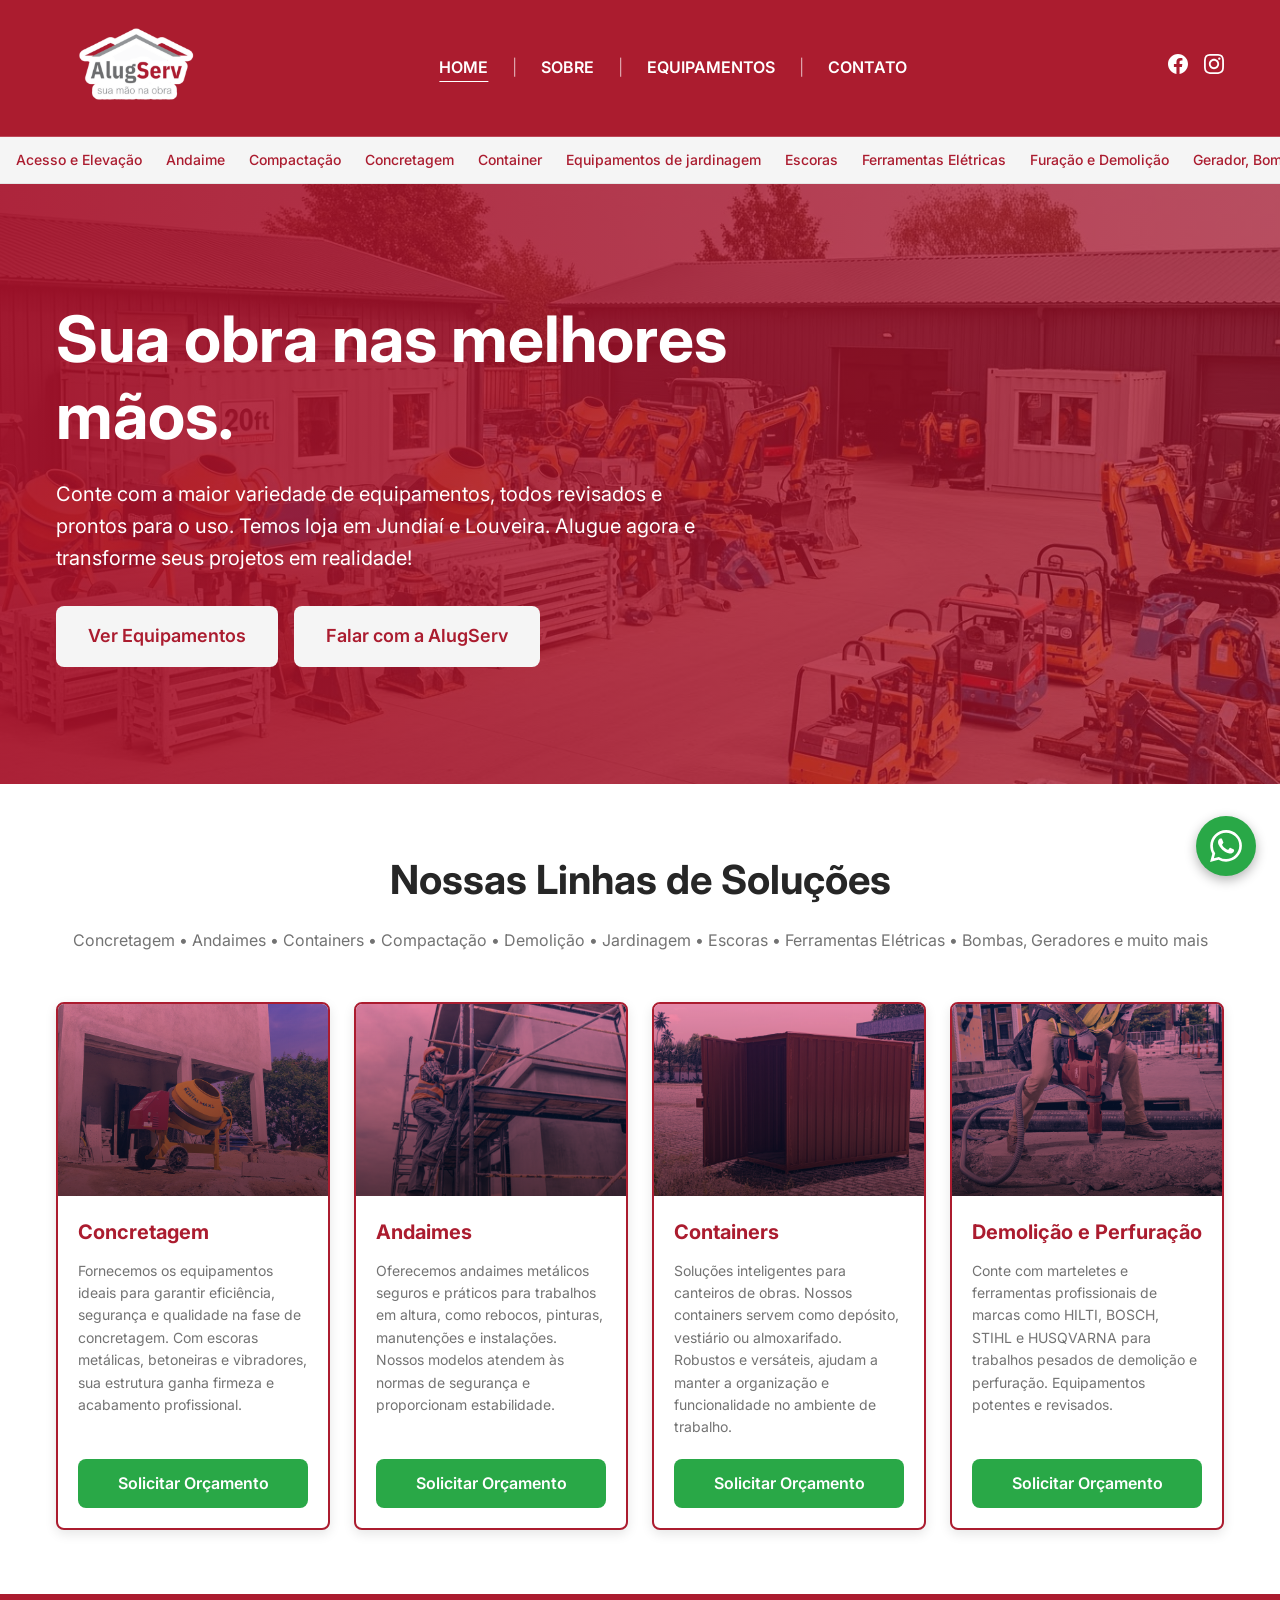
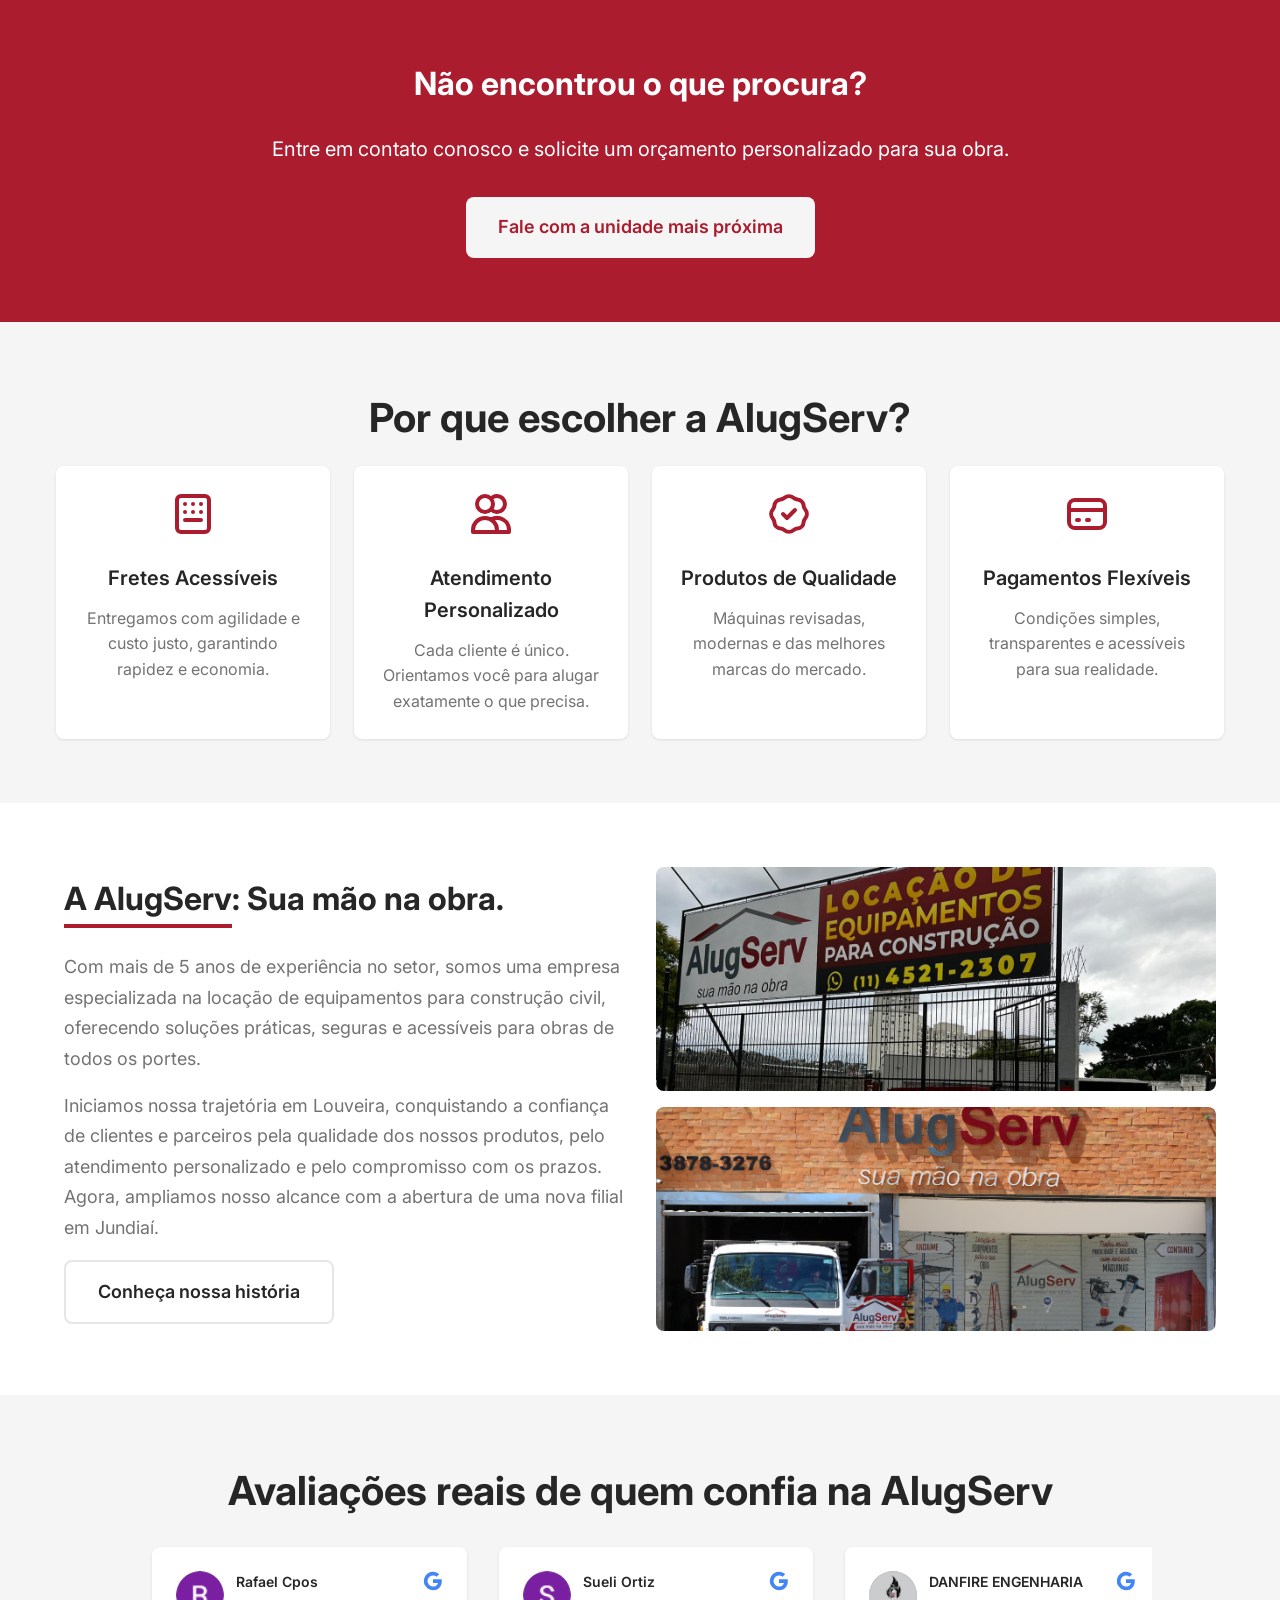
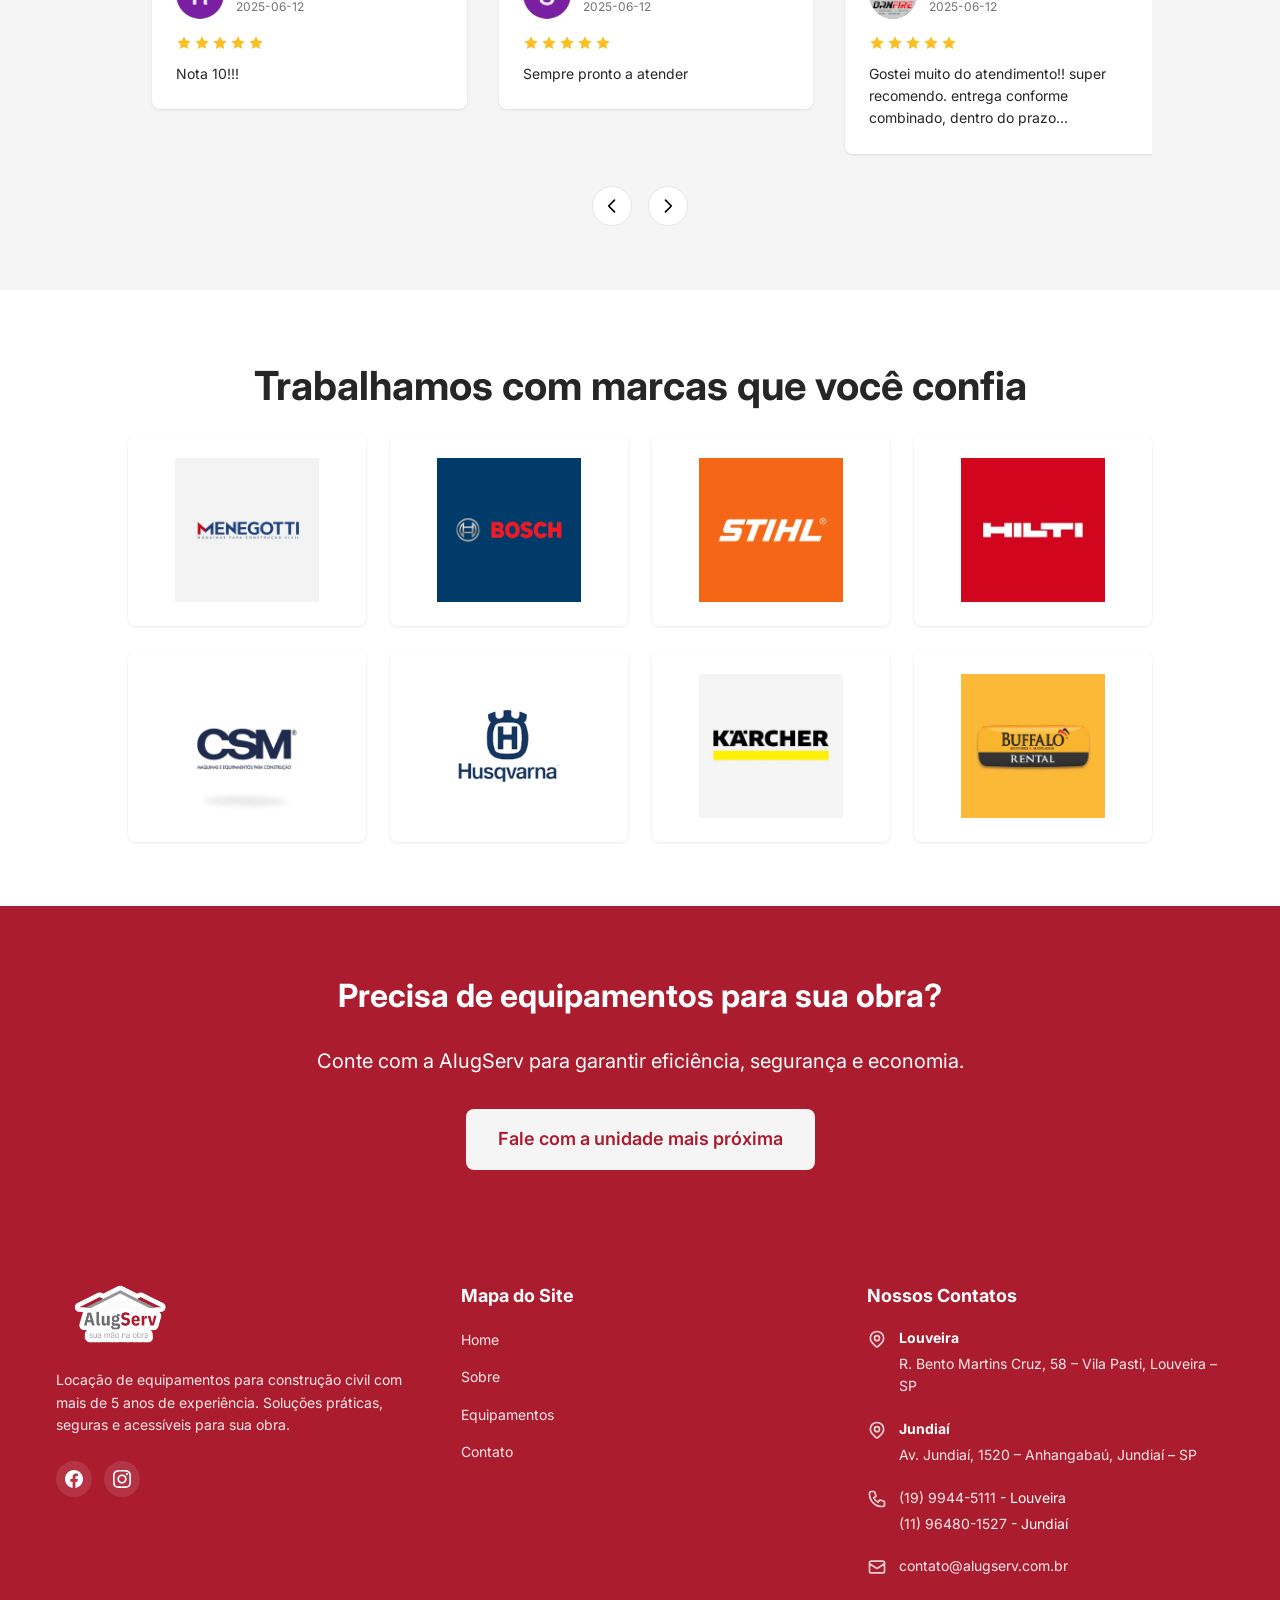
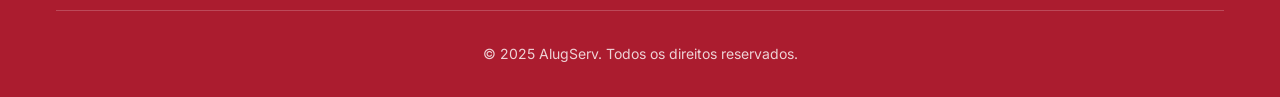
==== index.html @ 38ffa2cc "Primeiro commit do projeto AlugServ" ====
<!DOCTYPE html>
<html lang="pt-BR">
<head>
    <!-- Google Tag Manager -->
    <script>(function(w,d,s,l,i){w[l]=w[l]||[];w[l].push({'gtm.start':
    new Date().getTime(),event:'gtm.js'});var f=d.getElementsByTagName(s)[0],
    j=d.createElement(s),dl=l!='dataLayer'?'&l='+l:'';j.async=true;j.src=
    'https://www.googletagmanager.com/gtm.js?id='+i+dl;f.parentNode.insertBefore(j,f);
    })(window,document,'script','dataLayer','GTM-WCWLQDQR');</script>
    <!-- End Google Tag Manager -->
    <meta charset="UTF-8">
    <meta name="viewport" content="width=device-width, initial-scale=1.0">
    <meta name="description" content="AlugServ - Locação de equipamentos para construção civil em Jundiaí e Louveira. Betoneiras, andaimes, containers, ferramentas elétricas e muito mais.">
    <title>AlugServ - Locação de Equipamentos para Construção Civil</title>
    <link rel="preconnect" href="https://fonts.googleapis.com">
    <link rel="preconnect" href="https://fonts.gstatic.com" crossorigin>
    <link href="https://fonts.googleapis.com/css2?family=Inter:wght@300;400;500;600;700&display=swap" rel="stylesheet">
    <link rel="stylesheet" href="css/main.css?v=4">
    <link rel="icon" type="image/png" href="assets/images/logo.png">
</head>
<body>
    <!-- Google Tag Manager (noscript) -->
    <noscript><iframe src="https://www.googletagmanager.com/ns.html?id=GTM-WCWLQDQR"
    height="0" width="0" style="display:none;visibility:hidden"></iframe></noscript>
    <!-- End Google Tag Manager (noscript) -->
    <!-- Header -->
    <header class="header">
        <div class="container">
            <a href="index.html" class="header-logo">
                <img src="assets/images/logo.png" alt="AlugServ">
            </a>

            <!-- Desktop Navigation -->
            <nav class="header-nav">
                <ul>
                    <li>
                        <a href="index.html" class="active">Home</a>
                        <span class="nav-separator">|</span>
                    </li>
                    <li>
                        <a href="sobre.html">Sobre</a>
                        <span class="nav-separator">|</span>
                    </li>
                    <li>
                        <a href="equipamentos.html">Equipamentos</a>
                        <span class="nav-separator">|</span>
                    </li>
                    <li>
                        <a href="contato.html">Contato</a>
                    </li>
                </ul>
            </nav>

            <!-- Social Icons -->
            <div class="header-social">
                <a href="https://facebook.com/alugserv" target="_blank" rel="noopener noreferrer" aria-label="Facebook">
                    <svg fill="currentColor" viewBox="0 0 24 24"><path d="M24 12.073c0-6.627-5.373-12-12-12s-12 5.373-12 12c0 5.99 4.388 10.954 10.125 11.854v-8.385H7.078v-3.47h3.047V9.43c0-3.007 1.792-4.669 4.533-4.669 1.312 0 2.686.235 2.686.235v2.953H15.83c-1.491 0-1.956.925-1.956 1.874v2.25h3.328l-.532 3.47h-2.796v8.385C19.612 23.027 24 18.062 24 12.073z"/></svg>
                </a>
                <a href="https://instagram.com/alugserv" target="_blank" rel="noopener noreferrer" aria-label="Instagram">
                    <svg fill="currentColor" viewBox="0 0 24 24"><path d="M12 2.163c3.204 0 3.584.012 4.85.07 3.252.148 4.771 1.691 4.919 4.919.058 1.265.069 1.645.069 4.849 0 3.205-.012 3.584-.069 4.849-.149 3.225-1.664 4.771-4.919 4.919-1.266.058-1.644.07-4.85.07-3.204 0-3.584-.012-4.849-.07-3.26-.149-4.771-1.699-4.919-4.92-.058-1.265-.07-1.644-.07-4.849 0-3.204.013-3.583.07-4.849.149-3.227 1.664-4.771 4.919-4.919 1.266-.057 1.645-.069 4.849-.069zm0-2.163c-3.259 0-3.667.014-4.947.072-4.358.2-6.78 2.618-6.98 6.98-.059 1.281-.073 1.689-.073 4.948 0 3.259.014 3.668.072 4.948.2 4.358 2.618 6.78 6.98 6.98 1.281.058 1.689.072 4.948.072 3.259 0 3.668-.014 4.948-.072 4.354-.2 6.782-2.618 6.979-6.98.059-1.28.073-1.689.073-4.948 0-3.259-.014-3.667-.072-4.947-.196-4.354-2.617-6.78-6.979-6.98-1.281-.059-1.69-.073-4.949-.073zm0 5.838c-3.403 0-6.162 2.759-6.162 6.162s2.759 6.163 6.162 6.163 6.162-2.759 6.162-6.163c0-3.403-2.759-6.162-6.162-6.162zm0 10.162c-2.209 0-4-1.79-4-4 0-2.209 1.791-4 4-4s4 1.791 4 4c0 2.21-1.791 4-4 4zm6.406-11.845c-.796 0-1.441.645-1.441 1.44s.645 1.44 1.441 1.44c.795 0 1.439-.645 1.439-1.44s-.644-1.44-1.439-1.44z"/></svg>
                </a>
            </div>

            <!-- Mobile Menu Button -->
            <button class="menu-toggle" aria-label="Menu">
                <svg fill="none" stroke="currentColor" viewBox="0 0 24 24">
                    <path stroke-linecap="round" stroke-linejoin="round" stroke-width="2" d="M4 6h16M4 12h16M4 18h16"/>
                </svg>
            </button>
        </div>

        <!-- Mobile Navigation -->
        <nav class="mobile-nav">
            <ul>
                <li><a href="index.html" class="active">Home</a></li>
                <li><a href="sobre.html">Sobre</a></li>
                <li><a href="equipamentos.html">Equipamentos</a></li>
                <li><a href="contato.html">Contato</a></li>
            </ul>
        </nav>
    </header>

    <!-- Category Navigation Bar -->
    <section class="category-nav">
        <div class="container">
            <a href="categoria.html?slug=acesso-e-elevacao">Acesso e Elevação</a>
            <a href="categoria.html?slug=andaimes">Andaime</a>
            <a href="categoria.html?slug=compactacao">Compactação</a>
            <a href="categoria.html?slug=concretagem">Concretagem</a>
            <a href="categoria.html?slug=containers">Container</a>
            <a href="categoria.html?slug=jardinagem">Equipamentos de jardinagem</a>
            <a href="categoria.html?slug=escoras">Escoras</a>
            <a href="categoria.html?slug=ferramentas-eletricas">Ferramentas Elétricas</a>
            <a href="categoria.html?slug=furacao-e-demolicao">Furação e Demolição</a>
            <a href="categoria.html?slug=geradores-bombas-compressores">Gerador, Bomba e Compressor</a>
            <a href="categoria.html?slug=limpeza">Limpeza</a>
        </div>
    </section>

    <!-- Hero Section -->
    <section class="hero" style="background-image: url('assets/images/banner hero alugserv.png');">
        <div class="hero-overlay"></div>
        <div class="container">
            <div class="hero-content">
                <h1>Sua obra nas melhores mãos.</h1>
                <p>Conte com a maior variedade de equipamentos, todos revisados e prontos para o uso. Temos loja em Jundiaí e Louveira. Alugue agora e transforme seus projetos em realidade!</p>
                <div class="hero-buttons">
                    <a href="equipamentos.html" class="btn btn-secondary btn-lg">Ver Equipamentos</a>
                    <a href="contato.html" class="btn btn-secondary btn-lg">Falar com a AlugServ</a>
                </div>
            </div>
        </div>
    </section>

    <!-- Categorias Principais -->
    <section class="bg-background">
        <div class="container">
            <h2 class="section-title">Nossas Linhas de Soluções</h2>
            <p class="section-subtitle">Concretagem &bull; Andaimes &bull; Containers &bull; Compactação &bull; Demolição &bull; Jardinagem &bull; Escoras &bull; Ferramentas Elétricas &bull; Bombas, Geradores e muito mais</p>

            <div class="grid-4">
                <div class="card category-card">
                    <a href="categoria.html?slug=concretagem" class="category-card-link">
                        <div class="card-image" style="background-image: url('assets/images/category-concretagem-new.jpg');"></div>
                        <div class="card-content">
                            <h3 class="card-title">Concretagem</h3>
                            <p class="card-description">Fornecemos os equipamentos ideais para garantir eficiência, segurança e qualidade na fase de concretagem. Com escoras metálicas, betoneiras e vibradores, sua estrutura ganha firmeza e acabamento profissional.</p>
                        </div>
                    </a>
                    <div class="card-action">
                        <a href="contato.html" class="btn btn-whatsapp">Solicitar Orçamento</a>
                    </div>
                </div>

                <div class="card category-card">
                    <a href="categoria.html?slug=andaimes" class="category-card-link">
                        <div class="card-image" style="background-image: url('assets/images/category-andaimes-new.jpg');"></div>
                        <div class="card-content">
                            <h3 class="card-title">Andaimes</h3>
                            <p class="card-description">Oferecemos andaimes metálicos seguros e práticos para trabalhos em altura, como rebocos, pinturas, manutenções e instalações. Nossos modelos atendem às normas de segurança e proporcionam estabilidade.</p>
                        </div>
                    </a>
                    <div class="card-action">
                        <a href="contato.html" class="btn btn-whatsapp">Solicitar Orçamento</a>
                    </div>
                </div>

                <div class="card category-card">
                    <a href="categoria.html?slug=containers" class="category-card-link">
                        <div class="card-image" style="background-image: url('assets/images/category-containers-new.jpg');"></div>
                        <div class="card-content">
                            <h3 class="card-title">Containers</h3>
                            <p class="card-description">Soluções inteligentes para canteiros de obras. Nossos containers servem como depósito, vestiário ou almoxarifado. Robustos e versáteis, ajudam a manter a organização e funcionalidade no ambiente de trabalho.</p>
                        </div>
                    </a>
                    <div class="card-action">
                        <a href="contato.html" class="btn btn-whatsapp">Solicitar Orçamento</a>
                    </div>
                </div>

                <div class="card category-card">
                    <a href="categoria.html?slug=furacao-e-demolicao" class="category-card-link">
                        <div class="card-image" style="background-image: url('assets/images/category-demolicao.jpg');"></div>
                        <div class="card-content">
                            <h3 class="card-title">Demolição e Perfuração</h3>
                            <p class="card-description">Conte com marteletes e ferramentas profissionais de marcas como HILTI, BOSCH, STIHL e HUSQVARNA para trabalhos pesados de demolição e perfuração. Equipamentos potentes e revisados.</p>
                        </div>
                    </a>
                    <div class="card-action">
                        <a href="contato.html" class="btn btn-whatsapp">Solicitar Orçamento</a>
                    </div>
                </div>
            </div>
        </div>
    </section>

    <!-- CTA Categorias -->
    <section class="cta-section">
        <div class="container">
            <h2>Não encontrou o que procura?</h2>
            <p>Entre em contato conosco e solicite um orçamento personalizado para sua obra.</p>
            <a href="contato.html" class="btn btn-secondary btn-lg">Fale com a unidade mais próxima</a>
        </div>
    </section>

    <!-- Diferenciais -->
    <section class="bg-secondary">
        <div class="container">
            <h2 class="section-title">Por que escolher a AlugServ?</h2>

            <div class="grid-4">
                <div class="card differential-card">
                    <svg class="differential-icon" fill="none" stroke="currentColor" viewBox="0 0 24 24">
                        <path stroke-linecap="round" stroke-linejoin="round" stroke-width="2" d="M8 7h.01M8 11h.01M12 7h.01M12 11h.01M16 7h.01M16 11h.01M8 15h8M6 3h12a2 2 0 012 2v14a2 2 0 01-2 2H6a2 2 0 01-2-2V5a2 2 0 012-2z"/>
                    </svg>
                    <h3 class="differential-title">Fretes Acessíveis</h3>
                    <p class="differential-description">Entregamos com agilidade e custo justo, garantindo rapidez e economia.</p>
                </div>

                <div class="card differential-card">
                    <svg class="differential-icon" fill="none" stroke="currentColor" viewBox="0 0 24 24">
                        <path stroke-linecap="round" stroke-linejoin="round" stroke-width="2" d="M12 4.354a4 4 0 110 5.292M15 21H3v-1a6 6 0 0112 0v1zm0 0h6v-1a6 6 0 00-9-5.197M13 7a4 4 0 11-8 0 4 4 0 018 0z"/>
                    </svg>
                    <h3 class="differential-title">Atendimento Personalizado</h3>
                    <p class="differential-description">Cada cliente é único. Orientamos você para alugar exatamente o que precisa.</p>
                </div>

                <div class="card differential-card">
                    <svg class="differential-icon" fill="none" stroke="currentColor" viewBox="0 0 24 24">
                        <path stroke-linecap="round" stroke-linejoin="round" stroke-width="2" d="M9 12l2 2 4-4M7.835 4.697a3.42 3.42 0 001.946-.806 3.42 3.42 0 014.438 0 3.42 3.42 0 001.946.806 3.42 3.42 0 013.138 3.138 3.42 3.42 0 00.806 1.946 3.42 3.42 0 010 4.438 3.42 3.42 0 00-.806 1.946 3.42 3.42 0 01-3.138 3.138 3.42 3.42 0 00-1.946.806 3.42 3.42 0 01-4.438 0 3.42 3.42 0 00-1.946-.806 3.42 3.42 0 01-3.138-3.138 3.42 3.42 0 00-.806-1.946 3.42 3.42 0 010-4.438 3.42 3.42 0 00.806-1.946 3.42 3.42 0 013.138-3.138z"/>
                    </svg>
                    <h3 class="differential-title">Produtos de Qualidade</h3>
                    <p class="differential-description">Máquinas revisadas, modernas e das melhores marcas do mercado.</p>
                </div>

                <div class="card differential-card">
                    <svg class="differential-icon" fill="none" stroke="currentColor" viewBox="0 0 24 24">
                        <path stroke-linecap="round" stroke-linejoin="round" stroke-width="2" d="M3 10h18M7 15h1m4 0h1m-7 4h12a3 3 0 003-3V8a3 3 0 00-3-3H6a3 3 0 00-3 3v8a3 3 0 003 3z"/>
                    </svg>
                    <h3 class="differential-title">Pagamentos Flexíveis</h3>
                    <p class="differential-description">Condições simples, transparentes e acessíveis para sua realidade.</p>
                </div>
            </div>
        </div>
    </section>

    <!-- Sobre (versão reduzida) -->
    <section class="bg-background">
        <div class="container">
            <div class="about-grid">
                <div class="about-content">
                    <h2><span class="highlight">A AlugServ</span>: Sua mão na obra.</h2>
                    <p>Com mais de 5 anos de experiência no setor, somos uma empresa especializada na locação de equipamentos para construção civil, oferecendo soluções práticas, seguras e acessíveis para obras de todos os portes.</p>
                    <p>Iniciamos nossa trajetória em Louveira, conquistando a confiança de clientes e parceiros pela qualidade dos nossos produtos, pelo atendimento personalizado e pelo compromisso com os prazos. Agora, ampliamos nosso alcance com a abertura de uma nova filial em Jundiaí.</p>
                    <a href="sobre.html" class="btn btn-outline btn-lg">Conheça nossa história</a>
                </div>
                <div class="about-images">
                    <img src="assets/images/alugserv-location-1.jpg" alt="Unidade AlugServ">
                    <img src="assets/images/alugserv-location-2.jpg" alt="Loja AlugServ">
                </div>
            </div>
        </div>
    </section>

    <!-- Avaliações -->
    <section class="reviews-section bg-secondary">
        <div class="container">
            <h2 class="section-title">Avaliações reais de quem confia na AlugServ</h2>

            <div class="carousel-container">
                <div class="carousel-track">
                    <div class="carousel-slide">
                        <div class="review-card">
                            <div class="review-header">
                                <img src="assets/images/review-4.png" alt="Rafael Cpos" class="review-avatar">
                                <div class="review-info">
                                    <h4>Rafael Cpos</h4>
                                    <span>2025-06-12</span>
                                </div>
                                <svg class="review-google" width="20" height="20" viewBox="0 0 24 24" fill="currentColor">
                                    <path d="M22.56 12.25c0-.78-.07-1.53-.2-2.25H12v4.26h5.92c-.26 1.37-1.04 2.53-2.21 3.31v2.77h3.57c2.08-1.92 3.28-4.74 3.28-8.09z"/>
                                    <path d="M12 23c2.97 0 5.46-.98 7.28-2.66l-3.57-2.77c-.98.66-2.23 1.06-3.71 1.06-2.86 0-5.29-1.93-6.16-4.53H2.18v2.84C3.99 20.53 7.7 23 12 23z"/>
                                    <path d="M5.84 14.09c-.22-.66-.35-1.36-.35-2.09s.13-1.43.35-2.09V7.07H2.18C1.43 8.55 1 10.22 1 12s.43 3.45 1.18 4.93l2.85-2.22.81-.62z"/>
                                    <path d="M12 5.38c1.62 0 3.06.56 4.21 1.64l3.15-3.15C17.45 2.09 14.97 1 12 1 7.7 1 3.99 3.47 2.18 7.07l3.66 2.84c.87-2.6 3.3-4.53 6.16-4.53z"/>
                                </svg>
                            </div>
                            <div class="review-stars">
                                <svg viewBox="0 0 24 24"><path d="M12 2l3.09 6.26L22 9.27l-5 4.87 1.18 6.88L12 17.77l-6.18 3.25L7 14.14 2 9.27l6.91-1.01L12 2z"/></svg>
                                <svg viewBox="0 0 24 24"><path d="M12 2l3.09 6.26L22 9.27l-5 4.87 1.18 6.88L12 17.77l-6.18 3.25L7 14.14 2 9.27l6.91-1.01L12 2z"/></svg>
                                <svg viewBox="0 0 24 24"><path d="M12 2l3.09 6.26L22 9.27l-5 4.87 1.18 6.88L12 17.77l-6.18 3.25L7 14.14 2 9.27l6.91-1.01L12 2z"/></svg>
                                <svg viewBox="0 0 24 24"><path d="M12 2l3.09 6.26L22 9.27l-5 4.87 1.18 6.88L12 17.77l-6.18 3.25L7 14.14 2 9.27l6.91-1.01L12 2z"/></svg>
                                <svg viewBox="0 0 24 24"><path d="M12 2l3.09 6.26L22 9.27l-5 4.87 1.18 6.88L12 17.77l-6.18 3.25L7 14.14 2 9.27l6.91-1.01L12 2z"/></svg>
                            </div>
                            <p class="review-text">Nota 10!!!</p>
                        </div>
                    </div>

                    <div class="carousel-slide">
                        <div class="review-card">
                            <div class="review-header">
                                <img src="assets/images/review-5.png" alt="Sueli Ortiz" class="review-avatar">
                                <div class="review-info">
                                    <h4>Sueli Ortiz</h4>
                                    <span>2025-06-12</span>
                                </div>
                                <svg class="review-google" width="20" height="20" viewBox="0 0 24 24" fill="currentColor">
                                    <path d="M22.56 12.25c0-.78-.07-1.53-.2-2.25H12v4.26h5.92c-.26 1.37-1.04 2.53-2.21 3.31v2.77h3.57c2.08-1.92 3.28-4.74 3.28-8.09z"/>
                                    <path d="M12 23c2.97 0 5.46-.98 7.28-2.66l-3.57-2.77c-.98.66-2.23 1.06-3.71 1.06-2.86 0-5.29-1.93-6.16-4.53H2.18v2.84C3.99 20.53 7.7 23 12 23z"/>
                                    <path d="M5.84 14.09c-.22-.66-.35-1.36-.35-2.09s.13-1.43.35-2.09V7.07H2.18C1.43 8.55 1 10.22 1 12s.43 3.45 1.18 4.93l2.85-2.22.81-.62z"/>
                                    <path d="M12 5.38c1.62 0 3.06.56 4.21 1.64l3.15-3.15C17.45 2.09 14.97 1 12 1 7.7 1 3.99 3.47 2.18 7.07l3.66 2.84c.87-2.6 3.3-4.53 6.16-4.53z"/>
                                </svg>
                            </div>
                            <div class="review-stars">
                                <svg viewBox="0 0 24 24"><path d="M12 2l3.09 6.26L22 9.27l-5 4.87 1.18 6.88L12 17.77l-6.18 3.25L7 14.14 2 9.27l6.91-1.01L12 2z"/></svg>
                                <svg viewBox="0 0 24 24"><path d="M12 2l3.09 6.26L22 9.27l-5 4.87 1.18 6.88L12 17.77l-6.18 3.25L7 14.14 2 9.27l6.91-1.01L12 2z"/></svg>
                                <svg viewBox="0 0 24 24"><path d="M12 2l3.09 6.26L22 9.27l-5 4.87 1.18 6.88L12 17.77l-6.18 3.25L7 14.14 2 9.27l6.91-1.01L12 2z"/></svg>
                                <svg viewBox="0 0 24 24"><path d="M12 2l3.09 6.26L22 9.27l-5 4.87 1.18 6.88L12 17.77l-6.18 3.25L7 14.14 2 9.27l6.91-1.01L12 2z"/></svg>
                                <svg viewBox="0 0 24 24"><path d="M12 2l3.09 6.26L22 9.27l-5 4.87 1.18 6.88L12 17.77l-6.18 3.25L7 14.14 2 9.27l6.91-1.01L12 2z"/></svg>
                            </div>
                            <p class="review-text">Sempre pronto a atender</p>
                        </div>
                    </div>

                    <div class="carousel-slide">
                        <div class="review-card">
                            <div class="review-header">
                                <img src="assets/images/review-6.png" alt="DANFIRE ENGENHARIA" class="review-avatar">
                                <div class="review-info">
                                    <h4>DANFIRE ENGENHARIA</h4>
                                    <span>2025-06-12</span>
                                </div>
                                <svg class="review-google" width="20" height="20" viewBox="0 0 24 24" fill="currentColor">
                                    <path d="M22.56 12.25c0-.78-.07-1.53-.2-2.25H12v4.26h5.92c-.26 1.37-1.04 2.53-2.21 3.31v2.77h3.57c2.08-1.92 3.28-4.74 3.28-8.09z"/>
                                    <path d="M12 23c2.97 0 5.46-.98 7.28-2.66l-3.57-2.77c-.98.66-2.23 1.06-3.71 1.06-2.86 0-5.29-1.93-6.16-4.53H2.18v2.84C3.99 20.53 7.7 23 12 23z"/>
                                    <path d="M5.84 14.09c-.22-.66-.35-1.36-.35-2.09s.13-1.43.35-2.09V7.07H2.18C1.43 8.55 1 10.22 1 12s.43 3.45 1.18 4.93l2.85-2.22.81-.62z"/>
                                    <path d="M12 5.38c1.62 0 3.06.56 4.21 1.64l3.15-3.15C17.45 2.09 14.97 1 12 1 7.7 1 3.99 3.47 2.18 7.07l3.66 2.84c.87-2.6 3.3-4.53 6.16-4.53z"/>
                                </svg>
                            </div>
                            <div class="review-stars">
                                <svg viewBox="0 0 24 24"><path d="M12 2l3.09 6.26L22 9.27l-5 4.87 1.18 6.88L12 17.77l-6.18 3.25L7 14.14 2 9.27l6.91-1.01L12 2z"/></svg>
                                <svg viewBox="0 0 24 24"><path d="M12 2l3.09 6.26L22 9.27l-5 4.87 1.18 6.88L12 17.77l-6.18 3.25L7 14.14 2 9.27l6.91-1.01L12 2z"/></svg>
                                <svg viewBox="0 0 24 24"><path d="M12 2l3.09 6.26L22 9.27l-5 4.87 1.18 6.88L12 17.77l-6.18 3.25L7 14.14 2 9.27l6.91-1.01L12 2z"/></svg>
                                <svg viewBox="0 0 24 24"><path d="M12 2l3.09 6.26L22 9.27l-5 4.87 1.18 6.88L12 17.77l-6.18 3.25L7 14.14 2 9.27l6.91-1.01L12 2z"/></svg>
                                <svg viewBox="0 0 24 24"><path d="M12 2l3.09 6.26L22 9.27l-5 4.87 1.18 6.88L12 17.77l-6.18 3.25L7 14.14 2 9.27l6.91-1.01L12 2z"/></svg>
                            </div>
                            <p class="review-text">Gostei muito do atendimento!! super recomendo. entrega conforme combinado, dentro do prazo...</p>
                        </div>
                    </div>

                    <div class="carousel-slide">
                        <div class="review-card">
                            <div class="review-header">
                                <img src="assets/images/review-7.png" alt="Luis Cabrera" class="review-avatar">
                                <div class="review-info">
                                    <h4>Luis Cabrera</h4>
                                    <span>2025-06-12</span>
                                </div>
                                <svg class="review-google" width="20" height="20" viewBox="0 0 24 24" fill="currentColor">
                                    <path d="M22.56 12.25c0-.78-.07-1.53-.2-2.25H12v4.26h5.92c-.26 1.37-1.04 2.53-2.21 3.31v2.77h3.57c2.08-1.92 3.28-4.74 3.28-8.09z"/>
                                    <path d="M12 23c2.97 0 5.46-.98 7.28-2.66l-3.57-2.77c-.98.66-2.23 1.06-3.71 1.06-2.86 0-5.29-1.93-6.16-4.53H2.18v2.84C3.99 20.53 7.7 23 12 23z"/>
                                    <path d="M5.84 14.09c-.22-.66-.35-1.36-.35-2.09s.13-1.43.35-2.09V7.07H2.18C1.43 8.55 1 10.22 1 12s.43 3.45 1.18 4.93l2.85-2.22.81-.62z"/>
                                    <path d="M12 5.38c1.62 0 3.06.56 4.21 1.64l3.15-3.15C17.45 2.09 14.97 1 12 1 7.7 1 3.99 3.47 2.18 7.07l3.66 2.84c.87-2.6 3.3-4.53 6.16-4.53z"/>
                                </svg>
                            </div>
                            <div class="review-stars">
                                <svg viewBox="0 0 24 24"><path d="M12 2l3.09 6.26L22 9.27l-5 4.87 1.18 6.88L12 17.77l-6.18 3.25L7 14.14 2 9.27l6.91-1.01L12 2z"/></svg>
                                <svg viewBox="0 0 24 24"><path d="M12 2l3.09 6.26L22 9.27l-5 4.87 1.18 6.88L12 17.77l-6.18 3.25L7 14.14 2 9.27l6.91-1.01L12 2z"/></svg>
                                <svg viewBox="0 0 24 24"><path d="M12 2l3.09 6.26L22 9.27l-5 4.87 1.18 6.88L12 17.77l-6.18 3.25L7 14.14 2 9.27l6.91-1.01L12 2z"/></svg>
                                <svg viewBox="0 0 24 24"><path d="M12 2l3.09 6.26L22 9.27l-5 4.87 1.18 6.88L12 17.77l-6.18 3.25L7 14.14 2 9.27l6.91-1.01L12 2z"/></svg>
                                <svg viewBox="0 0 24 24"><path d="M12 2l3.09 6.26L22 9.27l-5 4.87 1.18 6.88L12 17.77l-6.18 3.25L7 14.14 2 9.27l6.91-1.01L12 2z"/></svg>
                            </div>
                            <p class="review-text">Ótima empresa para locação. Preço competitivo, ótimo atendimento e agilidade na entrega dos materiais.</p>
                        </div>
                    </div>

                    <div class="carousel-slide">
                        <div class="review-card">
                            <div class="review-header">
                                <img src="assets/images/review-3.png" alt="Rafael Meneguim" class="review-avatar">
                                <div class="review-info">
                                    <h4>Rafael Meneguim</h4>
                                    <span>2025-07-15</span>
                                </div>
                                <svg class="review-google" width="20" height="20" viewBox="0 0 24 24" fill="currentColor">
                                    <path d="M22.56 12.25c0-.78-.07-1.53-.2-2.25H12v4.26h5.92c-.26 1.37-1.04 2.53-2.21 3.31v2.77h3.57c2.08-1.92 3.28-4.74 3.28-8.09z"/>
                                    <path d="M12 23c2.97 0 5.46-.98 7.28-2.66l-3.57-2.77c-.98.66-2.23 1.06-3.71 1.06-2.86 0-5.29-1.93-6.16-4.53H2.18v2.84C3.99 20.53 7.7 23 12 23z"/>
                                    <path d="M5.84 14.09c-.22-.66-.35-1.36-.35-2.09s.13-1.43.35-2.09V7.07H2.18C1.43 8.55 1 10.22 1 12s.43 3.45 1.18 4.93l2.85-2.22.81-.62z"/>
                                    <path d="M12 5.38c1.62 0 3.06.56 4.21 1.64l3.15-3.15C17.45 2.09 14.97 1 12 1 7.7 1 3.99 3.47 2.18 7.07l3.66 2.84c.87-2.6 3.3-4.53 6.16-4.53z"/>
                                </svg>
                            </div>
                            <div class="review-stars">
                                <svg viewBox="0 0 24 24"><path d="M12 2l3.09 6.26L22 9.27l-5 4.87 1.18 6.88L12 17.77l-6.18 3.25L7 14.14 2 9.27l6.91-1.01L12 2z"/></svg>
                                <svg viewBox="0 0 24 24"><path d="M12 2l3.09 6.26L22 9.27l-5 4.87 1.18 6.88L12 17.77l-6.18 3.25L7 14.14 2 9.27l6.91-1.01L12 2z"/></svg>
                                <svg viewBox="0 0 24 24"><path d="M12 2l3.09 6.26L22 9.27l-5 4.87 1.18 6.88L12 17.77l-6.18 3.25L7 14.14 2 9.27l6.91-1.01L12 2z"/></svg>
                                <svg viewBox="0 0 24 24"><path d="M12 2l3.09 6.26L22 9.27l-5 4.87 1.18 6.88L12 17.77l-6.18 3.25L7 14.14 2 9.27l6.91-1.01L12 2z"/></svg>
                                <svg viewBox="0 0 24 24"><path d="M12 2l3.09 6.26L22 9.27l-5 4.87 1.18 6.88L12 17.77l-6.18 3.25L7 14.14 2 9.27l6.91-1.01L12 2z"/></svg>
                            </div>
                            <p class="review-text">A melhor de Jundiai e região!!!</p>
                        </div>
                    </div>

                    <div class="carousel-slide">
                        <div class="review-card">
                            <div class="review-header">
                                <img src="assets/images/review-2.png" alt="Giovana Meneguim" class="review-avatar">
                                <div class="review-info">
                                    <h4>Giovana Meneguim</h4>
                                    <span>2025-07-15</span>
                                </div>
                                <svg class="review-google" width="20" height="20" viewBox="0 0 24 24" fill="currentColor">
                                    <path d="M22.56 12.25c0-.78-.07-1.53-.2-2.25H12v4.26h5.92c-.26 1.37-1.04 2.53-2.21 3.31v2.77h3.57c2.08-1.92 3.28-4.74 3.28-8.09z"/>
                                    <path d="M12 23c2.97 0 5.46-.98 7.28-2.66l-3.57-2.77c-.98.66-2.23 1.06-3.71 1.06-2.86 0-5.29-1.93-6.16-4.53H2.18v2.84C3.99 20.53 7.7 23 12 23z"/>
                                    <path d="M5.84 14.09c-.22-.66-.35-1.36-.35-2.09s.13-1.43.35-2.09V7.07H2.18C1.43 8.55 1 10.22 1 12s.43 3.45 1.18 4.93l2.85-2.22.81-.62z"/>
                                    <path d="M12 5.38c1.62 0 3.06.56 4.21 1.64l3.15-3.15C17.45 2.09 14.97 1 12 1 7.7 1 3.99 3.47 2.18 7.07l3.66 2.84c.87-2.6 3.3-4.53 6.16-4.53z"/>
                                </svg>
                            </div>
                            <div class="review-stars">
                                <svg viewBox="0 0 24 24"><path d="M12 2l3.09 6.26L22 9.27l-5 4.87 1.18 6.88L12 17.77l-6.18 3.25L7 14.14 2 9.27l6.91-1.01L12 2z"/></svg>
                                <svg viewBox="0 0 24 24"><path d="M12 2l3.09 6.26L22 9.27l-5 4.87 1.18 6.88L12 17.77l-6.18 3.25L7 14.14 2 9.27l6.91-1.01L12 2z"/></svg>
                                <svg viewBox="0 0 24 24"><path d="M12 2l3.09 6.26L22 9.27l-5 4.87 1.18 6.88L12 17.77l-6.18 3.25L7 14.14 2 9.27l6.91-1.01L12 2z"/></svg>
                                <svg viewBox="0 0 24 24"><path d="M12 2l3.09 6.26L22 9.27l-5 4.87 1.18 6.88L12 17.77l-6.18 3.25L7 14.14 2 9.27l6.91-1.01L12 2z"/></svg>
                                <svg viewBox="0 0 24 24"><path d="M12 2l3.09 6.26L22 9.27l-5 4.87 1.18 6.88L12 17.77l-6.18 3.25L7 14.14 2 9.27l6.91-1.01L12 2z"/></svg>
                            </div>
                            <p class="review-text">Atendimento excelente e materiais de qualidade. Parabéns pela dedicação!</p>
                        </div>
                    </div>

                    <div class="carousel-slide">
                        <div class="review-card">
                            <div class="review-header">
                                <img src="assets/images/review-1.png" alt="Jefferson Rodrigo Quatroque" class="review-avatar">
                                <div class="review-info">
                                    <h4>Jefferson Rodrigo Quatroque</h4>
                                    <span>2025-07-18</span>
                                </div>
                                <svg class="review-google" width="20" height="20" viewBox="0 0 24 24" fill="currentColor">
                                    <path d="M22.56 12.25c0-.78-.07-1.53-.2-2.25H12v4.26h5.92c-.26 1.37-1.04 2.53-2.21 3.31v2.77h3.57c2.08-1.92 3.28-4.74 3.28-8.09z"/>
                                    <path d="M12 23c2.97 0 5.46-.98 7.28-2.66l-3.57-2.77c-.98.66-2.23 1.06-3.71 1.06-2.86 0-5.29-1.93-6.16-4.53H2.18v2.84C3.99 20.53 7.7 23 12 23z"/>
                                    <path d="M5.84 14.09c-.22-.66-.35-1.36-.35-2.09s.13-1.43.35-2.09V7.07H2.18C1.43 8.55 1 10.22 1 12s.43 3.45 1.18 4.93l2.85-2.22.81-.62z"/>
                                    <path d="M12 5.38c1.62 0 3.06.56 4.21 1.64l3.15-3.15C17.45 2.09 14.97 1 12 1 7.7 1 3.99 3.47 2.18 7.07l3.66 2.84c.87-2.6 3.3-4.53 6.16-4.53z"/>
                                </svg>
                            </div>
                            <div class="review-stars">
                                <svg viewBox="0 0 24 24"><path d="M12 2l3.09 6.26L22 9.27l-5 4.87 1.18 6.88L12 17.77l-6.18 3.25L7 14.14 2 9.27l6.91-1.01L12 2z"/></svg>
                                <svg viewBox="0 0 24 24"><path d="M12 2l3.09 6.26L22 9.27l-5 4.87 1.18 6.88L12 17.77l-6.18 3.25L7 14.14 2 9.27l6.91-1.01L12 2z"/></svg>
                                <svg viewBox="0 0 24 24"><path d="M12 2l3.09 6.26L22 9.27l-5 4.87 1.18 6.88L12 17.77l-6.18 3.25L7 14.14 2 9.27l6.91-1.01L12 2z"/></svg>
                                <svg viewBox="0 0 24 24"><path d="M12 2l3.09 6.26L22 9.27l-5 4.87 1.18 6.88L12 17.77l-6.18 3.25L7 14.14 2 9.27l6.91-1.01L12 2z"/></svg>
                                <svg viewBox="0 0 24 24"><path d="M12 2l3.09 6.26L22 9.27l-5 4.87 1.18 6.88L12 17.77l-6.18 3.25L7 14.14 2 9.27l6.91-1.01L12 2z"/></svg>
                            </div>
                            <p class="review-text">Ótimo atendimento.</p>
                        </div>
                    </div>
                </div>

                <div class="carousel-controls">
                    <button class="carousel-btn carousel-prev" aria-label="Anterior">
                        <svg fill="none" stroke="currentColor" viewBox="0 0 24 24"><path stroke-linecap="round" stroke-linejoin="round" stroke-width="2" d="M15 19l-7-7 7-7"/></svg>
                    </button>
                    <button class="carousel-btn carousel-next" aria-label="Próximo">
                        <svg fill="none" stroke="currentColor" viewBox="0 0 24 24"><path stroke-linecap="round" stroke-linejoin="round" stroke-width="2" d="M9 5l7 7-7 7"/></svg>
                    </button>
                </div>
            </div>
        </div>
    </section>

    <!-- Parceiros -->
    <section class="bg-background">
        <div class="container">
            <h2 class="section-title">Trabalhamos com marcas que você confia</h2>

            <div class="partners-grid">
                <div class="card partner-card">
                    <img src="assets/images/partner-menegotti.png" alt="Menegotti">
                </div>
                <div class="card partner-card">
                    <img src="assets/images/partner-bosch.png" alt="Bosch">
                </div>
                <div class="card partner-card">
                    <img src="assets/images/partner-stihl.png" alt="Stihl">
                </div>
                <div class="card partner-card">
                    <img src="assets/images/partner-hilti.png" alt="Hilti">
                </div>
                <div class="card partner-card">
                    <img src="assets/images/partner-csm.png" alt="CSM">
                </div>
                <div class="card partner-card">
                    <img src="assets/images/partner-husqvarna.png" alt="Husqvarna">
                </div>
                <div class="card partner-card">
                    <img src="assets/images/partner-karcher.png" alt="Kärcher">
                </div>
                <div class="card partner-card">
                    <img src="assets/images/partner-buffalo.png" alt="Buffalo Rental">
                </div>
            </div>
        </div>
    </section>

    <!-- CTA Final -->
    <section class="cta-section">
        <div class="container">
            <h2>Precisa de equipamentos para sua obra?</h2>
            <p>Conte com a AlugServ para garantir eficiência, segurança e economia.</p>
            <a href="contato.html" class="btn btn-secondary btn-lg">Fale com a unidade mais próxima</a>
        </div>
    </section>

    <!-- Footer -->
    <footer class="footer">
        <div class="container">
            <div class="footer-grid">
                <!-- Coluna 1: Logo, Descrição e Redes Sociais -->
                <div class="footer-column">
                    <img src="assets/images/logo.png" alt="AlugServ" class="footer-logo">
                    <p class="footer-description">Locação de equipamentos para construção civil com mais de 5 anos de experiência. Soluções práticas, seguras e acessíveis para sua obra.</p>
                    <div class="footer-social">
                        <a href="https://facebook.com/alugserv" target="_blank" rel="noopener noreferrer" aria-label="Facebook">
                            <svg fill="currentColor" viewBox="0 0 24 24"><path d="M24 12.073c0-6.627-5.373-12-12-12s-12 5.373-12 12c0 5.99 4.388 10.954 10.125 11.854v-8.385H7.078v-3.47h3.047V9.43c0-3.007 1.792-4.669 4.533-4.669 1.312 0 2.686.235 2.686.235v2.953H15.83c-1.491 0-1.956.925-1.956 1.874v2.25h3.328l-.532 3.47h-2.796v8.385C19.612 23.027 24 18.062 24 12.073z"/></svg>
                        </a>
                        <a href="https://instagram.com/alugserv" target="_blank" rel="noopener noreferrer" aria-label="Instagram">
                            <svg fill="currentColor" viewBox="0 0 24 24"><path d="M12 2.163c3.204 0 3.584.012 4.85.07 3.252.148 4.771 1.691 4.919 4.919.058 1.265.069 1.645.069 4.849 0 3.205-.012 3.584-.069 4.849-.149 3.225-1.664 4.771-4.919 4.919-1.266.058-1.644.07-4.85.07-3.204 0-3.584-.012-4.849-.07-3.26-.149-4.771-1.699-4.919-4.92-.058-1.265-.07-1.644-.07-4.849 0-3.204.013-3.583.07-4.849.149-3.227 1.664-4.771 4.919-4.919 1.266-.057 1.645-.069 4.849-.069zm0-2.163c-3.259 0-3.667.014-4.947.072-4.358.2-6.78 2.618-6.98 6.98-.059 1.281-.073 1.689-.073 4.948 0 3.259.014 3.668.072 4.948.2 4.358 2.618 6.78 6.98 6.98 1.281.058 1.689.072 4.948.072 3.259 0 3.668-.014 4.948-.072 4.354-.2 6.782-2.618 6.979-6.98.059-1.28.073-1.689.073-4.948 0-3.259-.014-3.667-.072-4.947-.196-4.354-2.617-6.78-6.979-6.98-1.281-.059-1.69-.073-4.949-.073zm0 5.838c-3.403 0-6.162 2.759-6.162 6.162s2.759 6.163 6.162 6.163 6.162-2.759 6.162-6.163c0-3.403-2.759-6.162-6.162-6.162zm0 10.162c-2.209 0-4-1.79-4-4 0-2.209 1.791-4 4-4s4 1.791 4 4c0 2.21-1.791 4-4 4zm6.406-11.845c-.796 0-1.441.645-1.441 1.44s.645 1.44 1.441 1.44c.795 0 1.439-.645 1.439-1.44s-.644-1.44-1.439-1.44z"/></svg>
                        </a>
                    </div>
                </div>

                <!-- Coluna 2: Mapa do Site -->
                <div class="footer-column">
                    <h3>Mapa do Site</h3>
                    <nav class="footer-nav">
                        <ul>
                            <li><a href="index.html">Home</a></li>
                            <li><a href="sobre.html">Sobre</a></li>
                            <li><a href="equipamentos.html">Equipamentos</a></li>
                            <li><a href="contato.html">Contato</a></li>
                        </ul>
                    </nav>
                </div>

                <!-- Coluna 3: Endereços e Contatos -->
                <div class="footer-column">
                    <h3>Nossos Contatos</h3>
                    <div class="footer-contact">
                        <div class="footer-contact-item">
                            <svg fill="none" stroke="currentColor" viewBox="0 0 24 24"><path stroke-linecap="round" stroke-linejoin="round" stroke-width="2" d="M17.657 16.657L13.414 20.9a1.998 1.998 0 01-2.827 0l-4.244-4.243a8 8 0 1111.314 0z"/><path stroke-linecap="round" stroke-linejoin="round" stroke-width="2" d="M15 11a3 3 0 11-6 0 3 3 0 016 0z"/></svg>
                            <div>
                                <p><strong>Louveira</strong></p>
                                <p><a href="https://maps.app.goo.gl/kyxTLH54siA2dK3G8" target="_blank" rel="noopener">R. Bento Martins Cruz, 58 – Vila Pasti, Louveira – SP</a></p>
                            </div>
                        </div>
                        <div class="footer-contact-item">
                            <svg fill="none" stroke="currentColor" viewBox="0 0 24 24"><path stroke-linecap="round" stroke-linejoin="round" stroke-width="2" d="M17.657 16.657L13.414 20.9a1.998 1.998 0 01-2.827 0l-4.244-4.243a8 8 0 1111.314 0z"/><path stroke-linecap="round" stroke-linejoin="round" stroke-width="2" d="M15 11a3 3 0 11-6 0 3 3 0 016 0z"/></svg>
                            <div>
                                <p><strong>Jundiaí</strong></p>
                                <p><a href="https://maps.app.goo.gl/Sr3TEcs32dF91m2y9" target="_blank" rel="noopener">Av. Jundiaí, 1520 – Anhangabaú, Jundiaí – SP</a></p>
                            </div>
                        </div>
                        <div class="footer-contact-item">
                            <svg fill="none" stroke="currentColor" viewBox="0 0 24 24"><path stroke-linecap="round" stroke-linejoin="round" stroke-width="2" d="M3 5a2 2 0 012-2h3.28a1 1 0 01.948.684l1.498 4.493a1 1 0 01-.502 1.21l-2.257 1.13a11.042 11.042 0 005.516 5.516l1.13-2.257a1 1 0 011.21-.502l4.493 1.498a1 1 0 01.684.949V19a2 2 0 01-2 2h-1C9.716 21 3 14.284 3 6V5z"/></svg>
                            <div>
                                <p><a href="https://wa.link/sxon0i" target="_blank" rel="noopener">(19) 9944-5111</a> - Louveira</p>
                                <p><a href="https://wa.link/uqms8y" target="_blank" rel="noopener">(11) 96480-1527</a> - Jundiaí</p>
                            </div>
                        </div>
                        <div class="footer-contact-item">
                            <svg fill="none" stroke="currentColor" viewBox="0 0 24 24"><path stroke-linecap="round" stroke-linejoin="round" stroke-width="2" d="M3 8l7.89 5.26a2 2 0 002.22 0L21 8M5 19h14a2 2 0 002-2V7a2 2 0 00-2-2H5a2 2 0 00-2 2v10a2 2 0 002 2z"/></svg>
                            <div>
                                <p><a href="mailto:contato@alugserv.com.br">contato@alugserv.com.br</a></p>
                            </div>
                        </div>
                    </div>
                </div>
            </div>

            <div class="footer-bottom">
                <p>&copy; 2025 AlugServ. Todos os direitos reservados.</p>
            </div>
        </div>
    </footer>

    <!-- Contact Floating Button -->
    <a href="contato.html" class="whatsapp-float" aria-label="Contato">
        <svg fill="currentColor" viewBox="0 0 24 24"><path d="M17.472 14.382c-.297-.149-1.758-.867-2.03-.967-.273-.099-.471-.148-.67.15-.197.297-.767.966-.94 1.164-.173.199-.347.223-.644.075-.297-.15-1.255-.463-2.39-1.475-.883-.788-1.48-1.761-1.653-2.059-.173-.297-.018-.458.13-.606.134-.133.298-.347.446-.52.149-.174.198-.298.298-.497.099-.198.05-.371-.025-.52-.075-.149-.669-1.612-.916-2.207-.242-.579-.487-.5-.669-.51-.173-.008-.371-.01-.57-.01-.198 0-.52.074-.792.372-.272.297-1.04 1.016-1.04 2.479 0 1.462 1.065 2.875 1.213 3.074.149.198 2.096 3.2 5.077 4.487.709.306 1.262.489 1.694.625.712.227 1.36.195 1.871.118.571-.085 1.758-.719 2.006-1.413.248-.694.248-1.289.173-1.413-.074-.124-.272-.198-.57-.347m-5.421 7.403h-.004a9.87 9.87 0 01-5.031-1.378l-.361-.214-3.741.982.998-3.648-.235-.374a9.86 9.86 0 01-1.51-5.26c.001-5.45 4.436-9.884 9.888-9.884 2.64 0 5.122 1.03 6.988 2.898a9.825 9.825 0 012.893 6.994c-.003 5.45-4.437 9.884-9.885 9.884m8.413-18.297A11.815 11.815 0 0012.05 0C5.495 0 .16 5.335.157 11.892c0 2.096.547 4.142 1.588 5.945L.057 24l6.305-1.654a11.882 11.882 0 005.683 1.448h.005c6.554 0 11.89-5.335 11.893-11.893a11.821 11.821 0 00-3.48-8.413z"/></svg>
    </a>

    <script src="js/main.js?v=3"></script>
</body>
</html>
---- css/main.css ----
/* ===== ALUGSERV - CSS PRINCIPAL ===== */

/* Reset e Variáveis */
:root {
    /* Cores da marca AlugServ */
    --primary: hsl(352, 72%, 39%);
    --primary-foreground: hsl(0, 0%, 100%);
    --primary-hover: hsl(352, 72%, 32%);

    --secondary: hsl(0, 0%, 96%);
    --secondary-foreground: hsl(352, 72%, 39%);

    --background: hsl(0, 0%, 100%);
    --foreground: hsl(0, 0%, 15%);

    --muted: hsl(0, 0%, 96%);
    --muted-foreground: hsl(0, 0%, 45%);

    --card: hsl(0, 0%, 100%);
    --card-foreground: hsl(0, 0%, 15%);

    --border: hsl(0, 0%, 90%);
    --input: hsl(0, 0%, 90%);
    --ring: hsl(352, 72%, 39%);

    /* WhatsApp */
    --whatsapp: hsl(134, 61%, 41%);
    --whatsapp-hover: hsl(134, 61%, 35%);
    --whatsapp-foreground: hsl(0, 0%, 100%);

    /* Outras */
    --destructive: hsl(0, 84%, 60%);
    --destructive-foreground: hsl(0, 0%, 100%);

    /* Layout */
    --radius: 0.5rem;
    --transition: all 0.3s cubic-bezier(0.4, 0, 0.2, 1);

    /* Fontes */
    --font-sans: 'Inter', -apple-system, BlinkMacSystemFont, 'Segoe UI', Roboto, sans-serif;
}

* {
    margin: 0;
    padding: 0;
    box-sizing: border-box;
}

html {
    scroll-behavior: smooth;
}

body {
    font-family: var(--font-sans);
    font-size: 16px;
    line-height: 1.6;
    color: var(--foreground);
    background-color: var(--background);
}

a {
    color: inherit;
    text-decoration: none;
}

img {
    max-width: 100%;
    height: auto;
}

ul, ol {
    list-style: none;
}

/* ===== UTILIDADES ===== */
.container {
    width: 100%;
    max-width: 1200px;
    margin: 0 auto;
    padding: 0 1rem;
}

.text-center {
    text-align: center;
}

.text-primary {
    color: var(--primary);
}

.text-muted {
    color: var(--muted-foreground);
}

.bg-primary {
    background-color: var(--primary);
    color: var(--primary-foreground);
}

.bg-secondary {
    background-color: var(--secondary);
}

.bg-background {
    background-color: var(--background);
}

/* ===== HEADER ===== */
.header {
    background-color: var(--primary);
    border-bottom: 1px solid rgba(255, 255, 255, 0.2);
    position: sticky;
    top: 0;
    z-index: 1000;
}

.header .container {
    display: flex;
    align-items: center;
    justify-content: space-between;
    padding: 1.5rem 1rem;
}

.header-logo img {
    height: 80px;
}

.header-nav {
    display: none;
}

.header-nav.active {
    display: flex;
}

.header-nav ul {
    display: flex;
    align-items: center;
    gap: 1.5rem;
}

.header-nav li {
    display: flex;
    align-items: center;
    gap: 1.5rem;
}

.header-nav a {
    color: var(--primary-foreground);
    font-weight: 600;
    font-size: 1rem;
    text-transform: uppercase;
    transition: var(--transition);
    padding: 0.5rem 0;
}

.header-nav a:hover {
    opacity: 0.8;
}

.header-nav a.active {
    text-decoration: underline;
    text-underline-offset: 8px;
}

.nav-separator {
    color: rgba(255, 255, 255, 0.6);
}

.header-social {
    display: none;
    align-items: center;
    gap: 1rem;
    margin-left: 2rem;
}

.header-social a {
    color: var(--primary-foreground);
    transition: var(--transition);
}

.header-social a:hover {
    opacity: 0.8;
}

.header-social svg {
    width: 20px;
    height: 20px;
}

/* Mobile Menu Button */
.menu-toggle {
    display: flex;
    align-items: center;
    justify-content: center;
    width: 40px;
    height: 40px;
    background: transparent;
    border: none;
    cursor: pointer;
    color: var(--primary-foreground);
}

.menu-toggle svg {
    width: 24px;
    height: 24px;
}

/* Mobile Navigation */
.mobile-nav {
    display: none;
    padding: 1rem;
    background-color: var(--primary);
}

.mobile-nav.active {
    display: block;
}

.mobile-nav ul {
    display: flex;
    flex-direction: column;
    gap: 1rem;
}

.mobile-nav a {
    color: var(--primary-foreground);
    font-weight: 600;
    display: block;
    padding: 0.5rem 0;
}

.mobile-nav a.active {
    text-decoration: underline;
}

/* ===== CATEGORY NAV BAR ===== */
.category-nav {
    background-color: var(--secondary);
    border-bottom: 1px solid var(--border);
    padding: 0.75rem 0;
    overflow-x: auto;
}

.category-nav .container {
    display: flex;
    flex-wrap: nowrap;
    justify-content: center;
    gap: 1.5rem;
    width: max-content;
    max-width: none;
    margin: 0 auto;
}

.category-nav a {
    color: var(--primary);
    font-size: 0.875rem;
    white-space: nowrap;
    transition: var(--transition);
    font-weight: 500;
}

.category-nav a:hover {
    color: var(--primary-hover);
}

@media (max-width: 768px) {
    .category-nav {
        display: none;
    }
}

/* ===== HERO SECTION ===== */
.hero {
    position: relative;
    height: 600px;
    background-size: cover;
    background-position: center;
    display: flex;
    align-items: center;
}

.hero-overlay {
    position: absolute;
    inset: 0;
    background: linear-gradient(to right, rgba(169, 17, 42, 0.9), rgba(169, 17, 42, 0.7));
}

.hero-content {
    position: relative;
    z-index: 1;
    max-width: 42rem;
    color: var(--primary-foreground);
}

.hero h1 {
    font-size: 2.5rem;
    font-weight: 700;
    margin-bottom: 1.5rem;
    line-height: 1.2;
}

.hero p {
    font-size: 1.25rem;
    margin-bottom: 2rem;
    line-height: 1.6;
}

.hero-buttons {
    display: flex;
    flex-direction: column;
    gap: 1rem;
}

/* ===== BUTTONS ===== */
.btn {
    display: inline-flex;
    align-items: center;
    justify-content: center;
    gap: 0.5rem;
    padding: 0.75rem 1.5rem;
    font-size: 1rem;
    font-weight: 600;
    border: none;
    border-radius: var(--radius);
    cursor: pointer;
    transition: var(--transition);
    text-decoration: none;
}

.btn-lg {
    padding: 1rem 2rem;
    font-size: 1.125rem;
}

.btn-primary {
    background-color: var(--primary);
    color: var(--primary-foreground);
}

.btn-primary:hover {
    background-color: var(--primary-hover);
}

.btn-secondary {
    background-color: var(--secondary);
    color: var(--secondary-foreground);
}

.btn-secondary:hover {
    background-color: hsl(0, 0%, 90%);
}

.btn-outline {
    background-color: transparent;
    border: 2px solid var(--border);
    color: var(--foreground);
}

.btn-outline:hover {
    background-color: var(--secondary);
}

.btn-whatsapp {
    background-color: var(--whatsapp);
    color: var(--whatsapp-foreground);
}

.btn-whatsapp:hover {
    background-color: var(--whatsapp-hover);
}

.btn-whatsapp svg {
    width: 20px;
    height: 20px;
}

/* ===== SECTIONS ===== */
section {
    padding: 4rem 0;
}

.section-title {
    font-size: 2rem;
    font-weight: 700;
    text-align: center;
    margin-bottom: 1rem;
}

.section-subtitle {
    text-align: center;
    color: var(--muted-foreground);
    margin-bottom: 3rem;
}

/* ===== CARDS ===== */
.card {
    background-color: var(--card);
    border-radius: var(--radius);
    box-shadow: 0 1px 3px rgba(0, 0, 0, 0.1);
    overflow: hidden;
    transition: var(--transition);
}

.card:hover {
    box-shadow: 0 4px 12px rgba(0, 0, 0, 0.15);
}

.card-image {
    height: 192px;
    background-size: cover;
    background-position: center;
    position: relative;
}

.card-image::after {
    content: '';
    position: absolute;
    inset: 0;
    background: linear-gradient(to top, rgba(0, 0, 0, 0.6), transparent);
}

.card-content {
    padding: 1.25rem;
}

.card-title {
    font-size: 1.25rem;
    font-weight: 700;
    margin-bottom: 0.75rem;
    color: var(--primary);
}

.card-description {
    font-size: 0.875rem;
    color: var(--muted-foreground);
    line-height: 1.6;
}

/* Category Cards */
.category-card {
    display: flex;
    flex-direction: column;
    border: 2px solid var(--primary);
    background: var(--card);
    border-radius: var(--radius);
    overflow: hidden;
    text-decoration: none;
    color: var(--card-foreground);
    box-shadow: 0 4px 12px rgba(0, 0, 0, 0.1);
    height: 100%;
    transition: var(--transition);
}

.category-card-link {
    text-decoration: none;
    color: inherit;
    flex: 1;
}

.category-card:hover {
    transform: scale(1.05);
}

.card-action {
    padding: 0 1.25rem 1.25rem;
}

.card-action .btn {
    display: block;
    width: 100%;
    text-align: center;
}

/* ===== GRID LAYOUTS ===== */
.grid-2 {
    display: grid;
    grid-template-columns: repeat(1, 1fr);
    gap: 1.5rem;
}

.grid-3 {
    display: grid;
    grid-template-columns: repeat(1, 1fr);
    gap: 1.5rem;
}

.grid-4 {
    display: grid;
    grid-template-columns: repeat(1, 1fr);
    gap: 1.5rem;
}

/* ===== DIFFERENTIALS ===== */
.differential-card {
    text-align: center;
    padding: 1.5rem;
}

.differential-icon {
    width: 48px;
    height: 48px;
    color: var(--primary);
    margin: 0 auto 1rem;
}

.differential-title {
    font-size: 1.25rem;
    font-weight: 600;
    margin-bottom: 0.75rem;
}

.differential-description {
    color: var(--muted-foreground);
}

/* ===== ABOUT SECTION ===== */
.about-grid {
    display: grid;
    grid-template-columns: 1fr;
    gap: 2rem;
    align-items: center;
    max-width: 72rem;
    margin: 0 auto;
}

.about-content h2 {
    font-size: 2rem;
    font-weight: 700;
    margin-bottom: 1.5rem;
}

.about-content h2 .highlight {
    position: relative;
    display: inline-block;
    padding-bottom: 0.25rem;
}

.about-content h2 .highlight::after {
    content: '';
    position: absolute;
    bottom: 0;
    left: 0;
    width: 100%;
    height: 4px;
    background-color: var(--primary);
}

.about-content p {
    font-size: 1.125rem;
    color: var(--muted-foreground);
    margin-bottom: 1rem;
    line-height: 1.7;
}

.about-images {
    display: flex;
    flex-direction: column;
    gap: 1rem;
}

.about-images img {
    width: 100%;
    height: 224px;
    object-fit: cover;
    border-radius: var(--radius);
}

/* ===== REVIEWS / CAROUSEL ===== */
.reviews-section {
    padding: 4rem 0;
}

.carousel-container {
    max-width: 64rem;
    margin: 0 auto;
    position: relative;
    overflow: hidden;
    padding: 0 1rem;
}

.carousel-track {
    display: flex;
    gap: 1rem;
    transition: transform 0.5s ease;
}

.carousel-slide {
    flex: 0 0 100%;
    padding: 0.5rem;
    box-sizing: border-box;
}

@media (max-width: 768px) {
    .carousel-container {
        padding: 0;
    }

    .carousel-slide {
        padding: 0;
    }

    .carousel-track {
        gap: 0;
    }
}

.review-card {
    background-color: var(--background);
    padding: 1.5rem;
    border-radius: var(--radius);
    box-shadow: 0 1px 3px rgba(0, 0, 0, 0.1);
}

.review-header {
    display: flex;
    align-items: flex-start;
    gap: 0.75rem;
    margin-bottom: 1rem;
}

.review-avatar {
    width: 48px;
    height: 48px;
    border-radius: 50%;
    object-fit: cover;
}

.review-info {
    flex: 1;
}

.review-info h4 {
    font-size: 0.875rem;
    font-weight: 600;
}

.review-info span {
    font-size: 0.75rem;
    color: var(--muted-foreground);
}

.review-google {
    color: #4285F4;
}

.review-stars {
    display: flex;
    gap: 2px;
    margin-bottom: 0.75rem;
}

.review-stars svg {
    width: 16px;
    height: 16px;
    fill: #FBBF24;
    color: #FBBF24;
}

.review-text {
    font-size: 0.875rem;
    color: var(--foreground);
}

/* Carousel Controls */
.carousel-controls {
    display: flex;
    justify-content: center;
    gap: 1rem;
    margin-top: 1.5rem;
}

.carousel-btn {
    width: 40px;
    height: 40px;
    border-radius: 50%;
    border: 1px solid var(--border);
    background-color: var(--background);
    cursor: pointer;
    display: flex;
    align-items: center;
    justify-content: center;
    transition: var(--transition);
}

.carousel-btn:hover {
    background-color: var(--secondary);
}

.carousel-btn svg {
    width: 20px;
    height: 20px;
}

/* ===== PARTNERS ===== */
.partners-grid {
    display: grid;
    grid-template-columns: repeat(2, 1fr);
    gap: 1.5rem;
    max-width: 64rem;
    margin: 0 auto;
}

.partner-card {
    display: flex;
    align-items: center;
    justify-content: center;
    padding: 1.5rem;
    background-color: var(--card);
    border-radius: var(--radius);
    box-shadow: 0 1px 3px rgba(0, 0, 0, 0.1);
    transition: var(--transition);
}

.partner-card:hover {
    box-shadow: 0 4px 12px rgba(0, 0, 0, 0.15);
}

.partner-card img {
    max-height: 144px;
    width: auto;
    object-fit: contain;
}

/* ===== CTA SECTION ===== */
.cta-section {
    background-color: var(--primary);
    color: var(--primary-foreground);
    text-align: center;
}

.cta-section h2 {
    font-size: 2rem;
    font-weight: 700;
    margin-bottom: 1.5rem;
}

.cta-section p {
    font-size: 1.25rem;
    margin-bottom: 2rem;
}

/* ===== FOOTER ===== */
.footer {
    background-color: var(--primary);
    color: var(--primary-foreground);
    padding: 3rem 0 0;
}

.footer-grid {
    display: grid;
    grid-template-columns: 1fr;
    gap: 2rem;
}

@media (min-width: 768px) {
    .footer-grid {
        grid-template-columns: repeat(3, 1fr);
        gap: 3rem;
    }
}

.footer-column h3 {
    font-size: 1.125rem;
    font-weight: 700;
    margin-bottom: 1rem;
}

.footer-column p {
    font-size: 0.875rem;
    line-height: 1.6;
}

.footer-logo {
    height: 64px;
    margin-bottom: 1rem;
}

.footer-description {
    font-size: 0.875rem;
    line-height: 1.6;
    margin-bottom: 1.5rem;
    color: rgba(255, 255, 255, 0.9);
}

.footer-social {
    display: flex;
    gap: 0.75rem;
}

.footer-social a {
    display: flex;
    align-items: center;
    justify-content: center;
    width: 36px;
    height: 36px;
    background: rgba(255, 255, 255, 0.1);
    border-radius: 50%;
    transition: var(--transition);
}

.footer-social a:hover {
    background: rgba(255, 255, 255, 0.2);
    transform: translateY(-2px);
}

.footer-social svg {
    width: 18px;
    height: 18px;
    fill: currentColor;
}

.footer-nav ul {
    list-style: none;
    padding: 0;
    margin: 0;
}

.footer-nav li {
    margin-bottom: 0.75rem;
}

.footer-nav a {
    font-size: 0.875rem;
    color: rgba(255, 255, 255, 0.9);
    text-decoration: none;
    transition: var(--transition);
    display: inline-block;
}

.footer-nav a:hover {
    color: #fff;
    transform: translateX(4px);
}

.footer-contact {
    display: flex;
    flex-direction: column;
    gap: 1.25rem;
}

.footer-contact-item {
    display: flex;
    align-items: flex-start;
    gap: 0.75rem;
    font-size: 0.875rem;
}

.footer-contact-item svg {
    width: 20px;
    height: 20px;
    flex-shrink: 0;
    margin-top: 2px;
    opacity: 0.8;
}

.footer-contact-item div p {
    margin: 0;
    line-height: 1.6;
}

.footer-contact-item div p:not(:last-child) {
    margin-bottom: 0.25rem;
}

.footer-contact-item a {
    color: rgba(255, 255, 255, 0.9);
    text-decoration: none;
    transition: var(--transition);
}

.footer-contact-item a:hover {
    color: #fff;
    text-decoration: underline;
}

.footer-bottom {
    border-top: 1px solid rgba(255, 255, 255, 0.2);
    margin-top: 2rem;
    padding: 2rem 0;
    text-align: center;
}

.footer-bottom p {
    font-size: 0.875rem;
    opacity: 0.8;
}

/* ===== PAGE HERO ===== */
.page-hero {
    background-color: var(--primary);
    color: var(--primary-foreground);
    padding: 5rem 0;
    text-align: center;
}

.page-hero h1 {
    font-size: 2.5rem;
    font-weight: 700;
    margin-bottom: 1rem;
}

.page-hero p {
    font-size: 1.25rem;
    max-width: 48rem;
    margin: 0 auto;
}

/* ===== EQUIPMENT CATEGORIES ===== */
.equipment-card {
    padding: 1.5rem;
}

.equipment-card .card-icon {
    width: 48px;
    height: 48px;
    color: var(--primary);
    margin-bottom: 1rem;
}

.equipment-card h3 {
    font-size: 1.25rem;
    font-weight: 600;
    margin-bottom: 0.5rem;
}

.equipment-card p {
    color: var(--muted-foreground);
}

/* ===== ABOUT PAGE ===== */
.about-cards {
    display: grid;
    grid-template-columns: 1fr;
    gap: 2rem;
    max-width: 72rem;
    margin: 0 auto;
}

.about-card {
    padding: 2rem;
    border-radius: var(--radius);
}

.about-card .divider {
    width: 64px;
    height: 4px;
    background-color: var(--primary);
    border-radius: 9999px;
    margin-bottom: 1.5rem;
}

.about-card h3 {
    font-size: 1.5rem;
    font-weight: 700;
    margin-bottom: 1rem;
}

.about-card p {
    font-size: 1.125rem;
    color: var(--muted-foreground);
    line-height: 1.7;
}

.about-card.secondary {
    background-color: var(--secondary);
}

/* Mission Section */
.mission-section {
    padding: 5rem 0;
    background: linear-gradient(to bottom right, rgba(169, 17, 42, 0.05), rgba(169, 17, 42, 0.1));
}

.mission-card {
    display: grid;
    grid-template-columns: 1fr;
    border: 2px solid rgba(169, 17, 42, 0.2);
    box-shadow: 0 10px 40px rgba(0, 0, 0, 0.1);
    overflow: hidden;
    max-width: 64rem;
    margin: 0 auto;
}

.mission-icon {
    background-color: var(--primary);
    color: var(--primary-foreground);
    padding: 3rem;
    display: flex;
    align-items: center;
    justify-content: center;
}

.mission-icon svg {
    width: 96px;
    height: 96px;
    stroke-width: 1.5;
}

.mission-content {
    padding: 2rem;
    display: flex;
    flex-direction: column;
    justify-content: center;
}

.mission-badge {
    display: inline-block;
    font-size: 0.875rem;
    font-weight: 600;
    text-transform: uppercase;
    letter-spacing: 0.05em;
    color: var(--primary);
    background-color: rgba(169, 17, 42, 0.1);
    padding: 0.5rem 1rem;
    border-radius: 9999px;
    margin-bottom: 1rem;
}

.mission-content h2 {
    font-size: 1.5rem;
    font-weight: 700;
    margin-bottom: 1.5rem;
    line-height: 1.3;
}

.mission-content p {
    font-size: 1.125rem;
    color: var(--muted-foreground);
    line-height: 1.7;
}

/* ===== CONTACT PAGE ===== */
.contact-grid {
    display: grid;
    grid-template-columns: 1fr;
    gap: 2rem;
    max-width: 72rem;
    margin: 0 auto;
}

.contact-card {
    overflow: hidden;
}

.contact-map {
    height: 256px;
    width: 100%;
}

.contact-map iframe {
    width: 100%;
    height: 100%;
    border: 0;
}

.contact-info {
    padding: 1.5rem;
}

.contact-info h3 {
    font-size: 1.5rem;
    font-weight: 700;
    margin-bottom: 1rem;
}

.contact-details {
    display: flex;
    flex-direction: column;
    gap: 1rem;
    margin-bottom: 1.5rem;
}

.contact-item {
    display: flex;
    align-items: flex-start;
    gap: 0.75rem;
}

.contact-item svg {
    width: 20px;
    height: 20px;
    color: var(--primary);
    flex-shrink: 0;
    margin-top: 2px;
}

.contact-item p {
    font-weight: 500;
}

.contact-item span {
    color: var(--muted-foreground);
}

.contact-item a {
    font-weight: 500;
    transition: var(--transition);
}

.contact-item a:hover {
    color: var(--primary);
}

/* ===== CONTACT FLOATING BUTTON ===== */
.whatsapp-float {
    position: fixed;
    bottom: 24px;
    right: 24px;
    width: 60px;
    height: 60px;
    background-color: var(--whatsapp);
    border-radius: 50%;
    display: flex;
    align-items: center;
    justify-content: center;
    box-shadow: 0 4px 12px rgba(0, 0, 0, 0.3);
    cursor: pointer;
    z-index: 999;
    transition: var(--transition);
    text-decoration: none;
}

.whatsapp-float:hover {
    background-color: var(--whatsapp-hover);
    transform: scale(1.1);
}

.whatsapp-float svg {
    width: 32px;
    height: 32px;
    color: var(--whatsapp-foreground);
}

/* ===== 404 PAGE ===== */
.error-page {
    min-height: 60vh;
    display: flex;
    align-items: center;
    justify-content: center;
    text-align: center;
    padding: 4rem 1rem;
}

.error-content h1 {
    font-size: 6rem;
    font-weight: 700;
    color: var(--primary);
    margin-bottom: 1rem;
}

.error-content h2 {
    font-size: 1.5rem;
    font-weight: 600;
    margin-bottom: 1rem;
}

.error-content p {
    color: var(--muted-foreground);
    margin-bottom: 2rem;
}

/* ===== RESPONSIVE ===== */
@media (min-width: 640px) {
    .hero h1 {
        font-size: 3rem;
    }

    .hero-buttons {
        flex-direction: row;
    }

    .carousel-slide {
        flex: 0 0 50%;
    }

    .grid-2 {
        grid-template-columns: repeat(2, 1fr);
    }
}

@media (min-width: 768px) {
    .header-nav {
        display: flex;
    }

    .header-social {
        display: flex;
    }

    .menu-toggle {
        display: none;
    }

    .hero h1 {
        font-size: 3.5rem;
    }

    .section-title {
        font-size: 2.5rem;
    }

    .grid-2 {
        grid-template-columns: repeat(2, 1fr);
    }

    .grid-4 {
        grid-template-columns: repeat(2, 1fr);
    }

    .about-grid {
        grid-template-columns: repeat(2, 1fr);
    }

    .about-cards {
        grid-template-columns: repeat(2, 1fr);
    }

    .footer-grid {
        grid-template-columns: repeat(3, 1fr);
    }

    .partners-grid {
        grid-template-columns: repeat(4, 1fr);
    }

    .mission-card {
        grid-template-columns: 1fr 2fr;
    }

    .mission-content {
        padding: 2rem 3rem;
    }

    .mission-content h2 {
        font-size: 1.875rem;
    }

    .contact-grid {
        grid-template-columns: repeat(2, 1fr);
    }
}

@media (min-width: 1024px) {
    .hero h1 {
        font-size: 4rem;
    }

    .grid-3 {
        grid-template-columns: repeat(3, 1fr);
    }

    .grid-4 {
        grid-template-columns: repeat(4, 1fr);
    }

    .carousel-slide {
        flex: 0 0 33.333%;
    }
}

/* ===== PRODUTO E CATEGORIA ===== */

/* Breadcrumb */
.breadcrumb-section {
    background: var(--muted);
    padding: 1rem 0;
    border-bottom: 1px solid var(--border);
}

.breadcrumb {
    display: flex;
    align-items: center;
    flex-wrap: wrap;
    gap: 0.5rem;
    font-size: 0.875rem;
}

.breadcrumb a {
    color: var(--muted-foreground);
    text-decoration: none;
    transition: var(--transition);
}

.breadcrumb a:hover {
    color: var(--primary);
}

.breadcrumb .separator {
    color: var(--border);
}

.breadcrumb .current {
    color: var(--foreground);
    font-weight: 500;
}

/* Category Header */
.category-header {
    background: linear-gradient(135deg, var(--primary) 0%, var(--primary-hover) 100%);
    color: var(--primary-foreground);
    padding: 3rem 0;
    text-align: center;
}

.category-header h1 {
    font-size: 2rem;
    font-weight: 700;
    margin-bottom: 0.5rem;
}

.category-header p {
    opacity: 0.9;
    max-width: 600px;
    margin: 0 auto;
}

/* Products Section */
.products-section {
    padding: 3rem 0;
    background: var(--background);
}

/* Products Grid */
.products-grid {
    display: grid;
    grid-template-columns: repeat(1, 1fr);
    gap: 1.5rem;
}

@media (min-width: 640px) {
    .products-grid {
        grid-template-columns: repeat(2, 1fr);
    }
}

@media (min-width: 768px) {
    .products-grid {
        grid-template-columns: repeat(3, 1fr);
    }
}

@media (min-width: 1024px) {
    .products-grid {
        grid-template-columns: repeat(4, 1fr);
    }
}

/* Product Card */
.product-card {
    background: var(--card);
    border-radius: var(--radius);
    overflow: hidden;
    box-shadow: 0 1px 3px rgba(0, 0, 0, 0.1);
    transition: var(--transition);
    text-decoration: none;
    color: var(--card-foreground);
    display: flex;
    flex-direction: column;
}

.product-card:hover {
    transform: translateY(-4px);
    box-shadow: 0 10px 20px rgba(0, 0, 0, 0.15);
}

.product-image {
    position: relative;
    aspect-ratio: 4/3;
    background: #ffffff;
    overflow: hidden;
}

.product-image img {
    width: 100%;
    height: 100%;
    object-fit: contain;
    transition: var(--transition);
}

.product-card:hover .product-image img {
    transform: scale(1.05);
}

.product-badge {
    position: absolute;
    top: 0.75rem;
    left: 0.75rem;
    padding: 0.25rem 0.75rem;
    font-size: 0.75rem;
    font-weight: 600;
    border-radius: 9999px;
    text-transform: uppercase;
}

.product-badge.out-of-stock {
    background: var(--destructive);
    color: var(--destructive-foreground);
}

.product-info {
    padding: 1rem;
    flex: 1;
    display: flex;
    flex-direction: column;
}

.product-title {
    font-size: 1rem;
    font-weight: 600;
    margin-bottom: 0.5rem;
    line-height: 1.3;
    display: -webkit-box;
    -webkit-line-clamp: 2;
    -webkit-box-orient: vertical;
    overflow: hidden;
}

.product-description {
    font-size: 0.875rem;
    color: var(--muted-foreground);
    margin-bottom: 0.75rem;
    flex: 1;
    display: -webkit-box;
    -webkit-line-clamp: 2;
    -webkit-box-orient: vertical;
    overflow: hidden;
}

.product-footer {
    display: flex;
    justify-content: space-between;
    align-items: center;
    margin-top: auto;
}

.product-price {
    font-weight: 700;
    color: var(--primary);
    font-size: 0.9rem;
}

.product-category {
    font-size: 0.75rem;
    color: var(--muted-foreground);
    background: var(--muted);
    padding: 0.25rem 0.5rem;
    border-radius: var(--radius);
}

/* Product Detail Page */
.product-page {
    padding: 2rem 0 4rem;
}

.product-detail-grid {
    display: grid;
    grid-template-columns: 1fr;
    gap: 2rem;
}

@media (min-width: 768px) {
    .product-detail-grid {
        grid-template-columns: 1fr 1fr;
        gap: 3rem;
    }
}

/* Product Gallery */
.product-gallery {
    display: flex;
    flex-direction: column;
    gap: 1rem;
}

.gallery-main {
    aspect-ratio: 4/3;
    background: #ffffff;
    border-radius: var(--radius);
    overflow: hidden;
}

.gallery-main img {
    width: 100%;
    height: 100%;
    object-fit: contain;
}

.gallery-thumbs {
    display: flex;
    gap: 0.5rem;
    overflow-x: auto;
    padding-bottom: 0.5rem;
}

.gallery-thumb {
    flex: 0 0 auto;
    width: 70px;
    height: 70px;
    border: 2px solid var(--border);
    border-radius: var(--radius);
    overflow: hidden;
    cursor: pointer;
    transition: var(--transition);
    background: none;
    padding: 0;
}

.gallery-thumb:hover,
.gallery-thumb.active {
    border-color: var(--primary);
}

.gallery-thumb img {
    width: 100%;
    height: 100%;
    object-fit: cover;
}

/* Product Details */
.product-details {
    display: flex;
    flex-direction: column;
    gap: 1.5rem;
}

.product-header .product-category-tag {
    display: inline-block;
    background: var(--primary);
    color: var(--primary-foreground);
    font-size: 0.75rem;
    font-weight: 600;
    padding: 0.375rem 0.75rem;
    border-radius: 9999px;
    text-transform: uppercase;
    margin-bottom: 0.75rem;
}

.product-header .product-title {
    font-size: 1.75rem;
    font-weight: 700;
    line-height: 1.2;
    margin-bottom: 0.5rem;
}

.product-sku {
    font-size: 0.875rem;
    color: var(--muted-foreground);
}

/* Price Box */
.product-price-box {
    background: var(--muted);
    padding: 1.25rem;
    border-radius: var(--radius);
    display: flex;
    align-items: center;
    gap: 1rem;
}

.price-label {
    font-size: 0.875rem;
    color: var(--muted-foreground);
}

.price-value {
    font-size: 1.5rem;
    font-weight: 700;
    color: var(--primary);
}

/* Product Description */
.product-description h3,
.product-specs h3 {
    font-size: 1rem;
    font-weight: 600;
    margin-bottom: 0.75rem;
    color: var(--foreground);
}

.description-content {
    font-size: 0.9375rem;
    line-height: 1.7;
    color: var(--muted-foreground);
}

.description-content p {
    margin-bottom: 1rem;
}

.description-content ul,
.description-content ol {
    margin-left: 1.25rem;
    margin-bottom: 1rem;
}

/* Product Specs */
.specs-table {
    width: 100%;
    border-collapse: collapse;
}

.specs-table tr {
    border-bottom: 1px solid var(--border);
}

.specs-table th,
.specs-table td {
    padding: 0.75rem 0;
    text-align: left;
    font-size: 0.9375rem;
}

.specs-table th {
    font-weight: 500;
    color: var(--muted-foreground);
    width: 40%;
}

.specs-table td {
    color: var(--foreground);
}

/* Product Actions */
.product-actions {
    display: flex;
    flex-direction: column;
    gap: 1rem;
}

@media (min-width: 480px) {
    .product-actions {
        flex-direction: row;
    }
}

.product-actions .btn {
    flex: 1;
    display: flex;
    align-items: center;
    justify-content: center;
    gap: 0.5rem;
    padding: 1rem 1.5rem;
    font-size: 1rem;
}

/* Product Share */
.product-share {
    display: flex;
    align-items: center;
    gap: 1rem;
    padding-top: 1rem;
    border-top: 1px solid var(--border);
}

.product-share span {
    font-size: 0.875rem;
    color: var(--muted-foreground);
}

.share-buttons {
    display: flex;
    gap: 0.5rem;
}

.share-btn {
    width: 40px;
    height: 40px;
    border-radius: 50%;
    display: flex;
    align-items: center;
    justify-content: center;
    color: white;
    transition: var(--transition);
}

.share-btn.whatsapp {
    background: var(--whatsapp);
}

.share-btn.whatsapp:hover {
    background: var(--whatsapp-hover);
}

.share-btn.facebook {
    background: #1877f2;
}

.share-btn.facebook:hover {
    background: #166fe5;
}

/* Loading State */
.loading-state {
    display: flex;
    flex-direction: column;
    align-items: center;
    justify-content: center;
    padding: 4rem 2rem;
    text-align: center;
    grid-column: 1 / -1;
}

.loading-spinner {
    width: 48px;
    height: 48px;
    border: 4px solid var(--border);
    border-top-color: var(--primary);
    border-radius: 50%;
    animation: spin 1s linear infinite;
    margin-bottom: 1rem;
}

@keyframes spin {
    to { transform: rotate(360deg); }
}

.loading-state p {
    color: var(--muted-foreground);
}

/* Error State */
.error-state {
    display: flex;
    flex-direction: column;
    align-items: center;
    justify-content: center;
    padding: 4rem 2rem;
    text-align: center;
    grid-column: 1 / -1;
}

.error-state svg {
    color: var(--destructive);
    margin-bottom: 1rem;
}

.error-state p {
    color: var(--muted-foreground);
    margin-bottom: 1.5rem;
}

/* Empty State */
.empty-state {
    display: flex;
    flex-direction: column;
    align-items: center;
    justify-content: center;
    padding: 4rem 2rem;
    text-align: center;
    grid-column: 1 / -1;
}

.empty-state svg {
    color: var(--muted-foreground);
    margin-bottom: 1rem;
}

.empty-state h3 {
    font-size: 1.25rem;
    margin-bottom: 0.5rem;
}

.empty-state p {
    color: var(--muted-foreground);
}

/* Pagination */
.pagination-container {
    margin-top: 2rem;
    text-align: center;
}

/* Category Cards (enhanced) - styles merged into main .category-card above */

.category-image {
    aspect-ratio: 16/9;
    background: var(--muted);
    overflow: hidden;
}

.category-image img {
    width: 100%;
    height: 100%;
    object-fit: cover;
    transition: var(--transition);
}

.category-card:hover .category-image img {
    transform: scale(1.05);
}

.category-placeholder {
    width: 100%;
    height: 100%;
    display: flex;
    align-items: center;
    justify-content: center;
    color: var(--muted-foreground);
}

.category-info {
    padding: 1.25rem;
}

.category-name {
    font-size: 1.125rem;
    font-weight: 600;
    margin-bottom: 0.25rem;
}

.category-count {
    font-size: 0.875rem;
    color: var(--muted-foreground);
}

/* Product Card Wrapper (with CTA button) */
.product-card-wrapper {
    display: flex;
    flex-direction: column;
    height: 100%;
}

.product-card-wrapper .product-card {
    flex: 1;
    display: flex;
    flex-direction: column;
}

.product-card-wrapper .product-info {
    flex: 1;
    display: flex;
    flex-direction: column;
}

.btn-cta-card {
    display: block;
    text-align: center;
    background: #25D366;
    color: #fff;
    padding: 0.75rem 1rem;
    border-radius: 8px;
    text-decoration: none;
    font-weight: 600;
    margin-top: 0.5rem;
    transition: background 0.3s ease;
}

.btn-cta-card:hover {
    background: #128C7E;
    color: #fff;
}

/* Related Products Section */
.related-products {
    margin-top: 3rem;
}

.related-products h2 {
    font-size: 1.5rem;
    margin-bottom: 1.5rem;
    font-weight: 600;
}

/* CTA Section on Product Page */
.product-page .cta-section,
#productContent .cta-section {
    margin-top: 3rem;
    padding: 3rem 2rem;
    background: var(--primary, #1a1a2e);
    border-radius: var(--radius, 12px);
    text-align: center;
}

.product-page .cta-section h2,
#productContent .cta-section h2 {
    color: #fff;
    margin-bottom: 1rem;
    font-size: 1.75rem;
}

.product-page .cta-section p,
#productContent .cta-section p {
    color: rgba(255, 255, 255, 0.8);
    margin-bottom: 1.5rem;
}

/* Full Description on Product Detail Page */
.product-details .product-description {
    display: block;
    -webkit-line-clamp: unset;
    -webkit-box-orient: unset;
    overflow: visible;
}

.product-details .description-content {
    white-space: pre-wrap;
    word-wrap: break-word;
    overflow: visible;
}
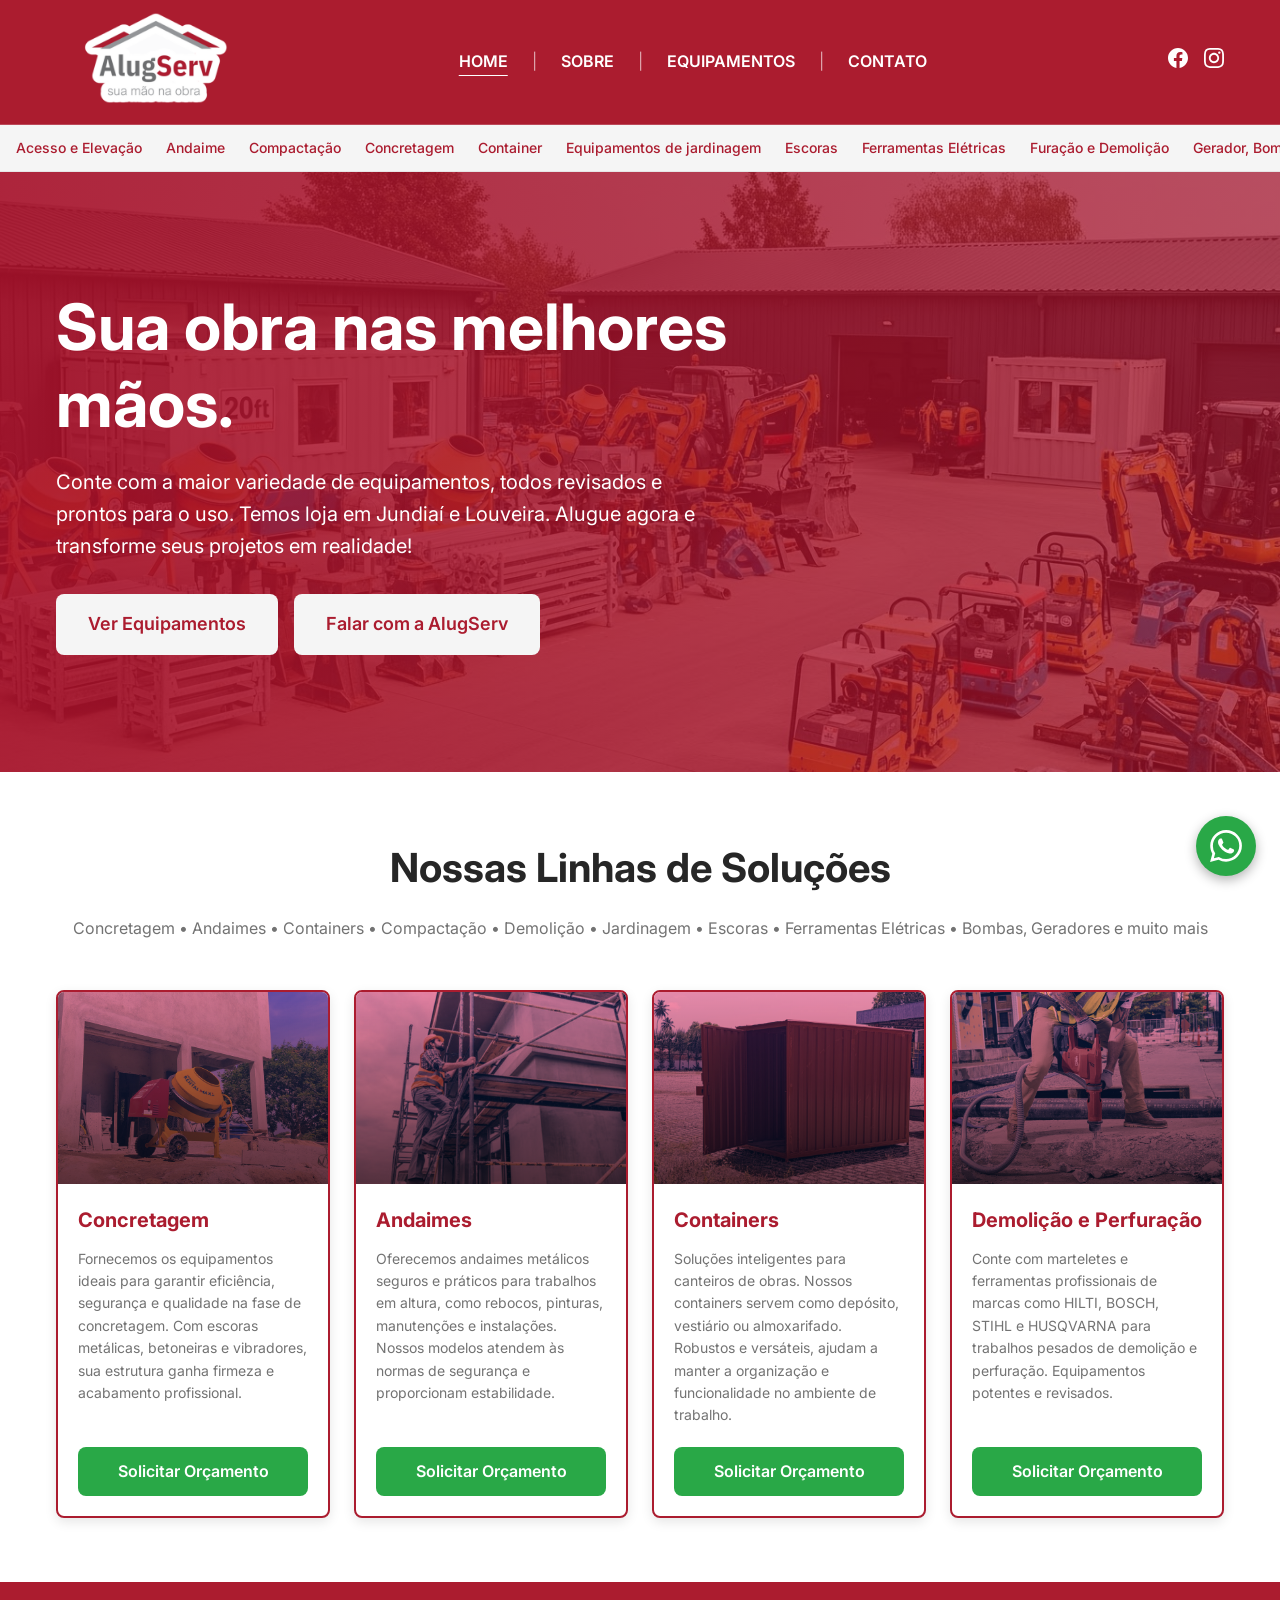
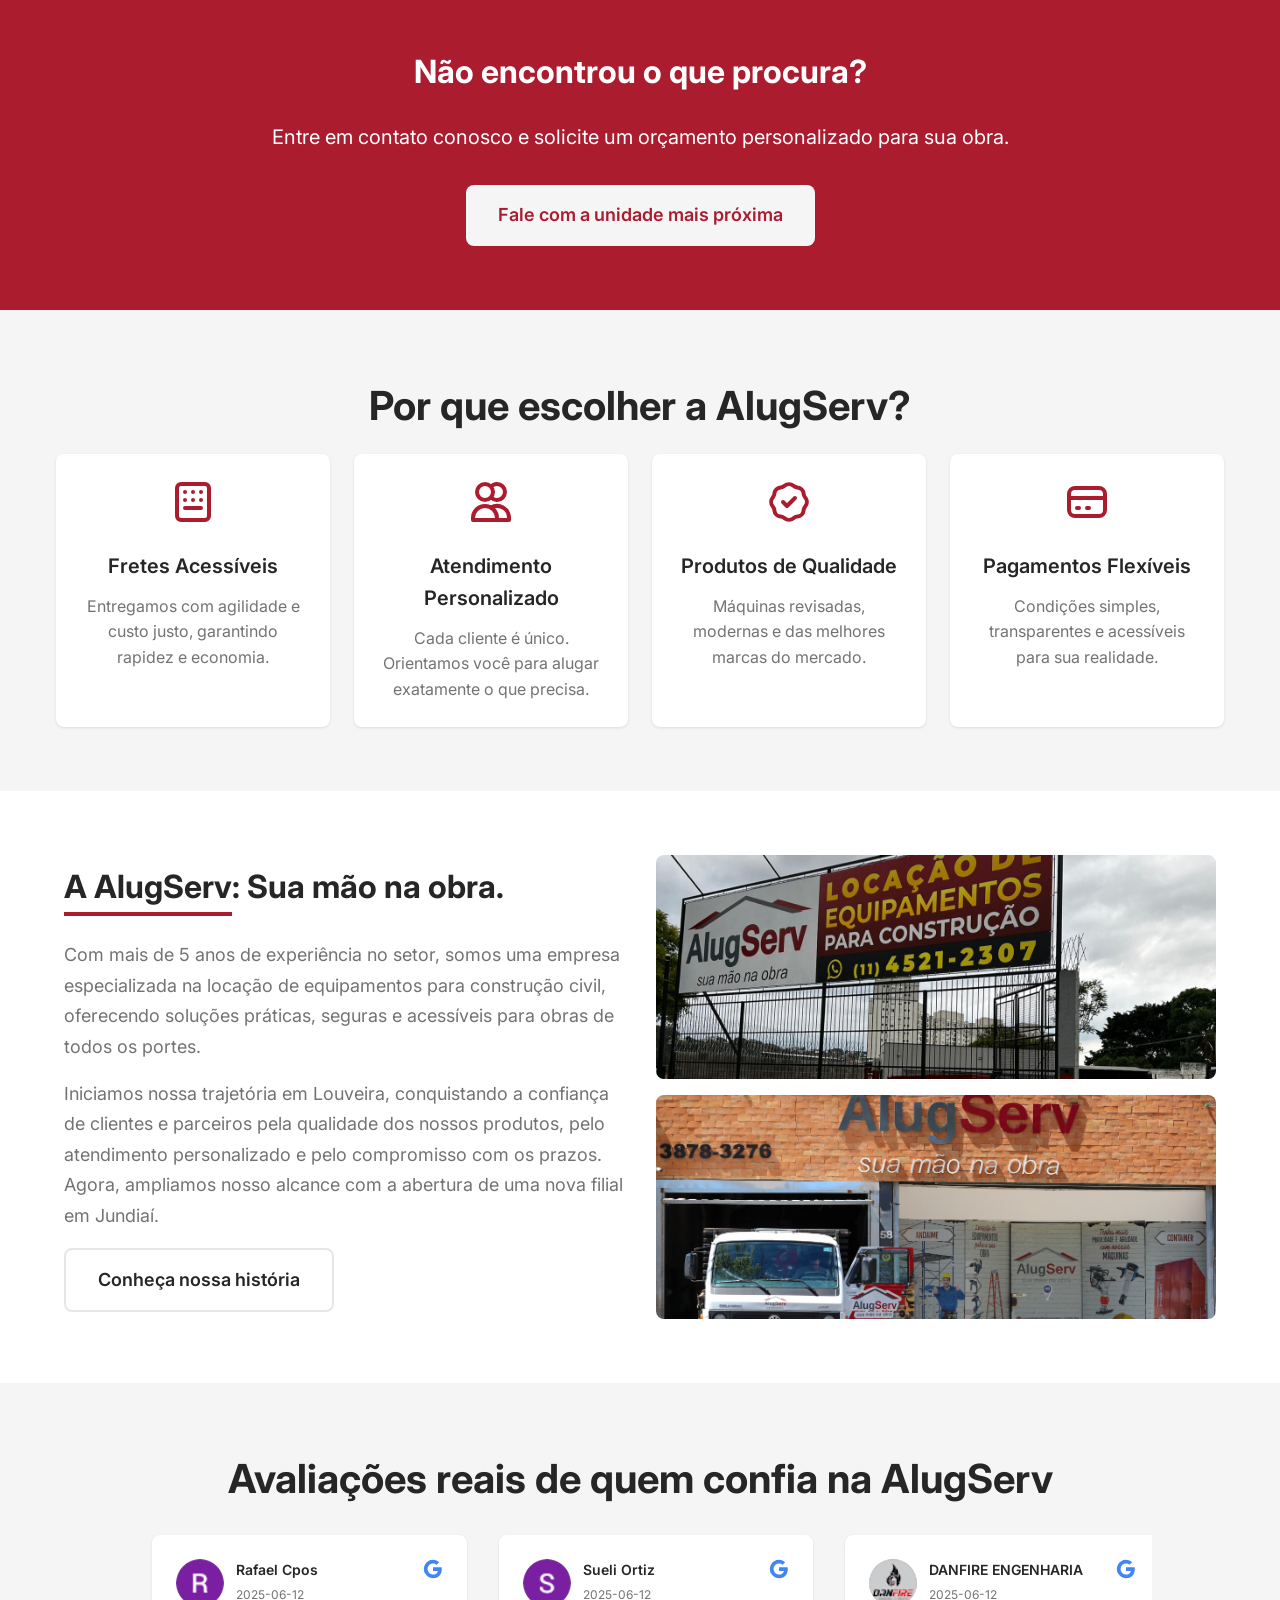
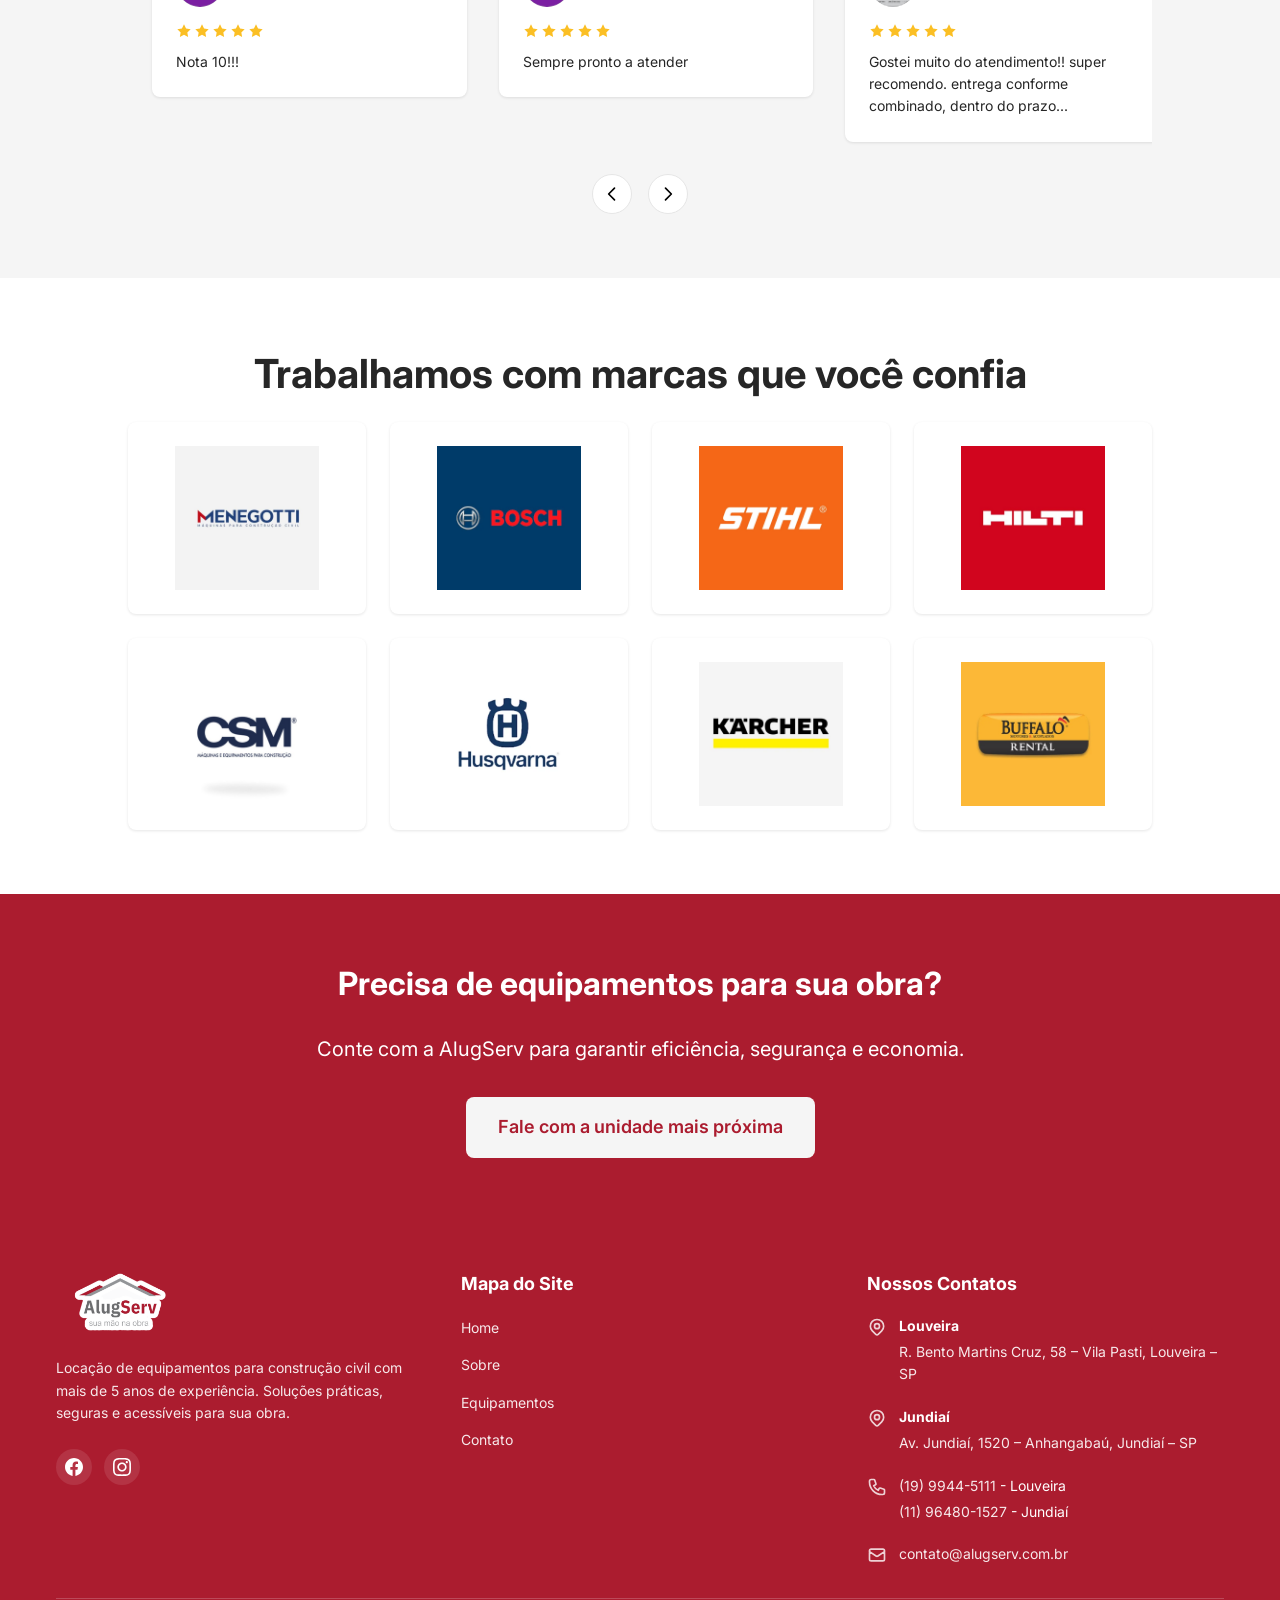
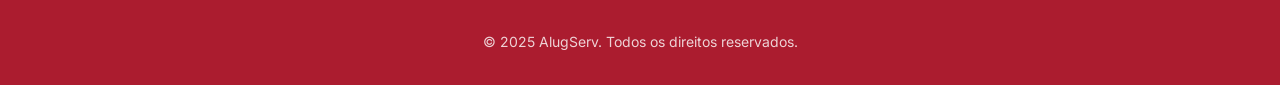
==== commit 044be1d2: "fix(cache): bump versão do main.css para forçar atualização em cache Alteração da logo não refletia " ====
--- a/index.html
+++ b/index.html
@@ -15,7 +15,7 @@
     <link rel="preconnect" href="https://fonts.googleapis.com">
     <link rel="preconnect" href="https://fonts.gstatic.com" crossorigin>
     <link href="https://fonts.googleapis.com/css2?family=Inter:wght@300;400;500;600;700&display=swap" rel="stylesheet">
-    <link rel="stylesheet" href="css/main.css?v=4">
+    <link rel="stylesheet" href="css/main.css?v=6">
     <link rel="icon" type="image/png" href="assets/images/logo.png">
 </head>
 <body>
--- a/css/main.css
+++ b/css/main.css
@@ -118,11 +118,11 @@
     display: flex;
     align-items: center;
     justify-content: space-between;
-    padding: 1.5rem 1rem;
+    padding: 0.5rem 1rem;
 }
 
 .header-logo img {
-    height: 80px;
+    height: 100px;
 }
 
 .header-nav {
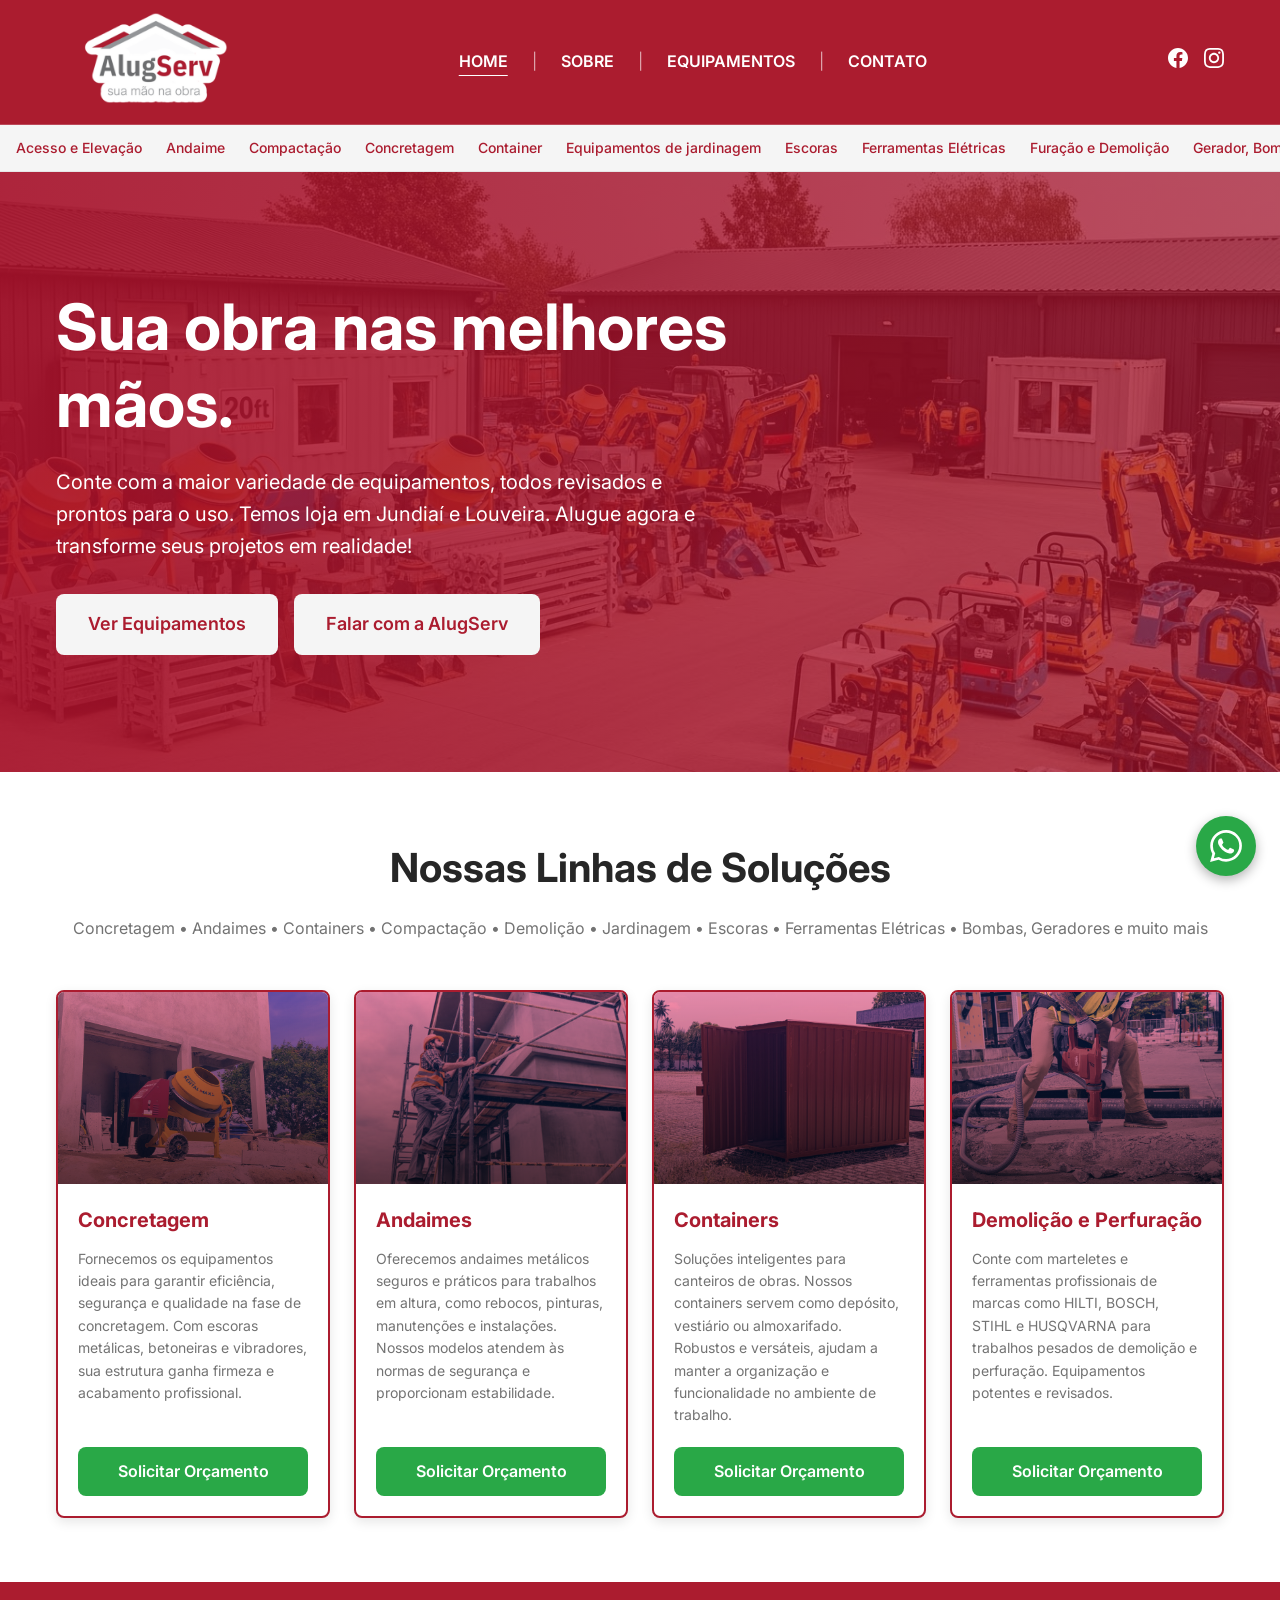
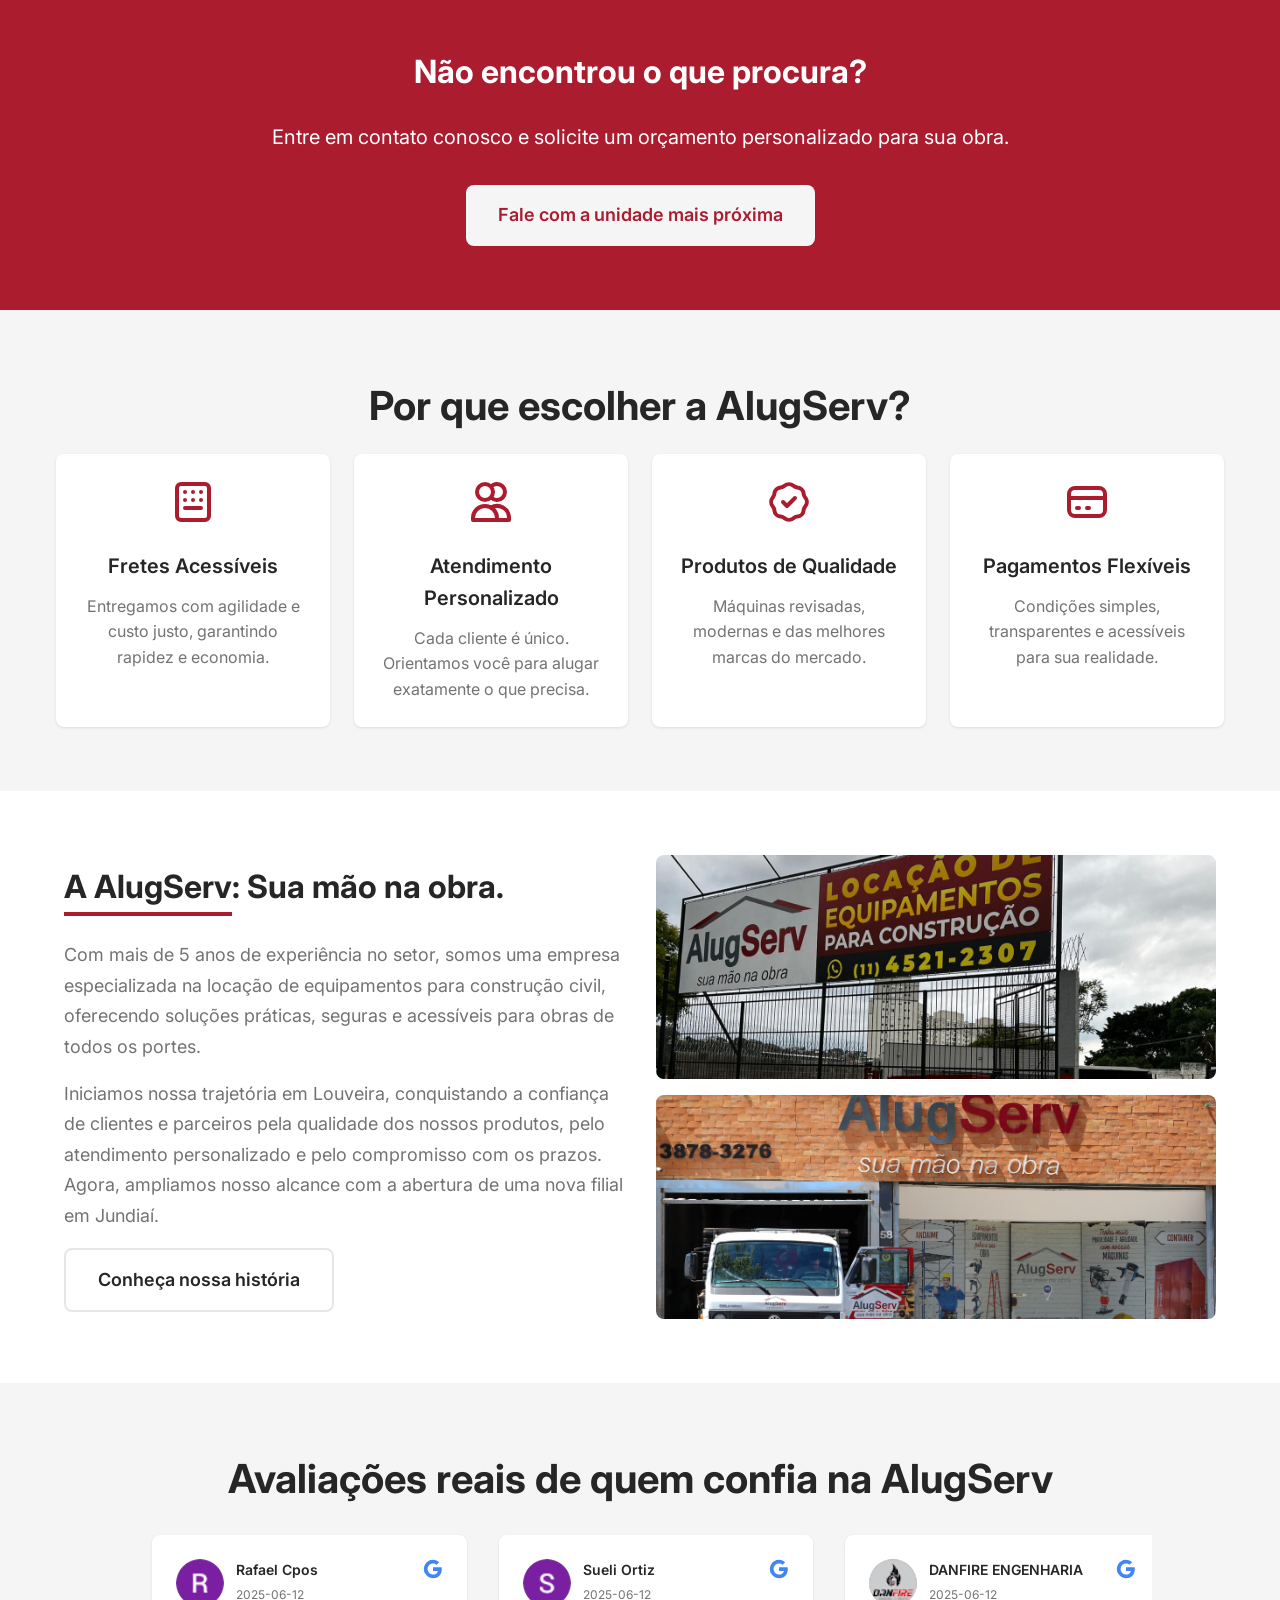
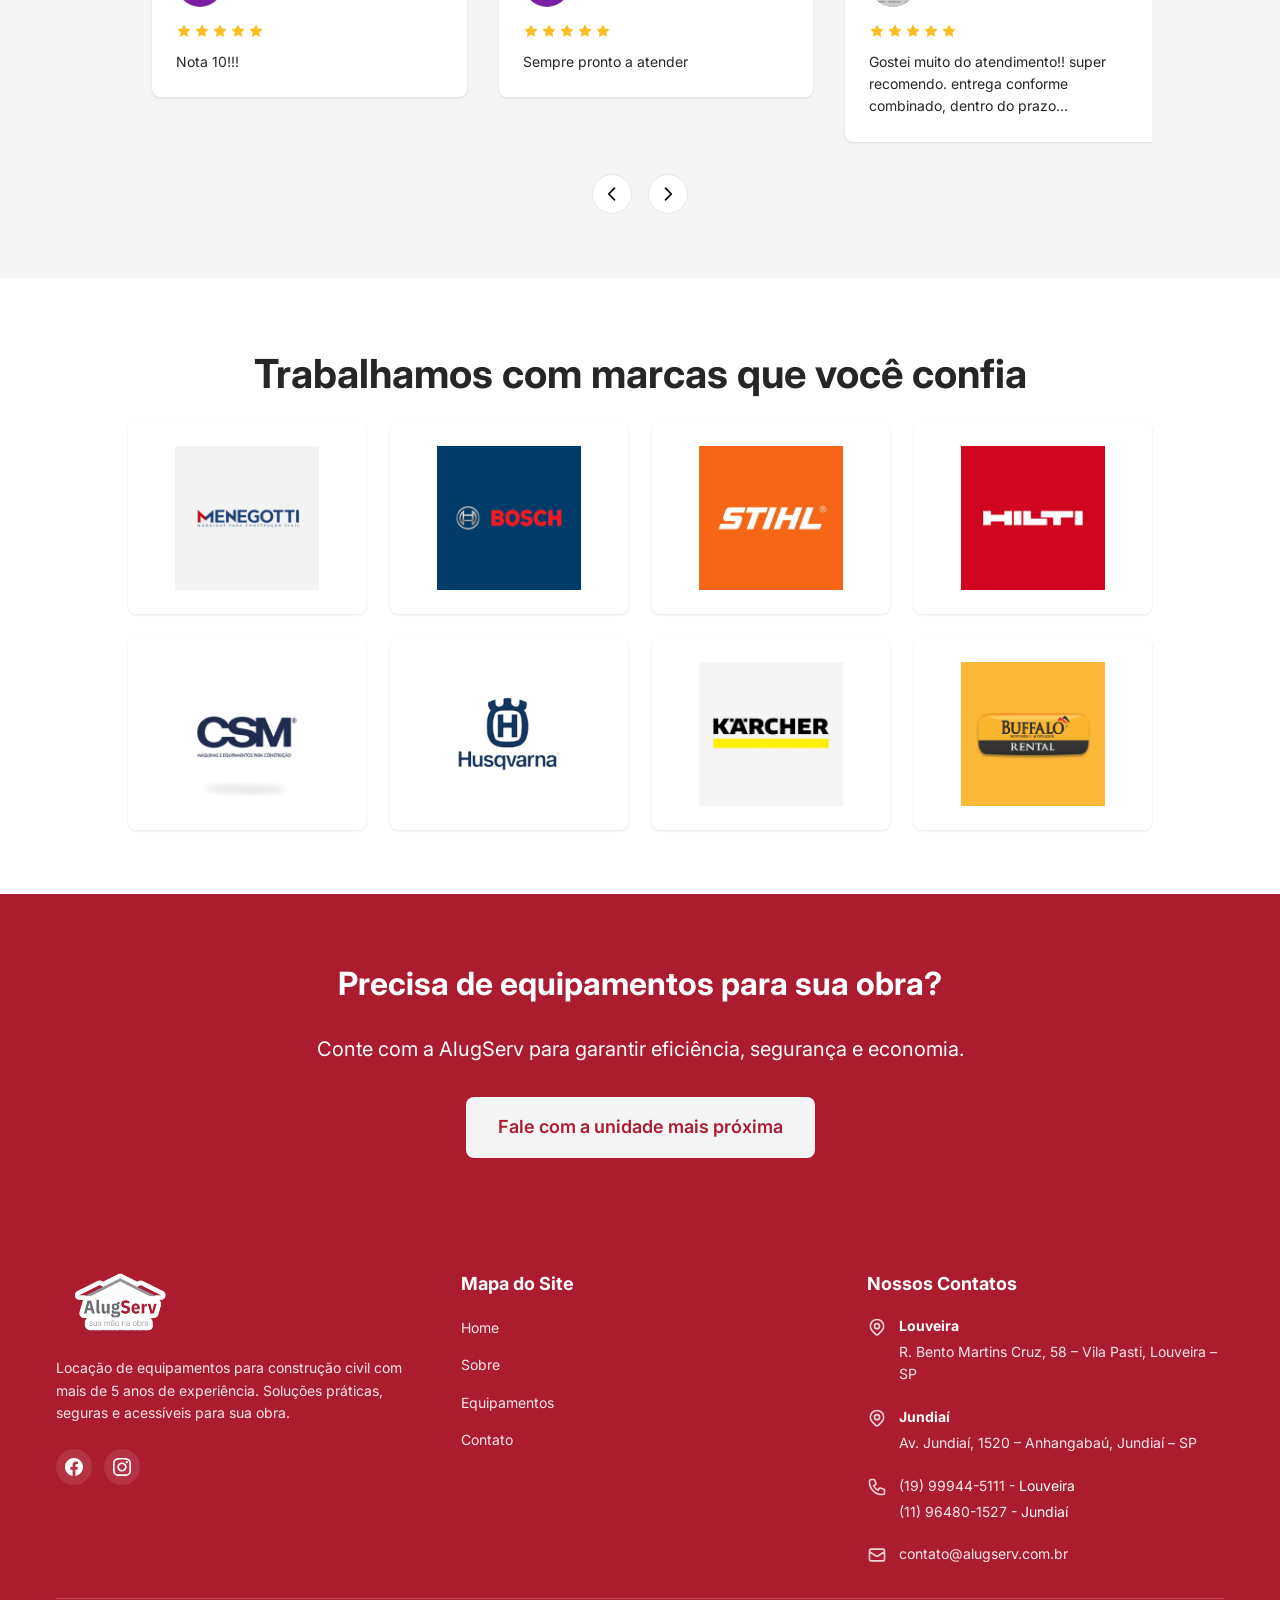
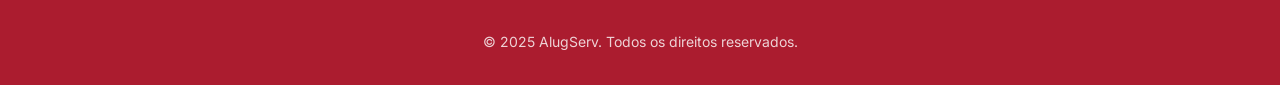
==== commit dbb55488: "fix(contato): atualiza telefones de contato de Louveira e Jundiai Co-Authored-By: Gemini <noreply@go" ====
--- a/index.html
+++ b/index.html
@@ -1,16 +1,21 @@
 <!DOCTYPE html>
 <html lang="pt-BR">
+
 <head>
     <!-- Google Tag Manager -->
-    <script>(function(w,d,s,l,i){w[l]=w[l]||[];w[l].push({'gtm.start':
-    new Date().getTime(),event:'gtm.js'});var f=d.getElementsByTagName(s)[0],
-    j=d.createElement(s),dl=l!='dataLayer'?'&l='+l:'';j.async=true;j.src=
-    'https://www.googletagmanager.com/gtm.js?id='+i+dl;f.parentNode.insertBefore(j,f);
-    })(window,document,'script','dataLayer','GTM-WCWLQDQR');</script>
+    <script>(function (w, d, s, l, i) {
+            w[l] = w[l] || []; w[l].push({
+                'gtm.start':
+                    new Date().getTime(), event: 'gtm.js'
+            }); var f = d.getElementsByTagName(s)[0],
+                j = d.createElement(s), dl = l != 'dataLayer' ? '&l=' + l : ''; j.async = true; j.src =
+                    'https://www.googletagmanager.com/gtm.js?id=' + i + dl; f.parentNode.insertBefore(j, f);
+        })(window, document, 'script', 'dataLayer', 'GTM-WCWLQDQR');</script>
     <!-- End Google Tag Manager -->
     <meta charset="UTF-8">
     <meta name="viewport" content="width=device-width, initial-scale=1.0">
-    <meta name="description" content="AlugServ - Locação de equipamentos para construção civil em Jundiaí e Louveira. Betoneiras, andaimes, containers, ferramentas elétricas e muito mais.">
+    <meta name="description"
+        content="AlugServ - Locação de equipamentos para construção civil em Jundiaí e Louveira. Betoneiras, andaimes, containers, ferramentas elétricas e muito mais.">
     <title>AlugServ - Locação de Equipamentos para Construção Civil</title>
     <link rel="preconnect" href="https://fonts.googleapis.com">
     <link rel="preconnect" href="https://fonts.gstatic.com" crossorigin>
@@ -18,10 +23,11 @@
     <link rel="stylesheet" href="css/main.css?v=6">
     <link rel="icon" type="image/png" href="assets/images/logo.png">
 </head>
+
 <body>
     <!-- Google Tag Manager (noscript) -->
-    <noscript><iframe src="https://www.googletagmanager.com/ns.html?id=GTM-WCWLQDQR"
-    height="0" width="0" style="display:none;visibility:hidden"></iframe></noscript>
+    <noscript><iframe src="https://www.googletagmanager.com/ns.html?id=GTM-WCWLQDQR" height="0" width="0"
+            style="display:none;visibility:hidden"></iframe></noscript>
     <!-- End Google Tag Manager (noscript) -->
     <!-- Header -->
     <header class="header">
@@ -54,17 +60,24 @@
             <!-- Social Icons -->
             <div class="header-social">
                 <a href="https://facebook.com/alugserv" target="_blank" rel="noopener noreferrer" aria-label="Facebook">
-                    <svg fill="currentColor" viewBox="0 0 24 24"><path d="M24 12.073c0-6.627-5.373-12-12-12s-12 5.373-12 12c0 5.99 4.388 10.954 10.125 11.854v-8.385H7.078v-3.47h3.047V9.43c0-3.007 1.792-4.669 4.533-4.669 1.312 0 2.686.235 2.686.235v2.953H15.83c-1.491 0-1.956.925-1.956 1.874v2.25h3.328l-.532 3.47h-2.796v8.385C19.612 23.027 24 18.062 24 12.073z"/></svg>
+                    <svg fill="currentColor" viewBox="0 0 24 24">
+                        <path
+                            d="M24 12.073c0-6.627-5.373-12-12-12s-12 5.373-12 12c0 5.99 4.388 10.954 10.125 11.854v-8.385H7.078v-3.47h3.047V9.43c0-3.007 1.792-4.669 4.533-4.669 1.312 0 2.686.235 2.686.235v2.953H15.83c-1.491 0-1.956.925-1.956 1.874v2.25h3.328l-.532 3.47h-2.796v8.385C19.612 23.027 24 18.062 24 12.073z" />
+                    </svg>
                 </a>
-                <a href="https://instagram.com/alugserv" target="_blank" rel="noopener noreferrer" aria-label="Instagram">
-                    <svg fill="currentColor" viewBox="0 0 24 24"><path d="M12 2.163c3.204 0 3.584.012 4.85.07 3.252.148 4.771 1.691 4.919 4.919.058 1.265.069 1.645.069 4.849 0 3.205-.012 3.584-.069 4.849-.149 3.225-1.664 4.771-4.919 4.919-1.266.058-1.644.07-4.85.07-3.204 0-3.584-.012-4.849-.07-3.26-.149-4.771-1.699-4.919-4.92-.058-1.265-.07-1.644-.07-4.849 0-3.204.013-3.583.07-4.849.149-3.227 1.664-4.771 4.919-4.919 1.266-.057 1.645-.069 4.849-.069zm0-2.163c-3.259 0-3.667.014-4.947.072-4.358.2-6.78 2.618-6.98 6.98-.059 1.281-.073 1.689-.073 4.948 0 3.259.014 3.668.072 4.948.2 4.358 2.618 6.78 6.98 6.98 1.281.058 1.689.072 4.948.072 3.259 0 3.668-.014 4.948-.072 4.354-.2 6.782-2.618 6.979-6.98.059-1.28.073-1.689.073-4.948 0-3.259-.014-3.667-.072-4.947-.196-4.354-2.617-6.78-6.979-6.98-1.281-.059-1.69-.073-4.949-.073zm0 5.838c-3.403 0-6.162 2.759-6.162 6.162s2.759 6.163 6.162 6.163 6.162-2.759 6.162-6.163c0-3.403-2.759-6.162-6.162-6.162zm0 10.162c-2.209 0-4-1.79-4-4 0-2.209 1.791-4 4-4s4 1.791 4 4c0 2.21-1.791 4-4 4zm6.406-11.845c-.796 0-1.441.645-1.441 1.44s.645 1.44 1.441 1.44c.795 0 1.439-.645 1.439-1.44s-.644-1.44-1.439-1.44z"/></svg>
+                <a href="https://instagram.com/alugserv" target="_blank" rel="noopener noreferrer"
+                    aria-label="Instagram">
+                    <svg fill="currentColor" viewBox="0 0 24 24">
+                        <path
+                            d="M12 2.163c3.204 0 3.584.012 4.85.07 3.252.148 4.771 1.691 4.919 4.919.058 1.265.069 1.645.069 4.849 0 3.205-.012 3.584-.069 4.849-.149 3.225-1.664 4.771-4.919 4.919-1.266.058-1.644.07-4.85.07-3.204 0-3.584-.012-4.849-.07-3.26-.149-4.771-1.699-4.919-4.92-.058-1.265-.07-1.644-.07-4.849 0-3.204.013-3.583.07-4.849.149-3.227 1.664-4.771 4.919-4.919 1.266-.057 1.645-.069 4.849-.069zm0-2.163c-3.259 0-3.667.014-4.947.072-4.358.2-6.78 2.618-6.98 6.98-.059 1.281-.073 1.689-.073 4.948 0 3.259.014 3.668.072 4.948.2 4.358 2.618 6.78 6.98 6.98 1.281.058 1.689.072 4.948.072 3.259 0 3.668-.014 4.948-.072 4.354-.2 6.782-2.618 6.979-6.98.059-1.28.073-1.689.073-4.948 0-3.259-.014-3.667-.072-4.947-.196-4.354-2.617-6.78-6.979-6.98-1.281-.059-1.69-.073-4.949-.073zm0 5.838c-3.403 0-6.162 2.759-6.162 6.162s2.759 6.163 6.162 6.163 6.162-2.759 6.162-6.163c0-3.403-2.759-6.162-6.162-6.162zm0 10.162c-2.209 0-4-1.79-4-4 0-2.209 1.791-4 4-4s4 1.791 4 4c0 2.21-1.791 4-4 4zm6.406-11.845c-.796 0-1.441.645-1.441 1.44s.645 1.44 1.441 1.44c.795 0 1.439-.645 1.439-1.44s-.644-1.44-1.439-1.44z" />
+                    </svg>
                 </a>
             </div>
 
             <!-- Mobile Menu Button -->
             <button class="menu-toggle" aria-label="Menu">
                 <svg fill="none" stroke="currentColor" viewBox="0 0 24 24">
-                    <path stroke-linecap="round" stroke-linejoin="round" stroke-width="2" d="M4 6h16M4 12h16M4 18h16"/>
+                    <path stroke-linecap="round" stroke-linejoin="round" stroke-width="2" d="M4 6h16M4 12h16M4 18h16" />
                 </svg>
             </button>
         </div>
@@ -103,7 +116,8 @@
         <div class="container">
             <div class="hero-content">
                 <h1>Sua obra nas melhores mãos.</h1>
-                <p>Conte com a maior variedade de equipamentos, todos revisados e prontos para o uso. Temos loja em Jundiaí e Louveira. Alugue agora e transforme seus projetos em realidade!</p>
+                <p>Conte com a maior variedade de equipamentos, todos revisados e prontos para o uso. Temos loja em
+                    Jundiaí e Louveira. Alugue agora e transforme seus projetos em realidade!</p>
                 <div class="hero-buttons">
                     <a href="equipamentos.html" class="btn btn-secondary btn-lg">Ver Equipamentos</a>
                     <a href="contato.html" class="btn btn-secondary btn-lg">Falar com a AlugServ</a>
@@ -116,15 +130,20 @@
     <section class="bg-background">
         <div class="container">
             <h2 class="section-title">Nossas Linhas de Soluções</h2>
-            <p class="section-subtitle">Concretagem &bull; Andaimes &bull; Containers &bull; Compactação &bull; Demolição &bull; Jardinagem &bull; Escoras &bull; Ferramentas Elétricas &bull; Bombas, Geradores e muito mais</p>
+            <p class="section-subtitle">Concretagem &bull; Andaimes &bull; Containers &bull; Compactação &bull;
+                Demolição &bull; Jardinagem &bull; Escoras &bull; Ferramentas Elétricas &bull; Bombas, Geradores e muito
+                mais</p>
 
             <div class="grid-4">
                 <div class="card category-card">
                     <a href="categoria.html?slug=concretagem" class="category-card-link">
-                        <div class="card-image" style="background-image: url('assets/images/category-concretagem-new.jpg');"></div>
+                        <div class="card-image"
+                            style="background-image: url('assets/images/category-concretagem-new.jpg');"></div>
                         <div class="card-content">
                             <h3 class="card-title">Concretagem</h3>
-                            <p class="card-description">Fornecemos os equipamentos ideais para garantir eficiência, segurança e qualidade na fase de concretagem. Com escoras metálicas, betoneiras e vibradores, sua estrutura ganha firmeza e acabamento profissional.</p>
+                            <p class="card-description">Fornecemos os equipamentos ideais para garantir eficiência,
+                                segurança e qualidade na fase de concretagem. Com escoras metálicas, betoneiras e
+                                vibradores, sua estrutura ganha firmeza e acabamento profissional.</p>
                         </div>
                     </a>
                     <div class="card-action">
@@ -134,10 +153,13 @@
 
                 <div class="card category-card">
                     <a href="categoria.html?slug=andaimes" class="category-card-link">
-                        <div class="card-image" style="background-image: url('assets/images/category-andaimes-new.jpg');"></div>
+                        <div class="card-image"
+                            style="background-image: url('assets/images/category-andaimes-new.jpg');"></div>
                         <div class="card-content">
                             <h3 class="card-title">Andaimes</h3>
-                            <p class="card-description">Oferecemos andaimes metálicos seguros e práticos para trabalhos em altura, como rebocos, pinturas, manutenções e instalações. Nossos modelos atendem às normas de segurança e proporcionam estabilidade.</p>
+                            <p class="card-description">Oferecemos andaimes metálicos seguros e práticos para trabalhos
+                                em altura, como rebocos, pinturas, manutenções e instalações. Nossos modelos atendem às
+                                normas de segurança e proporcionam estabilidade.</p>
                         </div>
                     </a>
                     <div class="card-action">
@@ -147,10 +169,13 @@
 
                 <div class="card category-card">
                     <a href="categoria.html?slug=containers" class="category-card-link">
-                        <div class="card-image" style="background-image: url('assets/images/category-containers-new.jpg');"></div>
+                        <div class="card-image"
+                            style="background-image: url('assets/images/category-containers-new.jpg');"></div>
                         <div class="card-content">
                             <h3 class="card-title">Containers</h3>
-                            <p class="card-description">Soluções inteligentes para canteiros de obras. Nossos containers servem como depósito, vestiário ou almoxarifado. Robustos e versáteis, ajudam a manter a organização e funcionalidade no ambiente de trabalho.</p>
+                            <p class="card-description">Soluções inteligentes para canteiros de obras. Nossos containers
+                                servem como depósito, vestiário ou almoxarifado. Robustos e versáteis, ajudam a manter a
+                                organização e funcionalidade no ambiente de trabalho.</p>
                         </div>
                     </a>
                     <div class="card-action">
@@ -160,10 +185,13 @@
 
                 <div class="card category-card">
                     <a href="categoria.html?slug=furacao-e-demolicao" class="category-card-link">
-                        <div class="card-image" style="background-image: url('assets/images/category-demolicao.jpg');"></div>
+                        <div class="card-image" style="background-image: url('assets/images/category-demolicao.jpg');">
+                        </div>
                         <div class="card-content">
                             <h3 class="card-title">Demolição e Perfuração</h3>
-                            <p class="card-description">Conte com marteletes e ferramentas profissionais de marcas como HILTI, BOSCH, STIHL e HUSQVARNA para trabalhos pesados de demolição e perfuração. Equipamentos potentes e revisados.</p>
+                            <p class="card-description">Conte com marteletes e ferramentas profissionais de marcas como
+                                HILTI, BOSCH, STIHL e HUSQVARNA para trabalhos pesados de demolição e perfuração.
+                                Equipamentos potentes e revisados.</p>
                         </div>
                     </a>
                     <div class="card-action">
@@ -191,34 +219,42 @@
             <div class="grid-4">
                 <div class="card differential-card">
                     <svg class="differential-icon" fill="none" stroke="currentColor" viewBox="0 0 24 24">
-                        <path stroke-linecap="round" stroke-linejoin="round" stroke-width="2" d="M8 7h.01M8 11h.01M12 7h.01M12 11h.01M16 7h.01M16 11h.01M8 15h8M6 3h12a2 2 0 012 2v14a2 2 0 01-2 2H6a2 2 0 01-2-2V5a2 2 0 012-2z"/>
+                        <path stroke-linecap="round" stroke-linejoin="round" stroke-width="2"
+                            d="M8 7h.01M8 11h.01M12 7h.01M12 11h.01M16 7h.01M16 11h.01M8 15h8M6 3h12a2 2 0 012 2v14a2 2 0 01-2 2H6a2 2 0 01-2-2V5a2 2 0 012-2z" />
                     </svg>
                     <h3 class="differential-title">Fretes Acessíveis</h3>
-                    <p class="differential-description">Entregamos com agilidade e custo justo, garantindo rapidez e economia.</p>
+                    <p class="differential-description">Entregamos com agilidade e custo justo, garantindo rapidez e
+                        economia.</p>
                 </div>
 
                 <div class="card differential-card">
                     <svg class="differential-icon" fill="none" stroke="currentColor" viewBox="0 0 24 24">
-                        <path stroke-linecap="round" stroke-linejoin="round" stroke-width="2" d="M12 4.354a4 4 0 110 5.292M15 21H3v-1a6 6 0 0112 0v1zm0 0h6v-1a6 6 0 00-9-5.197M13 7a4 4 0 11-8 0 4 4 0 018 0z"/>
+                        <path stroke-linecap="round" stroke-linejoin="round" stroke-width="2"
+                            d="M12 4.354a4 4 0 110 5.292M15 21H3v-1a6 6 0 0112 0v1zm0 0h6v-1a6 6 0 00-9-5.197M13 7a4 4 0 11-8 0 4 4 0 018 0z" />
                     </svg>
                     <h3 class="differential-title">Atendimento Personalizado</h3>
-                    <p class="differential-description">Cada cliente é único. Orientamos você para alugar exatamente o que precisa.</p>
+                    <p class="differential-description">Cada cliente é único. Orientamos você para alugar exatamente o
+                        que precisa.</p>
                 </div>
 
                 <div class="card differential-card">
                     <svg class="differential-icon" fill="none" stroke="currentColor" viewBox="0 0 24 24">
-                        <path stroke-linecap="round" stroke-linejoin="round" stroke-width="2" d="M9 12l2 2 4-4M7.835 4.697a3.42 3.42 0 001.946-.806 3.42 3.42 0 014.438 0 3.42 3.42 0 001.946.806 3.42 3.42 0 013.138 3.138 3.42 3.42 0 00.806 1.946 3.42 3.42 0 010 4.438 3.42 3.42 0 00-.806 1.946 3.42 3.42 0 01-3.138 3.138 3.42 3.42 0 00-1.946.806 3.42 3.42 0 01-4.438 0 3.42 3.42 0 00-1.946-.806 3.42 3.42 0 01-3.138-3.138 3.42 3.42 0 00-.806-1.946 3.42 3.42 0 010-4.438 3.42 3.42 0 00.806-1.946 3.42 3.42 0 013.138-3.138z"/>
+                        <path stroke-linecap="round" stroke-linejoin="round" stroke-width="2"
+                            d="M9 12l2 2 4-4M7.835 4.697a3.42 3.42 0 001.946-.806 3.42 3.42 0 014.438 0 3.42 3.42 0 001.946.806 3.42 3.42 0 013.138 3.138 3.42 3.42 0 00.806 1.946 3.42 3.42 0 010 4.438 3.42 3.42 0 00-.806 1.946 3.42 3.42 0 01-3.138 3.138 3.42 3.42 0 00-1.946.806 3.42 3.42 0 01-4.438 0 3.42 3.42 0 00-1.946-.806 3.42 3.42 0 01-3.138-3.138 3.42 3.42 0 00-.806-1.946 3.42 3.42 0 010-4.438 3.42 3.42 0 00.806-1.946 3.42 3.42 0 013.138-3.138z" />
                     </svg>
                     <h3 class="differential-title">Produtos de Qualidade</h3>
-                    <p class="differential-description">Máquinas revisadas, modernas e das melhores marcas do mercado.</p>
+                    <p class="differential-description">Máquinas revisadas, modernas e das melhores marcas do mercado.
+                    </p>
                 </div>
 
                 <div class="card differential-card">
                     <svg class="differential-icon" fill="none" stroke="currentColor" viewBox="0 0 24 24">
-                        <path stroke-linecap="round" stroke-linejoin="round" stroke-width="2" d="M3 10h18M7 15h1m4 0h1m-7 4h12a3 3 0 003-3V8a3 3 0 00-3-3H6a3 3 0 00-3 3v8a3 3 0 003 3z"/>
+                        <path stroke-linecap="round" stroke-linejoin="round" stroke-width="2"
+                            d="M3 10h18M7 15h1m4 0h1m-7 4h12a3 3 0 003-3V8a3 3 0 00-3-3H6a3 3 0 00-3 3v8a3 3 0 003 3z" />
                     </svg>
                     <h3 class="differential-title">Pagamentos Flexíveis</h3>
-                    <p class="differential-description">Condições simples, transparentes e acessíveis para sua realidade.</p>
+                    <p class="differential-description">Condições simples, transparentes e acessíveis para sua
+                        realidade.</p>
                 </div>
             </div>
         </div>
@@ -230,8 +266,12 @@
             <div class="about-grid">
                 <div class="about-content">
                     <h2><span class="highlight">A AlugServ</span>: Sua mão na obra.</h2>
-                    <p>Com mais de 5 anos de experiência no setor, somos uma empresa especializada na locação de equipamentos para construção civil, oferecendo soluções práticas, seguras e acessíveis para obras de todos os portes.</p>
-                    <p>Iniciamos nossa trajetória em Louveira, conquistando a confiança de clientes e parceiros pela qualidade dos nossos produtos, pelo atendimento personalizado e pelo compromisso com os prazos. Agora, ampliamos nosso alcance com a abertura de uma nova filial em Jundiaí.</p>
+                    <p>Com mais de 5 anos de experiência no setor, somos uma empresa especializada na locação de
+                        equipamentos para construção civil, oferecendo soluções práticas, seguras e acessíveis para
+                        obras de todos os portes.</p>
+                    <p>Iniciamos nossa trajetória em Louveira, conquistando a confiança de clientes e parceiros pela
+                        qualidade dos nossos produtos, pelo atendimento personalizado e pelo compromisso com os prazos.
+                        Agora, ampliamos nosso alcance com a abertura de uma nova filial em Jundiaí.</p>
                     <a href="sobre.html" class="btn btn-outline btn-lg">Conheça nossa história</a>
                 </div>
                 <div class="about-images">
@@ -257,19 +297,39 @@
                                     <h4>Rafael Cpos</h4>
                                     <span>2025-06-12</span>
                                 </div>
-                                <svg class="review-google" width="20" height="20" viewBox="0 0 24 24" fill="currentColor">
-                                    <path d="M22.56 12.25c0-.78-.07-1.53-.2-2.25H12v4.26h5.92c-.26 1.37-1.04 2.53-2.21 3.31v2.77h3.57c2.08-1.92 3.28-4.74 3.28-8.09z"/>
-                                    <path d="M12 23c2.97 0 5.46-.98 7.28-2.66l-3.57-2.77c-.98.66-2.23 1.06-3.71 1.06-2.86 0-5.29-1.93-6.16-4.53H2.18v2.84C3.99 20.53 7.7 23 12 23z"/>
-                                    <path d="M5.84 14.09c-.22-.66-.35-1.36-.35-2.09s.13-1.43.35-2.09V7.07H2.18C1.43 8.55 1 10.22 1 12s.43 3.45 1.18 4.93l2.85-2.22.81-.62z"/>
-                                    <path d="M12 5.38c1.62 0 3.06.56 4.21 1.64l3.15-3.15C17.45 2.09 14.97 1 12 1 7.7 1 3.99 3.47 2.18 7.07l3.66 2.84c.87-2.6 3.3-4.53 6.16-4.53z"/>
+                                <svg class="review-google" width="20" height="20" viewBox="0 0 24 24"
+                                    fill="currentColor">
+                                    <path
+                                        d="M22.56 12.25c0-.78-.07-1.53-.2-2.25H12v4.26h5.92c-.26 1.37-1.04 2.53-2.21 3.31v2.77h3.57c2.08-1.92 3.28-4.74 3.28-8.09z" />
+                                    <path
+                                        d="M12 23c2.97 0 5.46-.98 7.28-2.66l-3.57-2.77c-.98.66-2.23 1.06-3.71 1.06-2.86 0-5.29-1.93-6.16-4.53H2.18v2.84C3.99 20.53 7.7 23 12 23z" />
+                                    <path
+                                        d="M5.84 14.09c-.22-.66-.35-1.36-.35-2.09s.13-1.43.35-2.09V7.07H2.18C1.43 8.55 1 10.22 1 12s.43 3.45 1.18 4.93l2.85-2.22.81-.62z" />
+                                    <path
+                                        d="M12 5.38c1.62 0 3.06.56 4.21 1.64l3.15-3.15C17.45 2.09 14.97 1 12 1 7.7 1 3.99 3.47 2.18 7.07l3.66 2.84c.87-2.6 3.3-4.53 6.16-4.53z" />
                                 </svg>
                             </div>
                             <div class="review-stars">
-                                <svg viewBox="0 0 24 24"><path d="M12 2l3.09 6.26L22 9.27l-5 4.87 1.18 6.88L12 17.77l-6.18 3.25L7 14.14 2 9.27l6.91-1.01L12 2z"/></svg>
-                                <svg viewBox="0 0 24 24"><path d="M12 2l3.09 6.26L22 9.27l-5 4.87 1.18 6.88L12 17.77l-6.18 3.25L7 14.14 2 9.27l6.91-1.01L12 2z"/></svg>
-                                <svg viewBox="0 0 24 24"><path d="M12 2l3.09 6.26L22 9.27l-5 4.87 1.18 6.88L12 17.77l-6.18 3.25L7 14.14 2 9.27l6.91-1.01L12 2z"/></svg>
-                                <svg viewBox="0 0 24 24"><path d="M12 2l3.09 6.26L22 9.27l-5 4.87 1.18 6.88L12 17.77l-6.18 3.25L7 14.14 2 9.27l6.91-1.01L12 2z"/></svg>
-                                <svg viewBox="0 0 24 24"><path d="M12 2l3.09 6.26L22 9.27l-5 4.87 1.18 6.88L12 17.77l-6.18 3.25L7 14.14 2 9.27l6.91-1.01L12 2z"/></svg>
+                                <svg viewBox="0 0 24 24">
+                                    <path
+                                        d="M12 2l3.09 6.26L22 9.27l-5 4.87 1.18 6.88L12 17.77l-6.18 3.25L7 14.14 2 9.27l6.91-1.01L12 2z" />
+                                </svg>
+                                <svg viewBox="0 0 24 24">
+                                    <path
+                                        d="M12 2l3.09 6.26L22 9.27l-5 4.87 1.18 6.88L12 17.77l-6.18 3.25L7 14.14 2 9.27l6.91-1.01L12 2z" />
+                                </svg>
+                                <svg viewBox="0 0 24 24">
+                                    <path
+                                        d="M12 2l3.09 6.26L22 9.27l-5 4.87 1.18 6.88L12 17.77l-6.18 3.25L7 14.14 2 9.27l6.91-1.01L12 2z" />
+                                </svg>
+                                <svg viewBox="0 0 24 24">
+                                    <path
+                                        d="M12 2l3.09 6.26L22 9.27l-5 4.87 1.18 6.88L12 17.77l-6.18 3.25L7 14.14 2 9.27l6.91-1.01L12 2z" />
+                                </svg>
+                                <svg viewBox="0 0 24 24">
+                                    <path
+                                        d="M12 2l3.09 6.26L22 9.27l-5 4.87 1.18 6.88L12 17.77l-6.18 3.25L7 14.14 2 9.27l6.91-1.01L12 2z" />
+                                </svg>
                             </div>
                             <p class="review-text">Nota 10!!!</p>
                         </div>
@@ -283,19 +343,39 @@
                                     <h4>Sueli Ortiz</h4>
                                     <span>2025-06-12</span>
                                 </div>
-                                <svg class="review-google" width="20" height="20" viewBox="0 0 24 24" fill="currentColor">
-                                    <path d="M22.56 12.25c0-.78-.07-1.53-.2-2.25H12v4.26h5.92c-.26 1.37-1.04 2.53-2.21 3.31v2.77h3.57c2.08-1.92 3.28-4.74 3.28-8.09z"/>
-                                    <path d="M12 23c2.97 0 5.46-.98 7.28-2.66l-3.57-2.77c-.98.66-2.23 1.06-3.71 1.06-2.86 0-5.29-1.93-6.16-4.53H2.18v2.84C3.99 20.53 7.7 23 12 23z"/>
-                                    <path d="M5.84 14.09c-.22-.66-.35-1.36-.35-2.09s.13-1.43.35-2.09V7.07H2.18C1.43 8.55 1 10.22 1 12s.43 3.45 1.18 4.93l2.85-2.22.81-.62z"/>
-                                    <path d="M12 5.38c1.62 0 3.06.56 4.21 1.64l3.15-3.15C17.45 2.09 14.97 1 12 1 7.7 1 3.99 3.47 2.18 7.07l3.66 2.84c.87-2.6 3.3-4.53 6.16-4.53z"/>
+                                <svg class="review-google" width="20" height="20" viewBox="0 0 24 24"
+                                    fill="currentColor">
+                                    <path
+                                        d="M22.56 12.25c0-.78-.07-1.53-.2-2.25H12v4.26h5.92c-.26 1.37-1.04 2.53-2.21 3.31v2.77h3.57c2.08-1.92 3.28-4.74 3.28-8.09z" />
+                                    <path
+                                        d="M12 23c2.97 0 5.46-.98 7.28-2.66l-3.57-2.77c-.98.66-2.23 1.06-3.71 1.06-2.86 0-5.29-1.93-6.16-4.53H2.18v2.84C3.99 20.53 7.7 23 12 23z" />
+                                    <path
+                                        d="M5.84 14.09c-.22-.66-.35-1.36-.35-2.09s.13-1.43.35-2.09V7.07H2.18C1.43 8.55 1 10.22 1 12s.43 3.45 1.18 4.93l2.85-2.22.81-.62z" />
+                                    <path
+                                        d="M12 5.38c1.62 0 3.06.56 4.21 1.64l3.15-3.15C17.45 2.09 14.97 1 12 1 7.7 1 3.99 3.47 2.18 7.07l3.66 2.84c.87-2.6 3.3-4.53 6.16-4.53z" />
                                 </svg>
                             </div>
                             <div class="review-stars">
-                                <svg viewBox="0 0 24 24"><path d="M12 2l3.09 6.26L22 9.27l-5 4.87 1.18 6.88L12 17.77l-6.18 3.25L7 14.14 2 9.27l6.91-1.01L12 2z"/></svg>
-                                <svg viewBox="0 0 24 24"><path d="M12 2l3.09 6.26L22 9.27l-5 4.87 1.18 6.88L12 17.77l-6.18 3.25L7 14.14 2 9.27l6.91-1.01L12 2z"/></svg>
-                                <svg viewBox="0 0 24 24"><path d="M12 2l3.09 6.26L22 9.27l-5 4.87 1.18 6.88L12 17.77l-6.18 3.25L7 14.14 2 9.27l6.91-1.01L12 2z"/></svg>
-                                <svg viewBox="0 0 24 24"><path d="M12 2l3.09 6.26L22 9.27l-5 4.87 1.18 6.88L12 17.77l-6.18 3.25L7 14.14 2 9.27l6.91-1.01L12 2z"/></svg>
-                                <svg viewBox="0 0 24 24"><path d="M12 2l3.09 6.26L22 9.27l-5 4.87 1.18 6.88L12 17.77l-6.18 3.25L7 14.14 2 9.27l6.91-1.01L12 2z"/></svg>
+                                <svg viewBox="0 0 24 24">
+                                    <path
+                                        d="M12 2l3.09 6.26L22 9.27l-5 4.87 1.18 6.88L12 17.77l-6.18 3.25L7 14.14 2 9.27l6.91-1.01L12 2z" />
+                                </svg>
+                                <svg viewBox="0 0 24 24">
+                                    <path
+                                        d="M12 2l3.09 6.26L22 9.27l-5 4.87 1.18 6.88L12 17.77l-6.18 3.25L7 14.14 2 9.27l6.91-1.01L12 2z" />
+                                </svg>
+                                <svg viewBox="0 0 24 24">
+                                    <path
+                                        d="M12 2l3.09 6.26L22 9.27l-5 4.87 1.18 6.88L12 17.77l-6.18 3.25L7 14.14 2 9.27l6.91-1.01L12 2z" />
+                                </svg>
+                                <svg viewBox="0 0 24 24">
+                                    <path
+                                        d="M12 2l3.09 6.26L22 9.27l-5 4.87 1.18 6.88L12 17.77l-6.18 3.25L7 14.14 2 9.27l6.91-1.01L12 2z" />
+                                </svg>
+                                <svg viewBox="0 0 24 24">
+                                    <path
+                                        d="M12 2l3.09 6.26L22 9.27l-5 4.87 1.18 6.88L12 17.77l-6.18 3.25L7 14.14 2 9.27l6.91-1.01L12 2z" />
+                                </svg>
                             </div>
                             <p class="review-text">Sempre pronto a atender</p>
                         </div>
@@ -309,21 +389,42 @@
                                     <h4>DANFIRE ENGENHARIA</h4>
                                     <span>2025-06-12</span>
                                 </div>
-                                <svg class="review-google" width="20" height="20" viewBox="0 0 24 24" fill="currentColor">
-                                    <path d="M22.56 12.25c0-.78-.07-1.53-.2-2.25H12v4.26h5.92c-.26 1.37-1.04 2.53-2.21 3.31v2.77h3.57c2.08-1.92 3.28-4.74 3.28-8.09z"/>
-                                    <path d="M12 23c2.97 0 5.46-.98 7.28-2.66l-3.57-2.77c-.98.66-2.23 1.06-3.71 1.06-2.86 0-5.29-1.93-6.16-4.53H2.18v2.84C3.99 20.53 7.7 23 12 23z"/>
-                                    <path d="M5.84 14.09c-.22-.66-.35-1.36-.35-2.09s.13-1.43.35-2.09V7.07H2.18C1.43 8.55 1 10.22 1 12s.43 3.45 1.18 4.93l2.85-2.22.81-.62z"/>
-                                    <path d="M12 5.38c1.62 0 3.06.56 4.21 1.64l3.15-3.15C17.45 2.09 14.97 1 12 1 7.7 1 3.99 3.47 2.18 7.07l3.66 2.84c.87-2.6 3.3-4.53 6.16-4.53z"/>
+                                <svg class="review-google" width="20" height="20" viewBox="0 0 24 24"
+                                    fill="currentColor">
+                                    <path
+                                        d="M22.56 12.25c0-.78-.07-1.53-.2-2.25H12v4.26h5.92c-.26 1.37-1.04 2.53-2.21 3.31v2.77h3.57c2.08-1.92 3.28-4.74 3.28-8.09z" />
+                                    <path
+                                        d="M12 23c2.97 0 5.46-.98 7.28-2.66l-3.57-2.77c-.98.66-2.23 1.06-3.71 1.06-2.86 0-5.29-1.93-6.16-4.53H2.18v2.84C3.99 20.53 7.7 23 12 23z" />
+                                    <path
+                                        d="M5.84 14.09c-.22-.66-.35-1.36-.35-2.09s.13-1.43.35-2.09V7.07H2.18C1.43 8.55 1 10.22 1 12s.43 3.45 1.18 4.93l2.85-2.22.81-.62z" />
+                                    <path
+                                        d="M12 5.38c1.62 0 3.06.56 4.21 1.64l3.15-3.15C17.45 2.09 14.97 1 12 1 7.7 1 3.99 3.47 2.18 7.07l3.66 2.84c.87-2.6 3.3-4.53 6.16-4.53z" />
                                 </svg>
                             </div>
                             <div class="review-stars">
-                                <svg viewBox="0 0 24 24"><path d="M12 2l3.09 6.26L22 9.27l-5 4.87 1.18 6.88L12 17.77l-6.18 3.25L7 14.14 2 9.27l6.91-1.01L12 2z"/></svg>
-                                <svg viewBox="0 0 24 24"><path d="M12 2l3.09 6.26L22 9.27l-5 4.87 1.18 6.88L12 17.77l-6.18 3.25L7 14.14 2 9.27l6.91-1.01L12 2z"/></svg>
-                                <svg viewBox="0 0 24 24"><path d="M12 2l3.09 6.26L22 9.27l-5 4.87 1.18 6.88L12 17.77l-6.18 3.25L7 14.14 2 9.27l6.91-1.01L12 2z"/></svg>
-                                <svg viewBox="0 0 24 24"><path d="M12 2l3.09 6.26L22 9.27l-5 4.87 1.18 6.88L12 17.77l-6.18 3.25L7 14.14 2 9.27l6.91-1.01L12 2z"/></svg>
-                                <svg viewBox="0 0 24 24"><path d="M12 2l3.09 6.26L22 9.27l-5 4.87 1.18 6.88L12 17.77l-6.18 3.25L7 14.14 2 9.27l6.91-1.01L12 2z"/></svg>
-                            </div>
-                            <p class="review-text">Gostei muito do atendimento!! super recomendo. entrega conforme combinado, dentro do prazo...</p>
+                                <svg viewBox="0 0 24 24">
+                                    <path
+                                        d="M12 2l3.09 6.26L22 9.27l-5 4.87 1.18 6.88L12 17.77l-6.18 3.25L7 14.14 2 9.27l6.91-1.01L12 2z" />
+                                </svg>
+                                <svg viewBox="0 0 24 24">
+                                    <path
+                                        d="M12 2l3.09 6.26L22 9.27l-5 4.87 1.18 6.88L12 17.77l-6.18 3.25L7 14.14 2 9.27l6.91-1.01L12 2z" />
+                                </svg>
+                                <svg viewBox="0 0 24 24">
+                                    <path
+                                        d="M12 2l3.09 6.26L22 9.27l-5 4.87 1.18 6.88L12 17.77l-6.18 3.25L7 14.14 2 9.27l6.91-1.01L12 2z" />
+                                </svg>
+                                <svg viewBox="0 0 24 24">
+                                    <path
+                                        d="M12 2l3.09 6.26L22 9.27l-5 4.87 1.18 6.88L12 17.77l-6.18 3.25L7 14.14 2 9.27l6.91-1.01L12 2z" />
+                                </svg>
+                                <svg viewBox="0 0 24 24">
+                                    <path
+                                        d="M12 2l3.09 6.26L22 9.27l-5 4.87 1.18 6.88L12 17.77l-6.18 3.25L7 14.14 2 9.27l6.91-1.01L12 2z" />
+                                </svg>
+                            </div>
+                            <p class="review-text">Gostei muito do atendimento!! super recomendo. entrega conforme
+                                combinado, dentro do prazo...</p>
                         </div>
                     </div>
 
@@ -335,21 +436,42 @@
                                     <h4>Luis Cabrera</h4>
                                     <span>2025-06-12</span>
                                 </div>
-                                <svg class="review-google" width="20" height="20" viewBox="0 0 24 24" fill="currentColor">
-                                    <path d="M22.56 12.25c0-.78-.07-1.53-.2-2.25H12v4.26h5.92c-.26 1.37-1.04 2.53-2.21 3.31v2.77h3.57c2.08-1.92 3.28-4.74 3.28-8.09z"/>
-                                    <path d="M12 23c2.97 0 5.46-.98 7.28-2.66l-3.57-2.77c-.98.66-2.23 1.06-3.71 1.06-2.86 0-5.29-1.93-6.16-4.53H2.18v2.84C3.99 20.53 7.7 23 12 23z"/>
-                                    <path d="M5.84 14.09c-.22-.66-.35-1.36-.35-2.09s.13-1.43.35-2.09V7.07H2.18C1.43 8.55 1 10.22 1 12s.43 3.45 1.18 4.93l2.85-2.22.81-.62z"/>
-                                    <path d="M12 5.38c1.62 0 3.06.56 4.21 1.64l3.15-3.15C17.45 2.09 14.97 1 12 1 7.7 1 3.99 3.47 2.18 7.07l3.66 2.84c.87-2.6 3.3-4.53 6.16-4.53z"/>
+                                <svg class="review-google" width="20" height="20" viewBox="0 0 24 24"
+                                    fill="currentColor">
+                                    <path
+                                        d="M22.56 12.25c0-.78-.07-1.53-.2-2.25H12v4.26h5.92c-.26 1.37-1.04 2.53-2.21 3.31v2.77h3.57c2.08-1.92 3.28-4.74 3.28-8.09z" />
+                                    <path
+                                        d="M12 23c2.97 0 5.46-.98 7.28-2.66l-3.57-2.77c-.98.66-2.23 1.06-3.71 1.06-2.86 0-5.29-1.93-6.16-4.53H2.18v2.84C3.99 20.53 7.7 23 12 23z" />
+                                    <path
+                                        d="M5.84 14.09c-.22-.66-.35-1.36-.35-2.09s.13-1.43.35-2.09V7.07H2.18C1.43 8.55 1 10.22 1 12s.43 3.45 1.18 4.93l2.85-2.22.81-.62z" />
+                                    <path
+                                        d="M12 5.38c1.62 0 3.06.56 4.21 1.64l3.15-3.15C17.45 2.09 14.97 1 12 1 7.7 1 3.99 3.47 2.18 7.07l3.66 2.84c.87-2.6 3.3-4.53 6.16-4.53z" />
                                 </svg>
                             </div>
                             <div class="review-stars">
-                                <svg viewBox="0 0 24 24"><path d="M12 2l3.09 6.26L22 9.27l-5 4.87 1.18 6.88L12 17.77l-6.18 3.25L7 14.14 2 9.27l6.91-1.01L12 2z"/></svg>
-                                <svg viewBox="0 0 24 24"><path d="M12 2l3.09 6.26L22 9.27l-5 4.87 1.18 6.88L12 17.77l-6.18 3.25L7 14.14 2 9.27l6.91-1.01L12 2z"/></svg>
-                                <svg viewBox="0 0 24 24"><path d="M12 2l3.09 6.26L22 9.27l-5 4.87 1.18 6.88L12 17.77l-6.18 3.25L7 14.14 2 9.27l6.91-1.01L12 2z"/></svg>
-                                <svg viewBox="0 0 24 24"><path d="M12 2l3.09 6.26L22 9.27l-5 4.87 1.18 6.88L12 17.77l-6.18 3.25L7 14.14 2 9.27l6.91-1.01L12 2z"/></svg>
-                                <svg viewBox="0 0 24 24"><path d="M12 2l3.09 6.26L22 9.27l-5 4.87 1.18 6.88L12 17.77l-6.18 3.25L7 14.14 2 9.27l6.91-1.01L12 2z"/></svg>
-                            </div>
-                            <p class="review-text">Ótima empresa para locação. Preço competitivo, ótimo atendimento e agilidade na entrega dos materiais.</p>
+                                <svg viewBox="0 0 24 24">
+                                    <path
+                                        d="M12 2l3.09 6.26L22 9.27l-5 4.87 1.18 6.88L12 17.77l-6.18 3.25L7 14.14 2 9.27l6.91-1.01L12 2z" />
+                                </svg>
+                                <svg viewBox="0 0 24 24">
+                                    <path
+                                        d="M12 2l3.09 6.26L22 9.27l-5 4.87 1.18 6.88L12 17.77l-6.18 3.25L7 14.14 2 9.27l6.91-1.01L12 2z" />
+                                </svg>
+                                <svg viewBox="0 0 24 24">
+                                    <path
+                                        d="M12 2l3.09 6.26L22 9.27l-5 4.87 1.18 6.88L12 17.77l-6.18 3.25L7 14.14 2 9.27l6.91-1.01L12 2z" />
+                                </svg>
+                                <svg viewBox="0 0 24 24">
+                                    <path
+                                        d="M12 2l3.09 6.26L22 9.27l-5 4.87 1.18 6.88L12 17.77l-6.18 3.25L7 14.14 2 9.27l6.91-1.01L12 2z" />
+                                </svg>
+                                <svg viewBox="0 0 24 24">
+                                    <path
+                                        d="M12 2l3.09 6.26L22 9.27l-5 4.87 1.18 6.88L12 17.77l-6.18 3.25L7 14.14 2 9.27l6.91-1.01L12 2z" />
+                                </svg>
+                            </div>
+                            <p class="review-text">Ótima empresa para locação. Preço competitivo, ótimo atendimento e
+                                agilidade na entrega dos materiais.</p>
                         </div>
                     </div>
 
@@ -361,19 +483,39 @@
                                     <h4>Rafael Meneguim</h4>
                                     <span>2025-07-15</span>
                                 </div>
-                                <svg class="review-google" width="20" height="20" viewBox="0 0 24 24" fill="currentColor">
-                                    <path d="M22.56 12.25c0-.78-.07-1.53-.2-2.25H12v4.26h5.92c-.26 1.37-1.04 2.53-2.21 3.31v2.77h3.57c2.08-1.92 3.28-4.74 3.28-8.09z"/>
-                                    <path d="M12 23c2.97 0 5.46-.98 7.28-2.66l-3.57-2.77c-.98.66-2.23 1.06-3.71 1.06-2.86 0-5.29-1.93-6.16-4.53H2.18v2.84C3.99 20.53 7.7 23 12 23z"/>
-                                    <path d="M5.84 14.09c-.22-.66-.35-1.36-.35-2.09s.13-1.43.35-2.09V7.07H2.18C1.43 8.55 1 10.22 1 12s.43 3.45 1.18 4.93l2.85-2.22.81-.62z"/>
-                                    <path d="M12 5.38c1.62 0 3.06.56 4.21 1.64l3.15-3.15C17.45 2.09 14.97 1 12 1 7.7 1 3.99 3.47 2.18 7.07l3.66 2.84c.87-2.6 3.3-4.53 6.16-4.53z"/>
+                                <svg class="review-google" width="20" height="20" viewBox="0 0 24 24"
+                                    fill="currentColor">
+                                    <path
+                                        d="M22.56 12.25c0-.78-.07-1.53-.2-2.25H12v4.26h5.92c-.26 1.37-1.04 2.53-2.21 3.31v2.77h3.57c2.08-1.92 3.28-4.74 3.28-8.09z" />
+                                    <path
+                                        d="M12 23c2.97 0 5.46-.98 7.28-2.66l-3.57-2.77c-.98.66-2.23 1.06-3.71 1.06-2.86 0-5.29-1.93-6.16-4.53H2.18v2.84C3.99 20.53 7.7 23 12 23z" />
+                                    <path
+                                        d="M5.84 14.09c-.22-.66-.35-1.36-.35-2.09s.13-1.43.35-2.09V7.07H2.18C1.43 8.55 1 10.22 1 12s.43 3.45 1.18 4.93l2.85-2.22.81-.62z" />
+                                    <path
+                                        d="M12 5.38c1.62 0 3.06.56 4.21 1.64l3.15-3.15C17.45 2.09 14.97 1 12 1 7.7 1 3.99 3.47 2.18 7.07l3.66 2.84c.87-2.6 3.3-4.53 6.16-4.53z" />
                                 </svg>
                             </div>
                             <div class="review-stars">
-                                <svg viewBox="0 0 24 24"><path d="M12 2l3.09 6.26L22 9.27l-5 4.87 1.18 6.88L12 17.77l-6.18 3.25L7 14.14 2 9.27l6.91-1.01L12 2z"/></svg>
-                                <svg viewBox="0 0 24 24"><path d="M12 2l3.09 6.26L22 9.27l-5 4.87 1.18 6.88L12 17.77l-6.18 3.25L7 14.14 2 9.27l6.91-1.01L12 2z"/></svg>
-                                <svg viewBox="0 0 24 24"><path d="M12 2l3.09 6.26L22 9.27l-5 4.87 1.18 6.88L12 17.77l-6.18 3.25L7 14.14 2 9.27l6.91-1.01L12 2z"/></svg>
-                                <svg viewBox="0 0 24 24"><path d="M12 2l3.09 6.26L22 9.27l-5 4.87 1.18 6.88L12 17.77l-6.18 3.25L7 14.14 2 9.27l6.91-1.01L12 2z"/></svg>
-                                <svg viewBox="0 0 24 24"><path d="M12 2l3.09 6.26L22 9.27l-5 4.87 1.18 6.88L12 17.77l-6.18 3.25L7 14.14 2 9.27l6.91-1.01L12 2z"/></svg>
+                                <svg viewBox="0 0 24 24">
+                                    <path
+                                        d="M12 2l3.09 6.26L22 9.27l-5 4.87 1.18 6.88L12 17.77l-6.18 3.25L7 14.14 2 9.27l6.91-1.01L12 2z" />
+                                </svg>
+                                <svg viewBox="0 0 24 24">
+                                    <path
+                                        d="M12 2l3.09 6.26L22 9.27l-5 4.87 1.18 6.88L12 17.77l-6.18 3.25L7 14.14 2 9.27l6.91-1.01L12 2z" />
+                                </svg>
+                                <svg viewBox="0 0 24 24">
+                                    <path
+                                        d="M12 2l3.09 6.26L22 9.27l-5 4.87 1.18 6.88L12 17.77l-6.18 3.25L7 14.14 2 9.27l6.91-1.01L12 2z" />
+                                </svg>
+                                <svg viewBox="0 0 24 24">
+                                    <path
+                                        d="M12 2l3.09 6.26L22 9.27l-5 4.87 1.18 6.88L12 17.77l-6.18 3.25L7 14.14 2 9.27l6.91-1.01L12 2z" />
+                                </svg>
+                                <svg viewBox="0 0 24 24">
+                                    <path
+                                        d="M12 2l3.09 6.26L22 9.27l-5 4.87 1.18 6.88L12 17.77l-6.18 3.25L7 14.14 2 9.27l6.91-1.01L12 2z" />
+                                </svg>
                             </div>
                             <p class="review-text">A melhor de Jundiai e região!!!</p>
                         </div>
@@ -387,45 +529,87 @@
                                     <h4>Giovana Meneguim</h4>
                                     <span>2025-07-15</span>
                                 </div>
-                                <svg class="review-google" width="20" height="20" viewBox="0 0 24 24" fill="currentColor">
-                                    <path d="M22.56 12.25c0-.78-.07-1.53-.2-2.25H12v4.26h5.92c-.26 1.37-1.04 2.53-2.21 3.31v2.77h3.57c2.08-1.92 3.28-4.74 3.28-8.09z"/>
-                                    <path d="M12 23c2.97 0 5.46-.98 7.28-2.66l-3.57-2.77c-.98.66-2.23 1.06-3.71 1.06-2.86 0-5.29-1.93-6.16-4.53H2.18v2.84C3.99 20.53 7.7 23 12 23z"/>
-                                    <path d="M5.84 14.09c-.22-.66-.35-1.36-.35-2.09s.13-1.43.35-2.09V7.07H2.18C1.43 8.55 1 10.22 1 12s.43 3.45 1.18 4.93l2.85-2.22.81-.62z"/>
-                                    <path d="M12 5.38c1.62 0 3.06.56 4.21 1.64l3.15-3.15C17.45 2.09 14.97 1 12 1 7.7 1 3.99 3.47 2.18 7.07l3.66 2.84c.87-2.6 3.3-4.53 6.16-4.53z"/>
+                                <svg class="review-google" width="20" height="20" viewBox="0 0 24 24"
+                                    fill="currentColor">
+                                    <path
+                                        d="M22.56 12.25c0-.78-.07-1.53-.2-2.25H12v4.26h5.92c-.26 1.37-1.04 2.53-2.21 3.31v2.77h3.57c2.08-1.92 3.28-4.74 3.28-8.09z" />
+                                    <path
+                                        d="M12 23c2.97 0 5.46-.98 7.28-2.66l-3.57-2.77c-.98.66-2.23 1.06-3.71 1.06-2.86 0-5.29-1.93-6.16-4.53H2.18v2.84C3.99 20.53 7.7 23 12 23z" />
+                                    <path
+                                        d="M5.84 14.09c-.22-.66-.35-1.36-.35-2.09s.13-1.43.35-2.09V7.07H2.18C1.43 8.55 1 10.22 1 12s.43 3.45 1.18 4.93l2.85-2.22.81-.62z" />
+                                    <path
+                                        d="M12 5.38c1.62 0 3.06.56 4.21 1.64l3.15-3.15C17.45 2.09 14.97 1 12 1 7.7 1 3.99 3.47 2.18 7.07l3.66 2.84c.87-2.6 3.3-4.53 6.16-4.53z" />
                                 </svg>
                             </div>
                             <div class="review-stars">
-                                <svg viewBox="0 0 24 24"><path d="M12 2l3.09 6.26L22 9.27l-5 4.87 1.18 6.88L12 17.77l-6.18 3.25L7 14.14 2 9.27l6.91-1.01L12 2z"/></svg>
-                                <svg viewBox="0 0 24 24"><path d="M12 2l3.09 6.26L22 9.27l-5 4.87 1.18 6.88L12 17.77l-6.18 3.25L7 14.14 2 9.27l6.91-1.01L12 2z"/></svg>
-                                <svg viewBox="0 0 24 24"><path d="M12 2l3.09 6.26L22 9.27l-5 4.87 1.18 6.88L12 17.77l-6.18 3.25L7 14.14 2 9.27l6.91-1.01L12 2z"/></svg>
-                                <svg viewBox="0 0 24 24"><path d="M12 2l3.09 6.26L22 9.27l-5 4.87 1.18 6.88L12 17.77l-6.18 3.25L7 14.14 2 9.27l6.91-1.01L12 2z"/></svg>
-                                <svg viewBox="0 0 24 24"><path d="M12 2l3.09 6.26L22 9.27l-5 4.87 1.18 6.88L12 17.77l-6.18 3.25L7 14.14 2 9.27l6.91-1.01L12 2z"/></svg>
-                            </div>
-                            <p class="review-text">Atendimento excelente e materiais de qualidade. Parabéns pela dedicação!</p>
+                                <svg viewBox="0 0 24 24">
+                                    <path
+                                        d="M12 2l3.09 6.26L22 9.27l-5 4.87 1.18 6.88L12 17.77l-6.18 3.25L7 14.14 2 9.27l6.91-1.01L12 2z" />
+                                </svg>
+                                <svg viewBox="0 0 24 24">
+                                    <path
+                                        d="M12 2l3.09 6.26L22 9.27l-5 4.87 1.18 6.88L12 17.77l-6.18 3.25L7 14.14 2 9.27l6.91-1.01L12 2z" />
+                                </svg>
+                                <svg viewBox="0 0 24 24">
+                                    <path
+                                        d="M12 2l3.09 6.26L22 9.27l-5 4.87 1.18 6.88L12 17.77l-6.18 3.25L7 14.14 2 9.27l6.91-1.01L12 2z" />
+                                </svg>
+                                <svg viewBox="0 0 24 24">
+                                    <path
+                                        d="M12 2l3.09 6.26L22 9.27l-5 4.87 1.18 6.88L12 17.77l-6.18 3.25L7 14.14 2 9.27l6.91-1.01L12 2z" />
+                                </svg>
+                                <svg viewBox="0 0 24 24">
+                                    <path
+                                        d="M12 2l3.09 6.26L22 9.27l-5 4.87 1.18 6.88L12 17.77l-6.18 3.25L7 14.14 2 9.27l6.91-1.01L12 2z" />
+                                </svg>
+                            </div>
+                            <p class="review-text">Atendimento excelente e materiais de qualidade. Parabéns pela
+                                dedicação!</p>
                         </div>
                     </div>
 
                     <div class="carousel-slide">
                         <div class="review-card">
                             <div class="review-header">
-                                <img src="assets/images/review-1.png" alt="Jefferson Rodrigo Quatroque" class="review-avatar">
+                                <img src="assets/images/review-1.png" alt="Jefferson Rodrigo Quatroque"
+                                    class="review-avatar">
                                 <div class="review-info">
                                     <h4>Jefferson Rodrigo Quatroque</h4>
                                     <span>2025-07-18</span>
                                 </div>
-                                <svg class="review-google" width="20" height="20" viewBox="0 0 24 24" fill="currentColor">
-                                    <path d="M22.56 12.25c0-.78-.07-1.53-.2-2.25H12v4.26h5.92c-.26 1.37-1.04 2.53-2.21 3.31v2.77h3.57c2.08-1.92 3.28-4.74 3.28-8.09z"/>
-                                    <path d="M12 23c2.97 0 5.46-.98 7.28-2.66l-3.57-2.77c-.98.66-2.23 1.06-3.71 1.06-2.86 0-5.29-1.93-6.16-4.53H2.18v2.84C3.99 20.53 7.7 23 12 23z"/>
-                                    <path d="M5.84 14.09c-.22-.66-.35-1.36-.35-2.09s.13-1.43.35-2.09V7.07H2.18C1.43 8.55 1 10.22 1 12s.43 3.45 1.18 4.93l2.85-2.22.81-.62z"/>
-                                    <path d="M12 5.38c1.62 0 3.06.56 4.21 1.64l3.15-3.15C17.45 2.09 14.97 1 12 1 7.7 1 3.99 3.47 2.18 7.07l3.66 2.84c.87-2.6 3.3-4.53 6.16-4.53z"/>
+                                <svg class="review-google" width="20" height="20" viewBox="0 0 24 24"
+                                    fill="currentColor">
+                                    <path
+                                        d="M22.56 12.25c0-.78-.07-1.53-.2-2.25H12v4.26h5.92c-.26 1.37-1.04 2.53-2.21 3.31v2.77h3.57c2.08-1.92 3.28-4.74 3.28-8.09z" />
+                                    <path
+                                        d="M12 23c2.97 0 5.46-.98 7.28-2.66l-3.57-2.77c-.98.66-2.23 1.06-3.71 1.06-2.86 0-5.29-1.93-6.16-4.53H2.18v2.84C3.99 20.53 7.7 23 12 23z" />
+                                    <path
+                                        d="M5.84 14.09c-.22-.66-.35-1.36-.35-2.09s.13-1.43.35-2.09V7.07H2.18C1.43 8.55 1 10.22 1 12s.43 3.45 1.18 4.93l2.85-2.22.81-.62z" />
+                                    <path
+                                        d="M12 5.38c1.62 0 3.06.56 4.21 1.64l3.15-3.15C17.45 2.09 14.97 1 12 1 7.7 1 3.99 3.47 2.18 7.07l3.66 2.84c.87-2.6 3.3-4.53 6.16-4.53z" />
                                 </svg>
                             </div>
                             <div class="review-stars">
-                                <svg viewBox="0 0 24 24"><path d="M12 2l3.09 6.26L22 9.27l-5 4.87 1.18 6.88L12 17.77l-6.18 3.25L7 14.14 2 9.27l6.91-1.01L12 2z"/></svg>
-                                <svg viewBox="0 0 24 24"><path d="M12 2l3.09 6.26L22 9.27l-5 4.87 1.18 6.88L12 17.77l-6.18 3.25L7 14.14 2 9.27l6.91-1.01L12 2z"/></svg>
-                                <svg viewBox="0 0 24 24"><path d="M12 2l3.09 6.26L22 9.27l-5 4.87 1.18 6.88L12 17.77l-6.18 3.25L7 14.14 2 9.27l6.91-1.01L12 2z"/></svg>
-                                <svg viewBox="0 0 24 24"><path d="M12 2l3.09 6.26L22 9.27l-5 4.87 1.18 6.88L12 17.77l-6.18 3.25L7 14.14 2 9.27l6.91-1.01L12 2z"/></svg>
-                                <svg viewBox="0 0 24 24"><path d="M12 2l3.09 6.26L22 9.27l-5 4.87 1.18 6.88L12 17.77l-6.18 3.25L7 14.14 2 9.27l6.91-1.01L12 2z"/></svg>
+                                <svg viewBox="0 0 24 24">
+                                    <path
+                                        d="M12 2l3.09 6.26L22 9.27l-5 4.87 1.18 6.88L12 17.77l-6.18 3.25L7 14.14 2 9.27l6.91-1.01L12 2z" />
+                                </svg>
+                                <svg viewBox="0 0 24 24">
+                                    <path
+                                        d="M12 2l3.09 6.26L22 9.27l-5 4.87 1.18 6.88L12 17.77l-6.18 3.25L7 14.14 2 9.27l6.91-1.01L12 2z" />
+                                </svg>
+                                <svg viewBox="0 0 24 24">
+                                    <path
+                                        d="M12 2l3.09 6.26L22 9.27l-5 4.87 1.18 6.88L12 17.77l-6.18 3.25L7 14.14 2 9.27l6.91-1.01L12 2z" />
+                                </svg>
+                                <svg viewBox="0 0 24 24">
+                                    <path
+                                        d="M12 2l3.09 6.26L22 9.27l-5 4.87 1.18 6.88L12 17.77l-6.18 3.25L7 14.14 2 9.27l6.91-1.01L12 2z" />
+                                </svg>
+                                <svg viewBox="0 0 24 24">
+                                    <path
+                                        d="M12 2l3.09 6.26L22 9.27l-5 4.87 1.18 6.88L12 17.77l-6.18 3.25L7 14.14 2 9.27l6.91-1.01L12 2z" />
+                                </svg>
                             </div>
                             <p class="review-text">Ótimo atendimento.</p>
                         </div>
@@ -434,10 +618,14 @@
 
                 <div class="carousel-controls">
                     <button class="carousel-btn carousel-prev" aria-label="Anterior">
-                        <svg fill="none" stroke="currentColor" viewBox="0 0 24 24"><path stroke-linecap="round" stroke-linejoin="round" stroke-width="2" d="M15 19l-7-7 7-7"/></svg>
+                        <svg fill="none" stroke="currentColor" viewBox="0 0 24 24">
+                            <path stroke-linecap="round" stroke-linejoin="round" stroke-width="2" d="M15 19l-7-7 7-7" />
+                        </svg>
                     </button>
                     <button class="carousel-btn carousel-next" aria-label="Próximo">
-                        <svg fill="none" stroke="currentColor" viewBox="0 0 24 24"><path stroke-linecap="round" stroke-linejoin="round" stroke-width="2" d="M9 5l7 7-7 7"/></svg>
+                        <svg fill="none" stroke="currentColor" viewBox="0 0 24 24">
+                            <path stroke-linecap="round" stroke-linejoin="round" stroke-width="2" d="M9 5l7 7-7 7" />
+                        </svg>
                     </button>
                 </div>
             </div>
@@ -494,13 +682,22 @@
                 <!-- Coluna 1: Logo, Descrição e Redes Sociais -->
                 <div class="footer-column">
                     <img src="assets/images/logo.png" alt="AlugServ" class="footer-logo">
-                    <p class="footer-description">Locação de equipamentos para construção civil com mais de 5 anos de experiência. Soluções práticas, seguras e acessíveis para sua obra.</p>
+                    <p class="footer-description">Locação de equipamentos para construção civil com mais de 5 anos de
+                        experiência. Soluções práticas, seguras e acessíveis para sua obra.</p>
                     <div class="footer-social">
-                        <a href="https://facebook.com/alugserv" target="_blank" rel="noopener noreferrer" aria-label="Facebook">
-                            <svg fill="currentColor" viewBox="0 0 24 24"><path d="M24 12.073c0-6.627-5.373-12-12-12s-12 5.373-12 12c0 5.99 4.388 10.954 10.125 11.854v-8.385H7.078v-3.47h3.047V9.43c0-3.007 1.792-4.669 4.533-4.669 1.312 0 2.686.235 2.686.235v2.953H15.83c-1.491 0-1.956.925-1.956 1.874v2.25h3.328l-.532 3.47h-2.796v8.385C19.612 23.027 24 18.062 24 12.073z"/></svg>
+                        <a href="https://facebook.com/alugserv" target="_blank" rel="noopener noreferrer"
+                            aria-label="Facebook">
+                            <svg fill="currentColor" viewBox="0 0 24 24">
+                                <path
+                                    d="M24 12.073c0-6.627-5.373-12-12-12s-12 5.373-12 12c0 5.99 4.388 10.954 10.125 11.854v-8.385H7.078v-3.47h3.047V9.43c0-3.007 1.792-4.669 4.533-4.669 1.312 0 2.686.235 2.686.235v2.953H15.83c-1.491 0-1.956.925-1.956 1.874v2.25h3.328l-.532 3.47h-2.796v8.385C19.612 23.027 24 18.062 24 12.073z" />
+                            </svg>
                         </a>
-                        <a href="https://instagram.com/alugserv" target="_blank" rel="noopener noreferrer" aria-label="Instagram">
-                            <svg fill="currentColor" viewBox="0 0 24 24"><path d="M12 2.163c3.204 0 3.584.012 4.85.07 3.252.148 4.771 1.691 4.919 4.919.058 1.265.069 1.645.069 4.849 0 3.205-.012 3.584-.069 4.849-.149 3.225-1.664 4.771-4.919 4.919-1.266.058-1.644.07-4.85.07-3.204 0-3.584-.012-4.849-.07-3.26-.149-4.771-1.699-4.919-4.92-.058-1.265-.07-1.644-.07-4.849 0-3.204.013-3.583.07-4.849.149-3.227 1.664-4.771 4.919-4.919 1.266-.057 1.645-.069 4.849-.069zm0-2.163c-3.259 0-3.667.014-4.947.072-4.358.2-6.78 2.618-6.98 6.98-.059 1.281-.073 1.689-.073 4.948 0 3.259.014 3.668.072 4.948.2 4.358 2.618 6.78 6.98 6.98 1.281.058 1.689.072 4.948.072 3.259 0 3.668-.014 4.948-.072 4.354-.2 6.782-2.618 6.979-6.98.059-1.28.073-1.689.073-4.948 0-3.259-.014-3.667-.072-4.947-.196-4.354-2.617-6.78-6.979-6.98-1.281-.059-1.69-.073-4.949-.073zm0 5.838c-3.403 0-6.162 2.759-6.162 6.162s2.759 6.163 6.162 6.163 6.162-2.759 6.162-6.163c0-3.403-2.759-6.162-6.162-6.162zm0 10.162c-2.209 0-4-1.79-4-4 0-2.209 1.791-4 4-4s4 1.791 4 4c0 2.21-1.791 4-4 4zm6.406-11.845c-.796 0-1.441.645-1.441 1.44s.645 1.44 1.441 1.44c.795 0 1.439-.645 1.439-1.44s-.644-1.44-1.439-1.44z"/></svg>
+                        <a href="https://instagram.com/alugserv" target="_blank" rel="noopener noreferrer"
+                            aria-label="Instagram">
+                            <svg fill="currentColor" viewBox="0 0 24 24">
+                                <path
+                                    d="M12 2.163c3.204 0 3.584.012 4.85.07 3.252.148 4.771 1.691 4.919 4.919.058 1.265.069 1.645.069 4.849 0 3.205-.012 3.584-.069 4.849-.149 3.225-1.664 4.771-4.919 4.919-1.266.058-1.644.07-4.85.07-3.204 0-3.584-.012-4.849-.07-3.26-.149-4.771-1.699-4.919-4.92-.058-1.265-.07-1.644-.07-4.849 0-3.204.013-3.583.07-4.849.149-3.227 1.664-4.771 4.919-4.919 1.266-.057 1.645-.069 4.849-.069zm0-2.163c-3.259 0-3.667.014-4.947.072-4.358.2-6.78 2.618-6.98 6.98-.059 1.281-.073 1.689-.073 4.948 0 3.259.014 3.668.072 4.948.2 4.358 2.618 6.78 6.98 6.98 1.281.058 1.689.072 4.948.072 3.259 0 3.668-.014 4.948-.072 4.354-.2 6.782-2.618 6.979-6.98.059-1.28.073-1.689.073-4.948 0-3.259-.014-3.667-.072-4.947-.196-4.354-2.617-6.78-6.979-6.98-1.281-.059-1.69-.073-4.949-.073zm0 5.838c-3.403 0-6.162 2.759-6.162 6.162s2.759 6.163 6.162 6.163 6.162-2.759 6.162-6.163c0-3.403-2.759-6.162-6.162-6.162zm0 10.162c-2.209 0-4-1.79-4-4 0-2.209 1.791-4 4-4s4 1.791 4 4c0 2.21-1.791 4-4 4zm6.406-11.845c-.796 0-1.441.645-1.441 1.44s.645 1.44 1.441 1.44c.795 0 1.439-.645 1.439-1.44s-.644-1.44-1.439-1.44z" />
+                            </svg>
                         </a>
                     </div>
                 </div>
@@ -523,28 +720,48 @@
                     <h3>Nossos Contatos</h3>
                     <div class="footer-contact">
                         <div class="footer-contact-item">
-                            <svg fill="none" stroke="currentColor" viewBox="0 0 24 24"><path stroke-linecap="round" stroke-linejoin="round" stroke-width="2" d="M17.657 16.657L13.414 20.9a1.998 1.998 0 01-2.827 0l-4.244-4.243a8 8 0 1111.314 0z"/><path stroke-linecap="round" stroke-linejoin="round" stroke-width="2" d="M15 11a3 3 0 11-6 0 3 3 0 016 0z"/></svg>
+                            <svg fill="none" stroke="currentColor" viewBox="0 0 24 24">
+                                <path stroke-linecap="round" stroke-linejoin="round" stroke-width="2"
+                                    d="M17.657 16.657L13.414 20.9a1.998 1.998 0 01-2.827 0l-4.244-4.243a8 8 0 1111.314 0z" />
+                                <path stroke-linecap="round" stroke-linejoin="round" stroke-width="2"
+                                    d="M15 11a3 3 0 11-6 0 3 3 0 016 0z" />
+                            </svg>
                             <div>
                                 <p><strong>Louveira</strong></p>
-                                <p><a href="https://maps.app.goo.gl/kyxTLH54siA2dK3G8" target="_blank" rel="noopener">R. Bento Martins Cruz, 58 – Vila Pasti, Louveira – SP</a></p>
+                                <p><a href="https://maps.app.goo.gl/kyxTLH54siA2dK3G8" target="_blank" rel="noopener">R.
+                                        Bento Martins Cruz, 58 – Vila Pasti, Louveira – SP</a></p>
                             </div>
                         </div>
                         <div class="footer-contact-item">
-                            <svg fill="none" stroke="currentColor" viewBox="0 0 24 24"><path stroke-linecap="round" stroke-linejoin="round" stroke-width="2" d="M17.657 16.657L13.414 20.9a1.998 1.998 0 01-2.827 0l-4.244-4.243a8 8 0 1111.314 0z"/><path stroke-linecap="round" stroke-linejoin="round" stroke-width="2" d="M15 11a3 3 0 11-6 0 3 3 0 016 0z"/></svg>
+                            <svg fill="none" stroke="currentColor" viewBox="0 0 24 24">
+                                <path stroke-linecap="round" stroke-linejoin="round" stroke-width="2"
+                                    d="M17.657 16.657L13.414 20.9a1.998 1.998 0 01-2.827 0l-4.244-4.243a8 8 0 1111.314 0z" />
+                                <path stroke-linecap="round" stroke-linejoin="round" stroke-width="2"
+                                    d="M15 11a3 3 0 11-6 0 3 3 0 016 0z" />
+                            </svg>
                             <div>
                                 <p><strong>Jundiaí</strong></p>
-                                <p><a href="https://maps.app.goo.gl/Sr3TEcs32dF91m2y9" target="_blank" rel="noopener">Av. Jundiaí, 1520 – Anhangabaú, Jundiaí – SP</a></p>
+                                <p><a href="https://maps.app.goo.gl/Sr3TEcs32dF91m2y9" target="_blank"
+                                        rel="noopener">Av. Jundiaí, 1520 – Anhangabaú, Jundiaí – SP</a></p>
                             </div>
                         </div>
                         <div class="footer-contact-item">
-                            <svg fill="none" stroke="currentColor" viewBox="0 0 24 24"><path stroke-linecap="round" stroke-linejoin="round" stroke-width="2" d="M3 5a2 2 0 012-2h3.28a1 1 0 01.948.684l1.498 4.493a1 1 0 01-.502 1.21l-2.257 1.13a11.042 11.042 0 005.516 5.516l1.13-2.257a1 1 0 011.21-.502l4.493 1.498a1 1 0 01.684.949V19a2 2 0 01-2 2h-1C9.716 21 3 14.284 3 6V5z"/></svg>
+                            <svg fill="none" stroke="currentColor" viewBox="0 0 24 24">
+                                <path stroke-linecap="round" stroke-linejoin="round" stroke-width="2"
+                                    d="M3 5a2 2 0 012-2h3.28a1 1 0 01.948.684l1.498 4.493a1 1 0 01-.502 1.21l-2.257 1.13a11.042 11.042 0 005.516 5.516l1.13-2.257a1 1 0 011.21-.502l4.493 1.498a1 1 0 01.684.949V19a2 2 0 01-2 2h-1C9.716 21 3 14.284 3 6V5z" />
+                            </svg>
                             <div>
-                                <p><a href="https://wa.link/sxon0i" target="_blank" rel="noopener">(19) 9944-5111</a> - Louveira</p>
-                                <p><a href="https://wa.link/uqms8y" target="_blank" rel="noopener">(11) 96480-1527</a> - Jundiaí</p>
+                                <p><a href="https://wa.link/sxon0i" target="_blank" rel="noopener">(19) 99944-5111</a> -
+                                    Louveira</p>
+                                <p><a href="https://wa.link/uqms8y" target="_blank" rel="noopener">(11) 96480-1527</a> -
+                                    Jundiaí</p>
                             </div>
                         </div>
                         <div class="footer-contact-item">
-                            <svg fill="none" stroke="currentColor" viewBox="0 0 24 24"><path stroke-linecap="round" stroke-linejoin="round" stroke-width="2" d="M3 8l7.89 5.26a2 2 0 002.22 0L21 8M5 19h14a2 2 0 002-2V7a2 2 0 00-2-2H5a2 2 0 00-2 2v10a2 2 0 002 2z"/></svg>
+                            <svg fill="none" stroke="currentColor" viewBox="0 0 24 24">
+                                <path stroke-linecap="round" stroke-linejoin="round" stroke-width="2"
+                                    d="M3 8l7.89 5.26a2 2 0 002.22 0L21 8M5 19h14a2 2 0 002-2V7a2 2 0 00-2-2H5a2 2 0 00-2 2v10a2 2 0 002 2z" />
+                            </svg>
                             <div>
                                 <p><a href="mailto:contato@alugserv.com.br">contato@alugserv.com.br</a></p>
                             </div>
@@ -561,9 +778,13 @@
 
     <!-- Contact Floating Button -->
     <a href="contato.html" class="whatsapp-float" aria-label="Contato">
-        <svg fill="currentColor" viewBox="0 0 24 24"><path d="M17.472 14.382c-.297-.149-1.758-.867-2.03-.967-.273-.099-.471-.148-.67.15-.197.297-.767.966-.94 1.164-.173.199-.347.223-.644.075-.297-.15-1.255-.463-2.39-1.475-.883-.788-1.48-1.761-1.653-2.059-.173-.297-.018-.458.13-.606.134-.133.298-.347.446-.52.149-.174.198-.298.298-.497.099-.198.05-.371-.025-.52-.075-.149-.669-1.612-.916-2.207-.242-.579-.487-.5-.669-.51-.173-.008-.371-.01-.57-.01-.198 0-.52.074-.792.372-.272.297-1.04 1.016-1.04 2.479 0 1.462 1.065 2.875 1.213 3.074.149.198 2.096 3.2 5.077 4.487.709.306 1.262.489 1.694.625.712.227 1.36.195 1.871.118.571-.085 1.758-.719 2.006-1.413.248-.694.248-1.289.173-1.413-.074-.124-.272-.198-.57-.347m-5.421 7.403h-.004a9.87 9.87 0 01-5.031-1.378l-.361-.214-3.741.982.998-3.648-.235-.374a9.86 9.86 0 01-1.51-5.26c.001-5.45 4.436-9.884 9.888-9.884 2.64 0 5.122 1.03 6.988 2.898a9.825 9.825 0 012.893 6.994c-.003 5.45-4.437 9.884-9.885 9.884m8.413-18.297A11.815 11.815 0 0012.05 0C5.495 0 .16 5.335.157 11.892c0 2.096.547 4.142 1.588 5.945L.057 24l6.305-1.654a11.882 11.882 0 005.683 1.448h.005c6.554 0 11.89-5.335 11.893-11.893a11.821 11.821 0 00-3.48-8.413z"/></svg>
+        <svg fill="currentColor" viewBox="0 0 24 24">
+            <path
+                d="M17.472 14.382c-.297-.149-1.758-.867-2.03-.967-.273-.099-.471-.148-.67.15-.197.297-.767.966-.94 1.164-.173.199-.347.223-.644.075-.297-.15-1.255-.463-2.39-1.475-.883-.788-1.48-1.761-1.653-2.059-.173-.297-.018-.458.13-.606.134-.133.298-.347.446-.52.149-.174.198-.298.298-.497.099-.198.05-.371-.025-.52-.075-.149-.669-1.612-.916-2.207-.242-.579-.487-.5-.669-.51-.173-.008-.371-.01-.57-.01-.198 0-.52.074-.792.372-.272.297-1.04 1.016-1.04 2.479 0 1.462 1.065 2.875 1.213 3.074.149.198 2.096 3.2 5.077 4.487.709.306 1.262.489 1.694.625.712.227 1.36.195 1.871.118.571-.085 1.758-.719 2.006-1.413.248-.694.248-1.289.173-1.413-.074-.124-.272-.198-.57-.347m-5.421 7.403h-.004a9.87 9.87 0 01-5.031-1.378l-.361-.214-3.741.982.998-3.648-.235-.374a9.86 9.86 0 01-1.51-5.26c.001-5.45 4.436-9.884 9.888-9.884 2.64 0 5.122 1.03 6.988 2.898a9.825 9.825 0 012.893 6.994c-.003 5.45-4.437 9.884-9.885 9.884m8.413-18.297A11.815 11.815 0 0012.05 0C5.495 0 .16 5.335.157 11.892c0 2.096.547 4.142 1.588 5.945L.057 24l6.305-1.654a11.882 11.882 0 005.683 1.448h.005c6.554 0 11.89-5.335 11.893-11.893a11.821 11.821 0 00-3.48-8.413z" />
+        </svg>
     </a>
 
     <script src="js/main.js?v=3"></script>
 </body>
-</html>
+
+</html>
